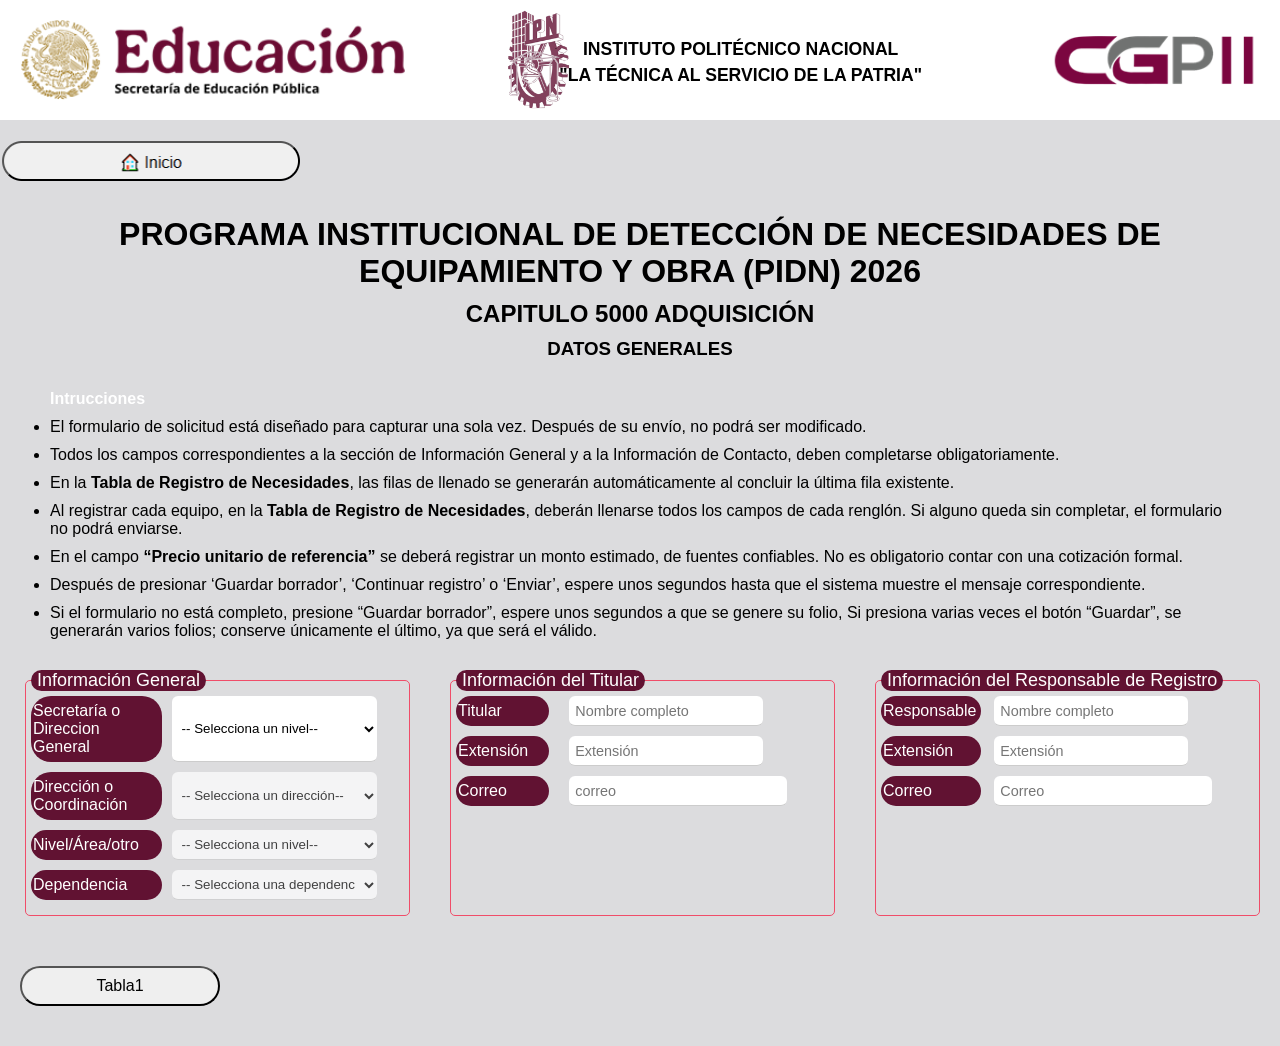
==== RegistrodeEquipamientoVC.html @ 244aeea9 "Add files via upload" ====
<!DOCTYPE html>
<html lang="es">
<head>
                        <meta charset="UTF-8">
                        <meta name="viewport" content="width=device-width, initial-scale=1.0">
                        <title>Solicitudes del Formato de Detección de Necesidades CGPII IPN</title>
                        
                          <link rel="stylesheet" href="styles.css"> 
                    
                    </head>
                    <body>
                        <div class="imagenes">
                                         <img src="Izquierda.png" class ="izquierda"  alt="IPN" title="SECRETARIA DE EDUCACIÓN PÚBLICA">
                                           
                                           
                                            
                                            
                                         
                                           <img src="Centro.png" class ="centro" alt="IPN" title="INSTITUTO POLITECNICO NACIONAL">
                                           
                                           <div><h2>Instituto Politécnico Nacional </h2>
                                                <h2>"La Técnica al Servicio de la Patria" </h2>
                                           </div>
                                           
                                           <img src="Derecha.png" class ="derecho" alt="IPN" title="COORDINACIÓN GENERAL DE PLANEACIÓN E INFORMACIÓN INSTITUCIONAL">
                                         
                    
                      </div>
                    
                        <a href="index.html"><img src="Inicio.png" class ="A5000" alt="IPN" title="Inicio"> </a>
                        
                            
                        <form id="miFormulario">
                        <h1>PROGRAMA INSTITUCIONAL DE DETECCIÓN DE NECESIDADES DE EQUIPAMIENTO Y OBRA (PIDN) 2026</h1>
                        <h2>CAPITULO 5000 Adquisición </h2>
                      <!--  <input id="folio" name="folio" placeholder="Folio" disabled> -->
 <div class="paso activo" id="paso1">
                                                
                                                 
                                               <h3>Datos Generales </h3>      
                                               <div class="bloque-inst">    
                            <h4>Intrucciones</h4>
                            <div>
                               <ul>
                                   <li>El formulario de solicitud está diseñado para capturar una sola vez. Después de su envío, no podrá ser modificado.</li>
                                   <li>Todos los campos correspondientes a la sección de Información General y a la Información de Contacto, deben completarse obligatoriamente.</li>
                                   <li>En la <strong>Tabla de Registro de Necesidades</strong>, las filas de llenado se generarán automáticamente al concluir la última fila existente.</li>
                                   <li>Al registrar cada equipo, en la <strong>Tabla de Registro de Necesidades</strong>, deberán llenarse todos los campos de cada renglón. Si alguno queda sin completar, el formulario no podrá enviarse.</li>
                                   <li>En el campo <strong>“Precio unitario de referencia”</strong> se deberá registrar un monto estimado, de fuentes confiables. No es obligatorio contar con una cotización formal.</li>
                                   <li>Después de presionar ‘Guardar borrador’, ‘Continuar registro’ o ‘Enviar’, espere unos segundos hasta que el sistema muestre el mensaje correspondiente.</li>
                                    <li>Si el formulario no está completo, presione “Guardar borrador”, espere unos segundos a que se genere su folio, Si presiona varias veces el botón “Guardar”, se generarán varios folios; conserve únicamente el último, ya que será el válido.</li>
                         
                               </ul>    
                              
                            </div>
                            </div> 
                         
                             <!--<table class="datos">
                             <tbody>
                             <tr>
                             <td>-->
                            
                            
                              
                         <div class="bloque-DatosDep">  
                        <fieldset title="Info Gral">
                                    <legend>Información General </legend>
                        
                        <div class="form_input IG">
                          <label for="secretaria">Secretaría o Direccion General</label>
                          <select id="secretaria" name="secretaria" placeholder="   " class="IGS" required>
                                       <option value="">-- Selecciona un nivel--</option>
                                      <option value="CII">Coordinación de Imagen Institucional</option>
                                      <option value="CGPII">Coordinación General de Planeación e Información Institucional</option>
                                      <option value="DG">Dirección General</option>             
                                      <option value="AG">Oficina del Abogado General</option>
                                      <option value="PD">Presidencia del Decanato</option>   
                                      <option value="SACAD">Secretaría Académica</option>   
                                      <option value="SADMIN">Secretaría de Administración</option>        
                                      <option value="CENAC">Centro Nacional de Cálculo (CENAC)</option>          
                                      <option value="SIIS">Secretaría de Innovación e Integración Social</option>     
                                      <option value="SIP">Secretaría de Investigación y Posgrado</option>      
                                      <option value="SSE">Secretaría de Servicios Educativos</option>       
                                      <option value="SG">Secretaría General</option>    
                                      <option value="ER">Estación de Radiodifusión XHIPN-FM 95.7 MHz</option>
                                      <option value="POI">Patronato de Obras e Instalaciones (POI)</option>
                                      <option value="COFAA">Comisión de Operación y Fomento de Actividades Académicas (COFAA)</option>          
                    
                                      </select>
                          
                        </div>
                    
                        <div class="form_input IG">
                             <label for="direccion">Dirección o Coordinación</label>   
                                 <select id="direccion" name="direccion" class="IGS" disabled required>
                                 <option value="">-- Selecciona un dirección--</option>
                                 </select>
                        </div>
                         
                        <div class="form_input IG">
                              <label for="nivel">Nivel/Área/otro</label>   
                                 <select id="nivel" name="nivel" class="IGS" disabled required>
                                 <option value="">-- Selecciona un nivel--</option>
                                 </select>
                                </div>
                        <div class="form_input IG">    
                                 <label for="dependencia">Dependencia</label>
                                 <select name="dependencia" id="dependencia" class="IGS" disabled required>
                                   <option value="">-- Selecciona una dependencia --</option>
                                 </select>
                        </div> 
                    
                      </fieldset>
                      <!--  </td>
                           
                        <td>
                        -->
                          <fieldset title="Info titu">
                       <legend>Información del Titular </legend>
                    
                    
                        <div class="form_input TIT">
                          <label for="titular">Titular</label>
                          <input id="titular" name="titular" placeholder="Nombre completo" required>
                        </div>
                    
                        <div class="form_input TIT">
                          <label for="telefonoTitular">Extensión</label>
                          <input id="telefonoTitular" name="telefonoTitular" placeholder="Extensión" type="tel" required>
                        </div>
                    
                        <div class="form_input TIT">
                          <label for="correoTitular">Correo</label>
                          <input id="correoTitular" name="correoTitular" placeholder="correo " type="email" required>
                        </div>
                        
                                            
                    </fieldset>
                    
                    
                    <fieldset title="Info Res">
                    
                      <legend>Información del Responsable de Registro </legend>
                    
                        
                        <div class="form_input RES">
                          <label for="responsable" class="RESL">Responsable </label>
                          <input id="responsable" name="responsable" placeholder="Nombre completo " required>
                        </div>
                    
                    
                        <div class="form_input RES">
                          <label for="telefonoResponsable" class="RESL">Extensión</label>
                          <input id="telefonoResponsable" name="telefonoResponsable" placeholder="Extensión " type="tel" required>
                        </div>
                    
                        <div class="form_input RES">
                          <label for="correoResponsable" class="RESL">Correo</label>
                          <input id="correoResponsable" name="correoResponsable" placeholder="Correo " type="email" required>
                        </div>
                      
                    </fieldset>
                    
                    </div>
                    
                    
        <button type="button" class="pagina" onclick="siguiente(1)">
                       Tabla1
        </button>
</div>


<div class="paso" id="paso2">    
     <button type="button" class="pagina" onclick="anterior(2)">
      Datos Generales
    </button>
                                          
    <button type="button" class="pagina" onclick="siguiente(2)">
      Tabla2
    </button>
                                          <h3>Estadisticas-Espacios </h3>
                                          <fieldset class="TablaFS"> 
                                            <legend class="TablaLeg" >Tabla 1.Usuarios</legend>
                                          <table class="tabla_style Tabla1" title="Tabla 1.Usuarios">
                                          <thead>
                                                                         <tr>
                                                                              <th title="Programas">
                                                                                   Programas académicos, servicios o actividades que realiza la dependencia.   
                                                                              </th>
                                                          
                                                                              <th id="UsuariosAnio1" title="Usuarios1">
                                                                                   Número de Usuarios 2021
                                                                              </th>   
                                          
                                                                              <th id="UsuariosAnio2" title="Usuarios2">
                                                                                   Número de Usuarios 2022
                                                                              </th>
                                                                              <th id="UsuariosAnio3" title="Usuarios3">
                                                                                  Número de Usuarios 2023
                                                                              </th>
                                                                              <th  id="UsuariosAnio4" title="Usuarios4">
                                                                                  Número de Usuarios 2024
                                                                              </th>
                                          
                                                                              <th id="UsuariosAnio5" title="Usuarios5">
                                                                                   Número de Usuarios 2025
                                                                              </th> 
                                                                         </tr>
                                                                  </thead>
                                          
                                                                  <tbody id="tablaBody">
                                                                          
                                          
                                          
                                                                        
                                                                  </tbody>     
                                          </table>
                                          </fieldset>
  </div>


<div class="paso" id="paso3">  
<button type="button" class="pagina" onclick="anterior(3)">
      Tabla1
    </button>
                                
    <button type="button" class="pagina" onclick="siguiente(3)">
      Tabla3
    </button>
                               <h3>Estadisticas-Espacios </h3>
                               <fieldset class="TablaFS"> 
                                 <legend class="TablaLeg" >Tabla 2. Infraestructura (De los Espacios Participantes)</legend>
                               <table class="tabla_style Tabla2" title="Tabla2.Infraesctructura">
                               <thead>
                                                              <tr>
                                                                   <th title="Edificio">
                                                                        Nombre del Edificio    
                                                                   </th>
                                               
                                                                   <th title="Nivel">
                                                                        Nivel (Planta)
                                                                   </th>   
                               
                                                                   <th title="Espacio">
                                                                        Espacio (Aulas, Laboratorios, Área administrativa, etc.)
                                                                   </th>
                                                                   <th title="Largo">
                                                                       Largo del espacio  (M)
                                                                   </th>
                                                                   <th title="Ancho">
                                                                       Ancho del espacio  (M)
                                                                   </th>
                               
                                                                   <th title="Alumnos">
                                                                        Número de Alumnos o personas  atendidas por espacio (Capacidad, para cuantos)
                                                                   </th> 
                                                                   
                                                                   <th title="HorasServicio">
                                                                       Horas de servicio(Por semana)
                                                                   </th>
                               
                                                                   
                                                              </tr>
                                                       </thead>
                               
                                                       <tbody id="tablaBody2">
                                                               
                               
                               
                                                             
                                                       </tbody>     
                               </table>
                               </fieldset>

  </div>

<div class="paso" id="paso4">
<button type="button"  class="pagina" onclick="anterior(4)">
      Tabla2
    </button>
<button type="button" class="pagina" onclick="siguiente(4)">
      Cotizaciones Generales
    </button>
                             <h3>Estadisticas-Espacios </h3>
                             <fieldset class="TablaFS"> 
                             <legend class="TablaLeg" >Tabla 3. Infraestructura (General)</legend>
                             <table class="tabla_style Tabla3" title="Tabla de Registro de Necesidades">
                             <thead>
                                                            <tr>
                                                                 <th title="Edificio">
                                                                      Nombre del Edificio    
                                                                 </th>
                                             
                                                                 <th title="MetrosCuadrados">
                                                                      Metros Cuadrados 
                                                                 </th>   
                                                                 
                                                            </tr>
                                                     </thead>
                             
                                                     <tbody id="tablaBody3">
                                                             
                             
                             
                                                           
                                                     </tbody>     
                             </table>
                             </fieldset>

  </div>

<div class="paso" id="paso5">
<button type="button" class="pagina" onclick="anterior(5)">
      Tabla3
    </button>
                                
<button type="button" class="pagina" onclick="siguiente(5)">
      Tabla4
    </button>                   
                                <h3>Demanda </h3>             
                                <fieldset class="TablaFS"> 
                                <legend class="TablaLeg" >Cotizaciones </legend>
                                <table class="TablaCotizaciones" title="Tabla de Registro de Necesidades">
                                <thead>
                                                               <tr>
                                                                    <th title="Nombre Cotizacion de Adquisicion General Alternativa 1">
                                                                         Nombre  de la Cotizacion de Adquisicion General Alternativa 1     
                                                                    </th>    

                                                                    <th title="Cotizacion de Adquisicion General Alternativa 1">
                                                                         Cotizacion de Adquisicion General Alternativa 1     
                                                                    </th>
                                                
                                                                    <th title="Año">
                                                                         Año
                                                                    </th>   
                                
                                                                    <th title="Nombre Cotizacion de Adquisicion General Alternativa 1">
                                                                         Nombre  de la Cotizacion de Adquisicion General Alternativa 1     
                                                                    </th>
                                                                    
                                                                    <th title="Cotizacion de Adquisicion General Alternativa 2">
                                                                         Cotizacion de Adquisicion General Alternativa 2     
                                                                    </th>
                                                
                                                                    <th title="Año">
                                                                         Año
                                                                    </th>
                                                                    
                                                               </tr>
                                                        </thead>
                                
                                                        <tbody id="tablaCotizaciones">
                                                                
                                
                                
                                                              
                                                        </tbody>     



                                </table>
                                </fieldset>

</div>







<div class="paso" id="paso6">
<button type="button" class="pagina" onclick="anterior(6)">
      Cotizaciones
    </button>
                                
<button type="button" class="pagina" onclick="siguiente(6)">
      Tabla5
    </button>                   
                                <h3>Demanda </h3>             
                                <fieldset class="TablaFS"> 
                                <legend class="TablaLeg" >Tabla 4 Demanda </legend>
                                <table class="Tabla4" title="Tabla de Registro de Necesidades">
                                <thead>
                                                               <tr>
                                                                    <th title="ProgramaAcadémico">
                                                                         Programa Académico  , Programas académicos, servicios o actividades que realiza la dependencia.     
                                                                    </th>
                                                
                                                                    <th title="Espacio">
                                                                         Espacio
                                                                    </th>   
                                
                                                                    <th title="Clave">
                                                                         Clave CUCOP
                                                                    </th>
                                                                    <th title="Equipo">
                                                                        Nombre genérico del equipo
                                                                    </th>
                                                                    <th title="Cantidad">
                                                                        Cantidad Equipos solicitados 
                                                                    </th>
                                
                                                                    <th title=" Especificaciones Técnicas del Equipo">
                                                                         Características /Especificaciones Técnicas 
                                                                    </th> 
                                                                    
                                                                    <th title="Justificación (Equipo no Existente, Sustitución o Complemento)">
                                                                        Justificación Porque se requiere el equipo; las cantidades; las funciones que realizara; Mejora operativa obtenida
                                                                    </th>
                                                                    


                                                                    <th title="Precio unitario Adquisición Alternativa 1 (Sin IVA)">
                                                                        Precio unitario Adquisición Alternativa 1 (Sin IVA)
                                                                    </th>
                                                                    
                                                                    <th title="Nombre del Archivo de la Cotización de Adquisición">
                                                                        Nombre del Archivo de la Cotización de Adquisición (En caso de haberla subido en la tabla anterior)
                                                                    </th>


                                                                    <th title="Cotización de Adquisición">
                                                                        Cotización de Adquisición
                                                                    </th>
                                                                    
                                                                    <th title="Precio unitario Adquisición Alternativa 1 (Sin IVA)">
                                                                        Precio unitario Adquisición Alternativa 1 (Sin IVA)
                                                                    </th>
                                
                                                                    <th title="Nombre del Archivo de la Cotización de Adquisición 2">
                                                                        Nombre del Archivo de la Cotización de Adquisición 2 (En caso de haberla subido en la tabla anterior)
                                                                    </th>   

                                                                    <th title="Cotización de Adquisición 2">
                                                                        Cotización de Adquisición 2
                                                                    </th>
                                                                    
                                                               </tr>
                                                        </thead>
                                
                                                        <tbody id="tablaBody4">
                                                                
                                
                                
                                                              
                                                        </tbody>     
                                </table>
                                </fieldset>

</div>                                

<div class="paso" id="paso7">
<button type="button" class="pagina" onclick="anterior(7)">
      Tabla4
    </button>
<button type="button" class="pagina" onclick="siguiente(7)">
      Tabla6
    </button>                    
                                <h3>Oferta </h3>            
                                <fieldset class="TablaFS"> 
                                <legend class="TablaLeg" >Tabla 5.OFERTA Directa con la DEMANDA-Equipo existente con el que cuenta la dependencia </legend>
                                <table class="Tabla5" title="Tabla de Registro de Necesidades">
                                <thead>
                                                               <tr>
                                                                    <th title="ProgramaAcadémico">
                                                                         Programa Académico  , Programas académicos, servicios o actividades que realiza la dependencia.     
                                                                    </th>
                                                
                                                                    <th title="Espacio">
                                                                         Espacio
                                                                    </th>   
                                
                                                                    
                                                                    <th title="Equipo">
                                                                        Nombre genérico del equipo
                                                                    </th>
                                                                    
                                                                    <th title=" Especificaciones y Desempeño Operativo">
                                                                         Especificaciones y Desempeño Operativo 
                                                                    </th> 
                                                                    
                                                                    <th title="Cuantos equipos en mal estado (obsoletos, a remplazar)">
                                                                         Cuantos equipos en mal estado (obsoletos, a remplazar) 
                                                                    </th>
                                                                    <th title="Cuantos equipos  en buen estado (útiles)">
                                                                         Cuantos equipos  en buen estado (útiles) 
                                                                    </th>
                                                                    
                                                                    <th title="Cuantos equipos  en estado regular (útiles)">
                                                                         Cuantos equipos  en estado regular (útiles) 
                                                                    </th>
                                                                     
                                                               </tr>
                                                        </thead>
                                
                                                        <tbody id="tablaBody5">
                                                                
                                
                                
                                                              
                                                        </tbody>     
                                </table>
                                </fieldset>




</div>                                

<div class="paso" id="paso8">
<button type="button" class="pagina" onclick="anterior(8)">
      Tabla5
    </button>
<button type="button" class="pagina" onclick="siguiente(8)">
     Observaciones y Dudas
    </button>                    
                                <h3>Oferta </h3>            
                                <fieldset class="TablaFS"> 
                                <legend class="TablaLeg" >Tabla  6. Inventario de la dependencia (Capitulo 5000)</legend>
                                <table class="Tabla6" title="Tabla de Registro de Necesidades">
                                <thead>
                                                               <tr>
                                                                    <th title="ProgramaAcadémico">
                                                                         Programa Académico  , Programas académicos, servicios o actividades que realiza la dependencia.     
                                                                    </th>
                                                
                                                                    <th title="Espacio">
                                                                         Espacio
                                                                    </th>   
                              
                                                                    
                                                                    
                                                                    <th title="Equipo">
                                                                        Nombre del componente
                                                                    </th>
                                                                    
                                                                    <th title=" Estado y caraacteristicas del equipo">
                                                                         Especificaciones y Desempeño Operativo 
                                                                    </th> 
                                                                    
                                                                    
                                                                    <th title="Cuantos equipos  en buen estado (útiles)">
                                                                         Cuantos equipos  en buen estado (útiles) 
                                                                    </th>
                                                                    
                                                                    <th title="Cuantos equipos  en estado regular (útiles)">
                                                                         Cuantos equipos  en estado regular (útiles) 
                                                                    </th>
                                                                     
                                                               </tr>
                                                        </thead>
                                
                                                        <tbody id="tablaBody6">
                                                                
                                
                                
                                                              
                                                        </tbody>     
                                </table>
                                </fieldset>

</div>                                

<div class="paso" id="paso9">
<button type="button" class="pagina" onclick="anterior(9)">
      Tabla6
    </button>
                                <h3>Observaciones Generales </h3>
                                
                                
<!-- ------------------------------------------Tabla 1 Obs-->
                                <fieldset class="TablaFS"> 
                                <legend class="TablaLeg" >Tabla 1. Usuarios </legend>
                                <table class="Tabla7" title="Tabla de Registro de Necesidades">
                                <thead>
                                   <tr>
                                         <th title ="Columna">Columna</th>
                                         <th title="Observación realizada por la DPO">Observación realizada por la DPO</th>
                                         <th title ="Duda generada por la dependencia">Duda generada por la dependencia</th>
                                   </tr>
                                 </thead>   
                                                               
                                 <tbody >
                                      <tr>
                                           <td>(A) Programa Académico (Todos)</td>
                                           <td><textarea
                                                       name="ObsProgramaAcademicoDPO"
                                                       class="auto-expand input_tabla obligatorio"
                                                       rows="1"
                                                       style="resize:none;"
                                                       aria-label="Observaciones  de Programa Academico de la DPO"
                                            > </textarea></td>

                                           <td>
                                             <textarea
                                                       name="DudaProgramaAcademicoDep"
                                                       class="auto-expand input_tabla obligatorio"
                                                       rows="1"
                                                       style="resize:none;"
                                                       aria-label="Duda de Programa Academico de la Dependencia"
                                            > </textarea></td>
                                        </tr>

                                      <tr>
                                           <td>(B) Número de alumnos 2021</td>
                                           <td><textarea
                                                       name="ObsAlumnos2021DPO"
                                                       class="auto-expand input_tabla obligatorio"
                                                       rows="1"
                                                       style="resize:none;"
                                                       aria-label="Observaciones  de Número de alumnos 2021 de la DPO"
                                            > </textarea></td>

                                           <td>
                                             <textarea
                                                       name="DudaAlumnos2021DPO"
                                                       class="auto-expand input_tabla obligatorio"
                                                       rows="1"
                                                       style="resize:none;"
                                                       aria-label="Duda de Número de alumnos 2021 de la Dependencia"
                                            > </textarea></td>
                                     </tr> 
                                     
                                     
                                     <tr>
                                     <td>(C) Número de alumnos 2022</td>
                                     <td>
                                         <textarea
                                             name="ObsAlumnos2022DPO"
                                             class="auto-expand input_tabla obligatorio"
                                             rows="1"
                                             style="resize:none;"
                                             aria-label="Observaciones de Numero de alumnos 2022 de la DPO"></textarea>
                                     </td>
                                     <td>
                                         <textarea
                                             name="DudaAlumnos2022Dep"
                                             class="auto-expand input_tabla obligatorio"
                                             rows="1"
                                             style="resize:none;"
                                             aria-label="Duda de Numero de alumnos 2022 de la Dependencia"></textarea>
                         
                         
                         
                                     </td>
                                     </tr>

                                       <tr>
                                           <td>(D) Número de alumnos 2023</td>
                                           <td>
                                               <textarea
                                                   name="ObsAlumnos2023DPO"   
                                                   class="auto-expand input_tabla obligatorio"
                                                   rows="1"
                                                   style="resize:none;"
                                                   aria-label="Observaciones de Numero de alumnos 2023 de la DPO"></textarea>
                                           </td>
                                           <td>
                                               <textarea
                                                   name="DudaAlumnos2023Dep"
                                                   class="auto-expand input_tabla obligatorio"
                                                   rows="1"
                                                   style="resize:none;"
                                                   aria-label="Duda de Numero de alumnos 2023 de la Dependencia"></textarea>
                                           </td>
                                       </tr>
                               
                                       <tr>
                                           <td>(E) Número de alumnos 2024</td>
                                           <td>
                                               <textarea
                                                   name="ObsAlumnos2024DPO"
                                                   class="auto-expand input_tabla obligatorio"
                                                   rows="1"
                                                   style="resize:none;"
                                                   aria-label="Observaciones de Numero de alumnos 2024 de la DPO"></textarea>
                                           </td>
                                           <td>
                                               <textarea
                                                   name="DudaAlumnos2024Dep"
                                                   class="auto-expand input_tabla obligatorio"
                                                   rows="1"
                                                   style="resize:none;"
                                                   aria-label="Duda de Numero de alumnos 2024 de la Dependencia"></textarea>
                                           </td>
                                       </tr>
                               
                                       <tr>
                                           <td>(F) Número de alumnos 2025</td>
                                           <td>
                                               <textarea
                                                   name="ObsAlumnos2025DPO"
                                                   class="auto-expand input_tabla obligatorio"
                                                   rows="1"
                                                   style="resize:none;"
                                                   aria-label="Observaciones de Numero de alumnos 2025 de la DPO"></textarea>
                                           </td>
                                           <td>
                                               <textarea
                                                   name="DudaAlumnos2025Dep"
                                                   class="auto-expand input_tabla obligatorio"
                                                   rows="1"
                                                   style="resize:none;"
                                                   aria-label="Duda de Numero de alumnos 2025 de la Dependencia"></textarea>
                                           </td>
                                       </tr>

                              </tbody>
                              </table>
                              </fieldset>




                              <!-- ------------------------------------------Tabla 2 Obs-->
                    <fieldset class="TablaFS"> 
                                <legend class="TablaLeg" >Pagina Estadística- Espacios (Tabla 2. Infraestructura (De los Espacios Participantes)) </legend>
                                 <table class="Tabla7" title="Tabla de Observaciones">
                    <thead>
                              <tr>
                                     <th title ="Columna">Columna</th>
                                     <th title="Observación realizada por la DPO">Observación realizada por la DPO</th>
                                     <th title ="Duda generada por la dependencia">Duda generada por la dependencia</th>
                              </tr>
                    </thead>

                    <tbody> 
                              <tr>
                                     <td>(P) Nombre del Edificio</td>
                                     <td><textarea name="ObsEdificioDPO_T2" 
                                                   class="auto-expand input_tabla obligatorio" 
                                                   rows="1" 
                                                   style="resize:none;" 
                                                   aria-label="Observaciones de Nombre del Edificio de la DPO"
                                                   ></textarea>
                                    </td>
                                     <td><textarea name="DudaEdificioDep_T2"
                                                   class="auto-expand input_tabla obligatorio" 
                                                   rows="1" 
                                                   style="resize:none;"
                                                    aria-label="Duda de Nombre del Edificio de la Dependencia"
                                                    ></textarea>
                                    </td>
                              </tr>

                              <tr>
                                     <td>Nivel (Planta)</td>
                                     <td><textarea name="ObsNivelDPO_T2" 
                                                    class="auto-expand input_tabla obligatorio" 
                                                    rows="1" style="resize:none;" 
                                                    aria-label="Observaciones de Nivel (Planta) de la DPO"
                                                    ></textarea>
                                    </td>
                                      <td><textarea name="DudaObsNivelDep_T2"
                                                    class="auto-expand input_tabla obligatorio"
                                                     rows="1"
                                                      style="resize:none;" 
                                                      aria-label="Duda de Nivel (Planta) de la Dependencia"
                                                      ></textarea>
                                     </td>
                              </tr>

                              <tr>
                                     <td>Espacio (Aulas,Laboratorios,Area Administrativa,etc)</td>
                                     <td><textarea name="ObsEspacioDPO_T2" 
                                                    class="auto-expand input_tabla obligatorio" 
                                                    rows="1" style="resize:none;" 
                                                    aria-label="Observaciones de Espacio de la DPO"
                                                    ></textarea>
                                    </td>
                                      <td><textarea name="DudaEspacioDep_T2"
                                                    class="auto-expand input_tabla obligatorio"
                                                     rows="1"
                                                      style="resize:none;" 
                                                      aria-label="Duda de Espacio de la Dependencia"
                                                      ></textarea>
                                     </td>
                              </tr>  
                              
                              <tr>
                                     <td>Largo del espacio (M)</td>
                                     <td><textarea name="ObsLargoDPO_T2" 
                                                    class="auto-expand input_tabla obligatorio" 
                                                    rows="1" style="resize:none;" 
                                                    aria-label="Observaciones de Largo del espacio (M) de la DPO"
                                                    ></textarea>
                                    </td>
                                      <td><textarea name="DudaLargoDep_T2"
                                                    class="auto-expand input_tabla obligatorio"
                                                     rows="1"
                                                      style="resize:none;" 
                                                      aria-label="Duda de Largo del espacio (M) de la Dependencia"
                                                      ></textarea>
                                     </td>
                              </tr>

                              <tr>
                                     <td>Ancho del espacio (M)</td>
                                     <td><textarea name="ObsAnchoDPO_T2" 
                                                    class="auto-expand input_tabla obligatorio" 
                                                    rows="1" style="resize:none;" 
                                                    aria-label="Observaciones de Ancho del espacio (M) de la DPO"
                                                    ></textarea>
                                    </td>
                                      <td><textarea name="DudaAnchoDep_T2"
                                                    class="auto-expand input_tabla obligatorio"
                                                     rows="1"
                                                      style="resize:none;" 
                                                      aria-label="Duda de Ancho del espacio (M) de la Dependencia"
                                                      ></textarea>
                                     </td>
                              </tr>
                              <tr>
                                     <td>Número de Alumnos o personas atendidas por espacio (Capacidad, para cuantos)</td>
                                     <td><textarea name="ObsNumeroAlumnosDPO_T2" 
                                                    class="auto-expand input_tabla obligatorio" 
                                                    rows="1" style="resize:none;" 
                                                    aria-label="Observaciones de Número de Alumnos o personas atendidas por espacio (Capacidad, para cuantos) de la DPO"
                                                    ></textarea>
                                    </td>
                                      <td><textarea name="DudaNumeroAlumnosDep_T2"
                                                    class="auto-expand input_tabla obligatorio"
                                                     rows="1"
                                                      style="resize:none;" 
                                                      aria-label="Duda de Número de Alumnos o personas atendidas por espacio (Capacidad, para cuantos) de la Dependencia"
                                                      ></textarea>
                                     </td>
                              </tr>

                                                            <tr>
                                     <td>Horas de servicio(Por semana)</td>
                                     <td><textarea name="ObsHorasDPO_T2" 
                                                    class="auto-expand input_tabla obligatorio" 
                                                    rows="1" style="resize:none;" 
                                                    aria-label="Observaciones de Horas de servicio(Por semana) de la DPO"
                                                    ></textarea>
                                    </td>
                                      <td><textarea name="DudaHorasDep_T2"
                                                    class="auto-expand input_tabla obligatorio"
                                                     rows="1"
                                                      style="resize:none;" 
                                                      aria-label="Duda de Horas de servicio(Por semana) de la Dependencia"
                                                      ></textarea>
                                     </td>
                              </tr>
	  

                    </tbody>
                    </table>

                    </fieldset>














<!-- ------------------------------------------Tabla 3 Obs-->
                    <fieldset class="TablaFS"> 
                                <legend class="TablaLeg" >Pagina Estadística- Espacios (Tabla 3. Infraestructura (De los Espacios Participantes)) </legend>
                                 <table class="Tabla7" title="Tabla de Observaciones">
                    <thead>
                              <tr>
                                     <th title ="Columna">Columna</th>
                                     <th title="Observación realizada por la DPO">Observación realizada por la DPO</th>
                                     <th title ="Duda generada por la dependencia">Duda generada por la dependencia</th>
                              </tr>
                    </thead>

                    <tbody> 
                              <tr>
                                     <td>(P) Nombre del Edificio</td>
                                     <td><textarea name="ObsEdificioDPO_T3" 
                                                   class="auto-expand input_tabla obligatorio" 
                                                   rows="1" 
                                                   style="resize:none;" 
                                                   aria-label="Observaciones de Nombre del Edificio de la DPO"
                                                   ></textarea>
                                    </td>
                                     <td><textarea name="DudaEdificioDep_T3"
                                                   class="auto-expand input_tabla obligatorio" 
                                                   rows="1" 
                                                   style="resize:none;"
                                                    aria-label="Duda de Nombre del Edificio de la Dependencia"
                                                    ></textarea>
                                    </td>
                              </tr>

                              <tr>
                                     <td>(Q) Metros Cuadrados</td>
                                     <td><textarea name="ObsMetrosCuadradosDPO_T3" 
                                                    class="auto-expand input_tabla obligatorio" 
                                                    rows="1" style="resize:none;" 
                                                    aria-label="Observaciones de Metros Cuadrados de la DPO"
                                                    ></textarea>
                                    </td>
                                      <td><textarea name="DudaMetrosCuadradosDep_T3"
                                                    class="auto-expand input_tabla obligatorio"
                                                     rows="1"
                                                      style="resize:none;" 
                                                      aria-label="Duda de Metros Cuadrados de la Dependencia"
                                                      ></textarea>
                                     </td>
                              </tr>

                    </tbody>
                    </table>

                    </fieldset>

                    <!-- ------------------------------------------Tabla 4 Obs-->
                    <fieldset class="TablaFS"> 
                                <legend class="TablaLeg" >Pagina Estadística- Espacios (Tabla 4. Infraestructura (De los Espacios Participantes)) </legend>
                                 <table class="Tabla7" title="Tabla de Observaciones">
                    <thead>
                              <tr>
                                     <th title ="Columna">Columna</th>
                                     <th title="Observación realizada por la DPO">Observación realizada por la DPO</th>
                                     <th title ="Duda generada por la dependencia">Duda generada por la dependencia</th>
                              </tr>
                    </thead>

                    <tbody> 
                              
                                            <tr>
                                                          <td>(A) Programa Académico</td>
                                                          <td><textarea name="ObsProgramaAcademicoDPO_T4" 
                                                                        class="auto-expand input_tabla obligatorio" 
                                                                        rows="1" style="resize:none;"
                                                                        ></textarea>
                                                         </td>
                                                          <td><textarea name="DudaProgramaAcademicoDep_T4" 
                                                                        class="auto-expand input_tabla obligatorio" 
                                                                        rows="1" 
                                                                        style="resize:none;"
                                                                        ></textarea>
                                                          </td>
                                             </tr>
                    
                                             <tr>
                                                         <td>(B) Espacio</td>
                                                         <td><textarea name="ObsEspacioDPO_T4"
                                                                       class="auto-expand input_tabla obligatorio"
                                                                        rows="1"
                                                                         style="resize:none;"
                                                                         ></textarea>
                                                         </td>
                                                         <td><textarea name="DudaEspacioDep_T4" 
                                                                       class="auto-expand input_tabla obligatorio"
                                                                        rows="1"
                                                                         style="resize:none;"></textarea></td>
                                              </tr>
                    
                                              <tr>
                                                         <td>(C) Clave CUCOP</td>
                                                         <td> <textarea 
                                                                        name="ObsClaveCUCOPDPO_T4"
                                                                        class="auto-expand input_tabla obligatorio" 
                                                                        rows="1"
                                                                         style="resize:none;"
                                                                ></textarea></td>
                                                         <td><textarea 
                                                                      name="DudaClaveCUCOPDep_T4"
                                                                       class="auto-expand input_tabla obligatorio"
                                                                        rows="1" 
                                                                        style="resize:none;"
                                                        ></textarea></td>
                                              </tr>
                    
                                              <tr>
                                                  <td>(D) Nombre del Componente</td>
                                                  <td><textarea 
                                                               name="ObsComponenteDPO_T4"
                                                               class="auto-expand input_tabla obligatorio"
                                                               rows="1" 
                                                               style="resize:none;"
                                                  ></textarea></td>
                                                  <td><textarea
                                                               name="DudaComponenteDep_T4" 
                                                               class="auto-expand input_tabla obligatorio"
                                                                rows="1" style="resize:none;"
                                                  ></textarea></td>
                                              </tr>
                                              
                                              <tr>
                                                  <td>(E) Cantidad Equipos solicitados</td>
                                              <td><textarea 
                                                            name="ObsCantidadDPO_T4"
                                                            class="auto-expand input_tabla obligatorio"
                                                             rows="1" 
                                                             style="resize:none;"
                                              ></textarea></td>
                                              <td><textarea 
                                                           name="DudaCantidadDep_T4" 
                                                           class="auto-expand input_tabla obligatorio"
                                                            rows="1" style="resize:none;"
                                              ></textarea></td>
                                          </tr>
                                          
                                          <tr>
                                              <td>(F) Características / Especificaciones Técnicas</td>
                                              <td><textarea 
                                                            name="ObsCaracteristicasDPO_T4" 
                                                            class="auto-expand input_tabla obligatorio"
                                                             rows="1" 
                                                             style="resize:none;"
                                                             ></textarea></td>
                                              <td><textarea 
                                                            name="DudaCaracteristicasDep_T4"  
                                                            class="auto-expand input_tabla obligatorio"
                                                             rows="1" 
                                                             style="resize:none;"
                                                             ></textarea></td>
                                          </tr>
                                          
                                          <tr>
                                              <td>(G) Justificación</td>
                                              <td><textarea 
                                                             name="ObsJustificacionDPO_T4"
                                                              class="auto-expand input_tabla obligatorio"
                                                               rows="1"
                                                                style="resize:none;"
                                                                ></textarea></td>
                                              <td><textarea 
                                                             name="DudaJustificacionDep_T4" 
                                                             class="auto-expand input_tabla obligatorio" 
                                                             rows="1" 
                                                             style="resize:none;"
                                                             ></textarea></td>
                                          </tr>
                                          
                                          <tr>
                                              <td>(H) Precio unitario adquisición alternativa 1</td>
                                              <td><textarea 
                                                name="ObsPrecio1DPO_T4"
                                                 class="auto-expand input_tabla obligatorio"
                                                  rows="1"
                                                   style="resize:none;"
                                                   ></textarea></td>
                                              <td><textarea 
                                                name="DudaPrecio1Dep_T4" 
                                                class="auto-expand input_tabla obligatorio" 
                                                rows="1" 
                                                style="resize:none;"
                                                ></textarea></td>
                                          </tr>
                                          
                                          <tr>
                                              <td>(I) Cotización de Adquisición</td>
                                              <td><textarea 
                                                            name="ObsCotizacion1DPO_T4"
                                                             class="auto-expand input_tabla obligatorio"
                                                              rows="1"
                                                               style="resize:none;"
                                                ></textarea></td>
                                              <td><textarea 
                                                            name="DudaCotizacion1Dep_T4" 
                                                            class="auto-expand input_tabla obligatorio" 
                                                            rows="1" 
                                                            style="resize:none;"
                                            ></textarea></td>
                                          </tr>
                                          
                                          <tr>
                                              <td>(L) Precio unitario adquisición alternativa 2</td>
                                              <td><textarea 
                                                name="ObsPrecio2DPO_T4"
                                                 class="auto-expand input_tabla obligatorio"
                                                  rows="1"
                                                   style="resize:none;"
     
                                                    ></textarea></td>
                                              <td><textarea 
                                                   name="DudaPrecio2Dep_T4" 
                                                   class="auto-expand input_tabla obligatorio" 
                                                   rows="1" 
                                                   style="resize:none;"
                                                   ></textarea></td>
                                          </tr>
                                          
                                          <tr>
                                              <td>(M) Cotización de Adquisición</td>
                                              <td><textarea 
                                                              name="ObsCotizacion2DPO_T4"
                                                              class="auto-expand input_tabla obligatorio"
                                                               rows="1"
                                                                style="resize:none;"
                                                  ></textarea></td>
                                              <td><textarea 
                                                              name="DudaCotizacion2Dep_T4" 
                                                             class="auto-expand input_tabla obligatorio" 
                                                             rows="1" 
                                                             style="resize:none;"
                                                  ></textarea></td>
                                          </tr>    


                    </tbody>
                    </table>

                    </fieldset>

<!-- ------------------------------------------Tabla 5 Obs-->
                    <fieldset class="TablaFS"> 
                                <legend class="TablaLeg" >Pagina Estadística- Espacios (Tabla 5. Infraestructura (De los Espacios Participantes)) </legend>
                                 <table class="Tabla7" title="Tabla de Observaciones">
                    <thead>
                              <tr>
                                     <th title ="Columna">Columna</th>
                                     <th title="Observación realizada por la DPO">Observación realizada por la DPO</th>
                                     <th title ="Duda generada por la dependencia">Duda generada por la dependencia</th>
                              </tr>
                    </thead>

                    <tbody> 
                            <tr>
                                                  <td>(A) Programa Académico</td>
                                                  <td><textarea 
                                                                name="ObsProgramaAcademico_T5"
                                                                 class="auto-expand input_tabla obligatorio"
                                                                  rows="1" 
                                                                  style="resize:none;"
                                                                  ></textarea></td>
                                                  <td><textarea 
                                                                name="DudaProgramaAcademico_T5"
                                                                 class="auto-expand input_tabla obligatorio"
                                                                  rows="1" style="resize:none;"
                                                                  ></textarea></td>
                                              </tr>
                                              
                                              <tr>
                                                  <td>(B) Espacio</td>
                                                  <td><textarea 
                                                                name="ObsEspacio_T5"  
                                                                class="auto-expand input_tabla obligatorio"
                                                                 rows="1" 
                                                                 style="resize:none;"
                                                    ></textarea></td>
                                                  <td><textarea 
                                                                name="DudaEspacio_T5" 
                                                                class="auto-expand input_tabla obligatorio"
                                                                 rows="1" 
                                                                 style="resize:none;"
                                                    ></textarea></td>
                                              </tr>
                                              
                                              <tr>
                                                  <td>(C) Nombre del componente</td>
                                                  <td><textarea 
                                                                name="ObsComponente_T5"  
                                                                class="auto-expand input_tabla obligatorio" 
                                                                rows="1" 
                                                                style="resize:none;"
                                                    ></textarea></td>
                                                  <td><textarea 
                                                                name="DudaComponente_T5" 
                                                                class="auto-expand input_tabla obligatorio" 
                                                                rows="1" 
                                                                style="resize:none;"
                                                    ></textarea></td>
                                              </tr>
                                              
                                              <tr>
                                                  <td>(D) Especificaciones y Desempeño Operativo</td>
                                                  <td><textarea 
                                                               name="ObsEspecificaciones_T5"   
                                                               class="auto-expand input_tabla obligatorio" 
                                                               rows="1" 
                                                               style="resize:none;"
                                                    ></textarea></td>
                                                  <td><textarea 
                                                               name="DudaEspecificaciones_T5"  
                                                               class="auto-expand input_tabla obligatorio" 
                                                               rows="1" 
                                                               style="resize:none;"
                                                    ></textarea></td>
                                              </tr>
                                              
                                              <tr>
                                                  <td>(E) Cuántos equipos en mal estado</td>
                                                  <td><textarea 
                                                               name="ObsMalEstado_T5"  
                                                               class="auto-expand input_tabla obligatorio" 
                                                               rows="1" 
                                                               style="resize:none;"
                                                ></textarea></td>
                                                  <td><textarea 
                                                               name="DudaMalEstado_T5" 
                                                               class="auto-expand input_tabla obligatorio" 
                                                               rows="1" 
                                                               style="resize:none;"
                                                ></textarea></td>
                                              </tr>
                                              
                                              <tr>
                                                  <td>(F) Cuántos equipos en buen estado</td>
                                                  <td><textarea 
                                                                 name="ObsBuenEstado_T5" 
                                                                 class="auto-expand input_tabla obligatorio"
                                                                  rows="1"
                                                                  style="resize:none;"
                                                    ></textarea></td>
                                                  <td><textarea 
                                                                 name="DudaBuenEstado_T5"
                                                                 class="auto-expand input_tabla obligatorio"
                                                                  rows="1"
                                                                  style="resize:none;"
                                                    ></textarea></td>
                                              </tr>
                                              
                                              <tr>
                                                  <td>(G) Cuántos equipos en estado regular</td>
                                                  <td><textarea 
                                                                name="ObsEstadoRegular_T5" 
                                                                class="auto-expand input_tabla obligatorio" 
                                                                rows="1" 
                                                                style="resize:none;"
                                                    ></textarea></td>
                                                  <td><textarea 
                                                                name="DudaEstadoRegular_T5"
                                                                 class="auto-expand input_tabla obligatorio"
                                                                  rows="1"
                                                                   style="resize:none;"
                                                    ></textarea></td>
                                              </tr>
            


                    </tbody>
                    </table>

                    </fieldset>



<!-- ------------------------------------------Tabla 6 Obs-->
                    <fieldset class="TablaFS"> 
                                <legend class="TablaLeg" >Pagina Estadística- Espacios (Tabla 6. Infraestructura (De los Espacios Participantes)) </legend>
                                 <table class="Tabla7" title="Tabla de Observaciones">
                    <thead>
                              <tr>
                                     <th title ="Columna">Columna</th>
                                     <th title="Observación realizada por la DPO">Observación realizada por la DPO</th>
                                     <th title ="Duda generada por la dependencia">Duda generada por la dependencia</th>
                              </tr>
                    </thead>

                    <tbody> 
                                    <tr>
                                       <td>(J) Programa Académico</td>
                                   
                                       <td>
                                           <textarea
                                               name="ObsProgramaAcademicoDPO_T6"
                                               class="auto-expand input_tabla obligatorio"
                                               rows="1"
                                               style="resize:none;"
                                               aria-label="Observaciones de Programa Académico de la DPO"></textarea>
                                       </td>
                                   
                                       <td>
                                           <textarea
                                               name="DudaProgramaAcademicoDep_T6"
                                               class="auto-expand input_tabla obligatorio"
                                               rows="1"
                                               style="resize:none;"
                                               aria-label="Duda de Programa Académico de la Dependencia"></textarea>
                                       </td>
                                    </tr>
                                    
                                    <tr>
                                        <td>(K) Espacio</td>
                                    
                                        <td>
                                            <textarea
                                                name="ObsEspacioDPO_T6"
                                                class="auto-expand input_tabla obligatorio"
                                                rows="1"
                                                style="resize:none;"
                                                aria-label="Observaciones de Espacio de la DPO"></textarea>
                                        </td>
                                    
                                        <td>
                                            <textarea
                                                name="DudaEspacioDep_T6"
                                                class="auto-expand input_tabla obligatorio"
                                                rows="1"
                                                style="resize:none;"
                                                aria-label="Duda de Espacio de la Dependencia"></textarea>
                                        </td>
                                    </tr>
                                    
                                    <tr>
                                        <td>(L) Nombre del componente</td>
                                    
                                        <td>
                                            <textarea
                                                name="ObsComponenteDPO_T6"
                                                class="auto-expand input_tabla obligatorio"
                                                rows="1"
                                                style="resize:none;"
                                                aria-label="Observaciones de Nombre del componente de la DPO"></textarea>
                                        </td>
                                    
                                        <td>
                                            <textarea
                                                name="DudaComponenteDep_T6"
                                                class="auto-expand input_tabla obligatorio"
                                                rows="1"
                                                style="resize:none;"
                                                aria-label="Duda de Nombre del componente de la Dependencia"></textarea>
                                        </td>
                                    </tr>
                                    
                                    <tr>
                                        <td>(M) Estado y características del equipo</td>
                                    
                                        <td>
                                            <textarea
                                                name="ObsEstadoCaracteristicasDPO_T6"
                                                class="auto-expand input_tabla obligatorio"
                                                rows="1"
                                                style="resize:none;"
                                                aria-label="Observaciones de Estado y características del equipo de la DPO"></textarea>
                                        </td>
                                    
                                        <td>
                                            <textarea
                                                name="DudaEstadoCaracteristicasDep_T6"
                                                class="auto-expand input_tabla obligatorio"
                                                rows="1"
                                                style="resize:none;"
                                                aria-label="Duda de Estado y características del equipo de la Dependencia"></textarea>
                                        </td>
                                    </tr>
                                    
                                    <tr>
                                        <td>(N) Cuántos equipos en buen estado (útiles)</td>
                                    
                                        <td>
                                            <textarea
                                                name="ObsBuenEstadoDPO_T6"
                                                class="auto-expand input_tabla obligatorio"
                                                rows="1"
                                                style="resize:none;"
                                                aria-label="Observaciones de Cuántos equipos en buen estado de la DPO"></textarea>
                                        </td>
                                    
                                        <td>
                                            <textarea
                                                name="DudaBuenEstadoDep_T6"
                                                class="auto-expand input_tabla obligatorio"
                                                rows="1"
                                                style="resize:none;"
                                                aria-label="Duda de Cuántos equipos en buen estado de la Dependencia"></textarea>
                                        </td>
                                    </tr>
                                    
                                    <tr>
                                        <td>(O) Cuántos equipos en estado regular (útiles)</td>
                                    
                                        <td>
                                            <textarea
                                                name="ObsEstadoRegularDPO_T6"
                                                class="auto-expand input_tabla obligatorio"
                                                rows="1"
                                                style="resize:none;"
                                                aria-label="Observaciones de Cuántos equipos en estado regular de la DPO"></textarea>
                                        </td>
                                    
                                        <td>
                                            <textarea
                                                name="DudaEstadoRegularDep_T6"
                                                class="auto-expand input_tabla obligatorio"
                                                rows="1"
                                                style="resize:none;"
                                                aria-label="Duda de Cuántos equipos en estado regular de la Dependencia"></textarea>
                                        </td>
                                    </tr>    
                                    
                                    
                                    
                    </tbody>
                    </table>

                    </fieldset>

         
                                
                                <div class="bloque-botones">
                                <button type="button" id="guardarBorrador">💾 Guardar borrador</button>
                                
                                <input type="text" id="folioInput" placeholder="Ingresa tu folio">    
                                <button type="button" id="cargarBorrador">📂 Continuar registro</button>
                                <button type="button" id="cargarRespuesta">📂Cargar Respuesta de Solicitud</button>   
                            </div>

    <!--    <button type="button" onclick="siguiente(4)">
      Tabla4
    </button>-->
   <button type="submit" id="Enviar">Enviar</button>

<p id="aviso" class="Aviso"></p>


</div>




   
</form>

</body>

<script src="codigoVC.js"></script>   




</html>
---- styles.css ----
* {
    box-sizing: border-box;
    margin: 0;
    padding: 0;
}

body, html {
    margin: 0;
    padding: 0;
    width: 100%;
}
body{
    margin:0;
     font-family: sans-serif;
    /* background-color:#222;*/
     color:#000;
     background-color: #DCDCDE;

}

/* ENCABEZADOS */
h1 {
    text-align: center;
    margin: 10px 0;
    text-transform: uppercase;
    color: #000;
}
h2,h3 {
    text-align: center;
    margin: 10px 0;
    text-transform: uppercase;
    color: #000;
}


p, li {
    margin: 10px 0;
    color: #000;
    width: 100%;
    box-sizing: border-box;
}

/* FORMULARIO */
form {
    width: 100%;
    max-width: 100%;
    margin: 0 auto;
    padding: 20px 20px;
    background-color: transparent;
    border-radius: 8px;
    color: #fff;
}
.numeracion{
    padding-left: 20px;
}
/* FIELDSETS */
fieldset {
    width: 100%;
    margin: 0 0 10px 0;
    padding: 5px;
    border: 1px solid #f04d69;
    border-radius: 5px;
    background-color: #DCDCDE;
    color: #000;

}

legend {
    padding: 0 6px;
    background-color: #611232;
    color: #fff;
    border-radius: 20px;
}

/* LABELS E INPUTS */
label {
    width: 100%;
    background-color: #611232;
    color: #fff;
    padding: 6px 2px;
    border-radius: 20px;
}

input, textarea, select {
    width: 100%;
    padding: 6px;
    font-family: sans-serif;
    border-radius: 6px;
    background-color: #fff;
    color: #000;
    border:none;
    border-bottom: 1px solid #ccc;
     
}

textarea {
    resize: none;
}

/* GRID DE CAMPOS */
.form_input, .datos {
    display: grid;
    grid-template-columns: 1fr 1fr; /* siempre dos columnas */
    gap: 10px;
    margin-bottom: 10px;
}

@media (max-width: 768px) {
    .form_input, .datos {
        grid-template-columns:minmax(100px, 25%) minmax(1fr, 55%); /* una columna en móvil */
        gap:8px;
    }
    
}

/* IMÁGENES ENCABEZADO */
.imagenes {
    /*
    display: flex;
    gap: 0px;*/
  /*  display: grid;
    grid-template-columns: 20% 55% 20%; /* siempre dos columnas 
    gap: 10px;*/
/* width:100%; */
  display: flex;
  align-items: center;
  justify-content: space-between;
  padding: 10px 20px; /* separa de bordes */
    gap:20px;
    background-color:#fff;
}

.imagenes img {
    width: 100%;

}
@media (max-width: 768px) {
    .imagenes img {
    width: 100%;
    height: 80px;
}
}

/* TABLA 
.tabla_style {
    width: 95%;
    margin: 60px auto 20px auto;
    border-collapse: collapse;
}
*/

.tabla_style,.datos{
    width: 100%;       /* ocupa todo el ancho disponible del formulario */
    margin: 0;         /* sin márgenes extras */
    /*border-collapse: collapse;*/
}

th {
    background-color: #9d2449;
    border-radius: 8px;
    color: #fff;
    padding: 8px;
}

td {
    background-color: #fff;
    color: #000;
    border-radius: 8px;
    padding: 8px;
    border: 1px solid #000;
}

.input_tabla {
    width: 100%;
    /*border: none;*/
    border-bottom:1px solid #DDC9A3;
    border-radius: 10px;
}

.input_tabla:focus {
    outline: none;
}

/* BOTONES */
button {
    width: 100%;
    max-width: 100px;
    height:40px;
    display: block;
    margin: 20px auto;
    border-radius: 35px;
    font-size: medium;
}
.TablaLeg{
    width: 100%;
    max-width: 800px;
    display: block;
    margin: 20px auto;
    border-radius: 35px;
    text-align: center;
    
}
/* PÁRRAFOS */
p {
    padding-left:0;
    margin-left:0;
}



/* OTRAS CLASES */
.checkbox {
    width: auto;
    height: 10px;
}

.auto-expand {
    width: 100%;
    min-height: 40px;
    resize: none;
    overflow: hidden;
}
/*
.fijasCol{
    width:60px;
/*   border:solid #ccc;*/
/*
    border-radius: 8px;
    border-bottom: solid #ccc;
}
.cantidadCol{
    width:10px;
}
.equipo{
    width:150px;
}
*/
@media (max-width: 768px) {
    p {
        margin: 0 10px;
    }
    form {
        padding: 10px;
    }
    fieldset {
        width: 100%;
       /* margin-left: 10px; /* separa verticalmente 
        margin-right:10px; /* separa verticalmente */
    }
    /*
    .fijasCol{
    width:10px;
    }
    .cantidadCol{
    width:5px;
    }
    .equipo{
    width:120px;
    }
    */

}
/*input,textarea{
    border:1px;
}
*/
/*
.tabla_style th:nth-child(1),
.tabla_style td:nth-child(1){
    width: 8%;
    min-width: 96px;
}
.tabla_style th:nth-child(2),
.tabla_style td:nth-child(2){
    width: 8%;
    min-width: 110px;
}
.tabla_style th:nth-child(3),
.tabla_style td:nth-child(3){
    width: 12.8%;
    min-width: 154px;
}
.tabla_style th:nth-child(4),
.tabla_style td:nth-child(4){
    width: 8.2%;
    min-width: 98px;
}
.tabla_style th:nth-child(5),
.tabla_style td:nth-child(5){
    width: 9%;
    min-width: 108px;
}

.tabla_style th:nth-child(6),
.tabla_style td:nth-child(6){
    width: 14%;
    min-width: 168px;
}
.tabla_style th:nth-child(7),
.tabla_style td:nth-child(7){
    width: 12%;
    min-width: 144px;
}
.tabla_style th:nth-child(8),
.tabla_style td:nth-child(8){
    width: 12%;
    min-width: 144px;
}
.tabla_style th:nth-child(9),
.tabla_style td:nth-child(9){
    width: 8%;
    min-width: 96px;
}th {
  white-space: normal;      /* permite saltos de línea 
  word-break: break-word;
  text-align: center;      /*  opcional 
}


*/
.datos td{
     vertical-align: top;
     background-color: #DCDCDE;
     border:1px solid #DCDCDE;
}
.datos th:nth-child(1),
.datos td:nth-child(1){
    width: 33%;
/*    min-width: 454px;*/
    padding-left:5px;
    padding-right:5px;
    
}
.datos th:nth-child(2),
.datos td:nth-child(2){
    width: 33%;
/*    min-width: 318px;*/
    padding-left:5px;
    padding-right:5px;
}
.datos th:nth-child(3),
.datos td:nth-child(3){
    width: 33%;
    /*min-width: 345px;*/
    padding-left:5px;
    padding-right:5px;
}

.precio-wrapper {
  position: relative;
}

.precio-wrapper .peso {
  position: absolute;
  left: 8px;
  top: 50%;
  transform: translateY(-50%);
  color: #555;
  font-weight: bold;
}

.precio-wrapper input {
  padding-left: 20px; /* espacio para el $ */
}

.TablaFS{
    border:1px solid #DCDCDE;
}

legend{    
    font-size:large ;
}
.bloque-info,.bloque-DatosDep {
  display: flex;
  gap: 40px;
/*  max-width: 1200px;*/
  margin: 20px auto;
  margin-left: 5px;
}
.bloque-botones {
  display: inline-flex;
  gap: 10px;
 /** max-width: 1200px;**/
  margin-left: 5%;
  align-items: center;
}
.Just{
    text-align: justify;
    font-size:large;
}
.A5000{
    margin-top:20px ;
    width:300px;
}
.AB5000{
    margin-top:5px ;
    width:300px;
}
.OBJ{
    max-width:900px;
}
.OBJETIVO{
    text-align: left;
}.DatosNOT{
    align-self: center;
    margin:5%;
}
.bloque-inst {
  margin: 30px;
}
.IG{
    display: grid;
    grid-template-columns: 35% 55%; /* siempre dos columnas */
    gap: 10px;
}
.TIT,.RES{
    display: grid;
    grid-template-columns: 35% 55%; /* siempre dos columnas */
    gap: 20px;
}
.TIT input,
.RES input {
    width: 80%;          /* más chico que 100% */
    padding: 4px 6px;    /* reduce altura */
    font-size: 0.9rem;   /* texto ligeramente más pequeño */
}

/* Opcional: correos un poco más largos */
.TIT input[type="email"],
.RES input[type="email"] {
    width: 90%;
}

/* Ajuste fino del grid para que no se vean aplastados */
.TIT,
.RES {
    grid-template-columns: 25% 65%;
}
.RESL{
    min-width: 100px;
}
.Aviso{
    font-size: x-large;
    text-align: center;
}


.tabla_style {
    width: 100%;
    table-layout: fixed;
    border-collapse: separate;
    border-spacing: 5px;
}

.tabla_style td {
    padding: 6px;
    overflow: hidden;
}

.tabla_style input,
.tabla_style textarea,
.tabla_style select {
    width: 100%;
    max-width: 100%;
    box-sizing: border-box;
}

.imagenes img {
  height: 80px;        /* todas parejas */
  width: auto;         /* NO se estiran */
  flex-shrink: 0;      /* no se aplastan */
}

/* imagen central un poco más chica */
.imagenes .centro {
  height: 100px;        /* ajusta a gusto */
}


.imagenes > div {
  max-width: 400px;   /* fuerza salto de línea */
  text-align: center;
  flex: 1;            /* ocupa solo el centro */
  margin-left: -120px;
}

.imagenes h2 {
  margin: 0px;
  margin-top: 5px;
  margin-left: -20px;  
  line-height: 1.2;
  font-size: 1.1rem;
  white-space: normal;
}

a {
    display: inline-block;
   
}
.bloque-3000,.bloque-5000,.bloque-6000 {
  display: flex;
  gap: 40px;
  margin: 20px auto;
  margin-left: 5px;
}


.capitulos {
  width: 900px;
  
} 


.Tabla1 th:nth-child(1),
.Tabla1 td:nth-child(1){
    width: 30%;
    min-width:288px;
}
.Tabla1 th:nth-child(2),
.Tabla1 td:nth-child(2){
    width: 12%;
    min-width: 115px;
}
.Tabla1 th:nth-child(3),
.Tabla1 td:nth-child(3){
    width: 12%;
    min-width: 115px;
}
.Tabla1 th:nth-child(4),
.Tabla1 td:nth-child(4){
    width: 12%;
    min-width: 115px;
}
.Tabla1 th:nth-child(5),
.Tabla1 td:nth-child(5){
    width: 12%;
    min-width: 115px;
}

.Tabla1 th:nth-child(6),
.Tabla1 td:nth-child(6){
    width: 12%;
    min-width: 115px;
}



.Tabla2 th:nth-child(1),
.Tabla2 td:nth-child(1){
    width: 20%;
    min-width: 192px;
}
.Tabla2 th:nth-child(2),
.Tabla2 td:nth-child(2){
    width: 10%;
    min-width: 96px;
}
.Tabla2 th:nth-child(3),
.Tabla2 td:nth-child(3){
    width: 20%;
    min-width: 192px;
}
.Tabla2 th:nth-child(4),
.Tabla2 td:nth-child(4){
    width: 10%;
    min-width: 96px;
}
.Tabla2 th:nth-child(5),
.Tabla2 td:nth-child(5){
    width: 10%;
    min-width: 96px;
}

.Tabla2 th:nth-child(6),
.Tabla2 td:nth-child(6){
    width: 10%;
    min-width: 192px;
}
.Tabla2 th:nth-child(7),
.Tabla2 td:nth-child(7){
    width: 10%;
    min-width: 96px;
}th {
  white-space: normal;   /* permite saltos de línea */
  word-break: break-word;
  text-align: center;    /* opcional */
}





.Tabla4 th:nth-child(1),
.Tabla4 td:nth-child(1){
    width: 10%;
    min-width: 96px;
}
.Tabla4 th:nth-child(2),
.Tabla4 td:nth-child(2){
    width: 7.5%;
    min-width: 72px;
}
.Tabla4 th:nth-child(3),
.Tabla4 td:nth-child(3){
    width: 5%;
    min-width: 48px;
}
.Tabla4 th:nth-child(4),
.Tabla4 td:nth-child(4){
    width: 7.5%;
    min-width: 72px;
}
.Tabla4 th:nth-child(5),
.Tabla4 td:nth-child(5){
    width: 5%;
    min-width: 48px;
}

.Tabla4 th:nth-child(6),
.Tabla4 td:nth-child(6){
    width: 10%;
    min-width: 96px;
}
.Tabla4 th:nth-child(7),
.Tabla4 td:nth-child(7){
    width: 15%;
    min-width: 144px;
}
.Tabla4 th:nth-child(8),
.Tabla4 td:nth-child(8){
    width: 10%;
    min-width: 96px;
}
.Tabla4 th:nth-child(9),
.Tabla4 td:nth-child(9){
    width: 10%;
    min-width: 96px;
}.Tabla4 th:nth-child(10),
.Tabla4 td:nth-child(10){
    width: 10%;
    min-width: 96px;
}
.Tabla4 th:nth-child(11),
.Tabla4 td:nth-child(11){
    width: 10%;
    min-width: 96px;
}th {
  white-space: normal;   /* permite saltos de línea */
  word-break: break-word;
  text-align: center;    /* opcional */
}






.Tabla5 th:nth-child(1),
.Tabla5 td:nth-child(1){
    width: 8%;
    min-width: 96px;
}
.Tabla5 th:nth-child(2),
.Tabla5 td:nth-child(2){
    width: 8%;
    min-width: 110px;
}
.Tabla5 th:nth-child(3),
.Tabla5 td:nth-child(3){
    width: 12.8%;
    min-width: 154px;
}
.Tabla5 th:nth-child(4),
.Tabla5 td:nth-child(4){
    width: 8.2%;
    min-width: 98px;
}
.Tabla5 th:nth-child(5),
.Tabla5 td:nth-child(5){
    width: 9%;
    min-width: 108px;
}

.Tabla5 th:nth-child(6),
.Tabla5 td:nth-child(6){
    width: 14%;
    min-width: 168px;
}
.Tabla5 th:nth-child(7),
.Tabla5 td:nth-child(7){
    width: 12%;
    min-width: 144px;
}
.Tabla5 th:nth-child(8),
.Tabla5 td:nth-child(8){
    width: 12%;
    min-width: 144px;
}
.Tabla5 th:nth-child(9),
.Tabla5 td:nth-child(9){
    width: 8%;
    min-width: 96px;
}th {
  white-space: normal;   /* permite saltos de línea */
  word-break: break-word;
  text-align: center;    /* opcional */
}


.Tabla6 th:nth-child(1),
.Tabla6 td:nth-child(1){
    width: 8%;
    min-width: 96px;
}
.Tabla6 th:nth-child(2),
.Tabla6 td:nth-child(2){
    width: 8%;
    min-width: 110px;
}
.Tabla6 th:nth-child(3),
.Tabla6 td:nth-child(3){
    width: 12.8%;
    min-width: 154px;
}
.Tabla6 th:nth-child(4),
.Tabla6 td:nth-child(4){
    width: 8.2%;
    min-width: 98px;
}
.Tabla6 th:nth-child(5),
.Tabla6 td:nth-child(5){
    width: 9%;
    min-width: 108px;
}

.Tabla6 th:nth-child(6),
.Tabla6 td:nth-child(6){
    width: 14%;
    min-width: 168px;
}
.Tabla6 th:nth-child(7),
.Tabla6 td:nth-child(7){
    width: 12%;
    min-width: 144px;
}
.Tabla6 th:nth-child(8),
.Tabla6 td:nth-child(8){
    width: 12%;
    min-width: 144px;
}
.Tabla6 th:nth-child(9),
.Tabla6 td:nth-child(9){
    width: 8%;
    min-width: 96px;
}th {
  white-space: normal;   /* permite saltos de línea */
  word-break: break-word;
  text-align: center;    /* opcional */
}












.Tabla7 th:nth-child(1),
.Tabla7 td:nth-child(1){
    width: 30%;
    min-width: 96px;
}
.Tabla7 th:nth-child(2),
.Tabla7 td:nth-child(2){
    width: 30%;
    min-width: 110px;
}
.Tabla7 th:nth-child(3),
.Tabla7 td:nth-child(3){
    width: 30%;
    min-width: 154px;
}th {
  white-space: normal;   /* permite saltos de línea */
  word-break: break-word;
  text-align: center;    /* opcional */
}

.contenedorArchivo{
    display:flex;
     align-items:center;
     gap:5px;
}
.borrarArchivo{
    font-size:9px;
    padding:0;
    width:15px;
    height:15px;
    border-radius:50%;
    cursor:pointer;
}




.paso{
  display:none;
}

.paso.activo{
  display:block;
}


.pagina {
    width: 100%;
    max-width: 200px;
    height:40px;
    display: inline;
    margin: 20px auto;
    border-radius: 35px;
    font-size: medium;
}
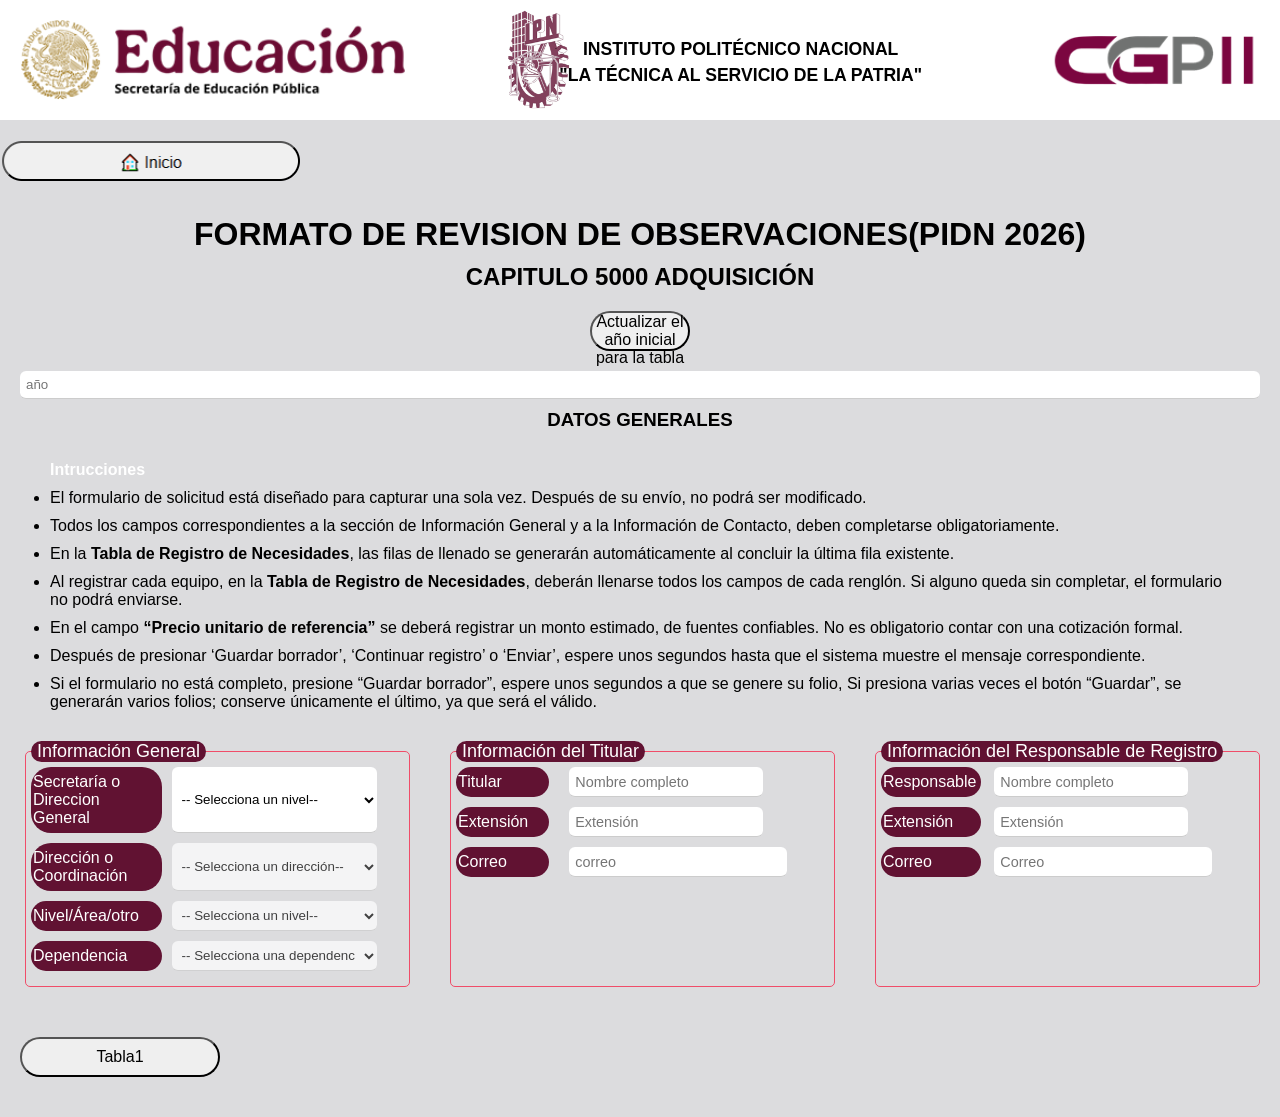
==== commit b96e1fdd: "Update print statement from 'Hello' to 'Goodbye'" ====
--- a/RegistrodeEquipamientoVC.html
+++ b/RegistrodeEquipamientoVC.html
@@ -3,7 +3,7 @@
 <head>
                         <meta charset="UTF-8">
                         <meta name="viewport" content="width=device-width, initial-scale=1.0">
-                        <title>Solicitudes del Formato de Detección de Necesidades CGPII IPN</title>
+                        <title>Observaciones del Formato de Detección de Necesidades CGPII IPN</title>
                         
                           <link rel="stylesheet" href="styles.css"> 
                     
@@ -31,10 +31,13 @@
                         
                             
                         <form id="miFormulario">
-                        <h1>PROGRAMA INSTITUCIONAL DE DETECCIÓN DE NECESIDADES DE EQUIPAMIENTO Y OBRA (PIDN) 2026</h1>
+                        <h1>Formato de Revision de Observaciones(PIDN 2026)</h1>
                         <h2>CAPITULO 5000 Adquisición </h2>
                       <!--  <input id="folio" name="folio" placeholder="Folio" disabled> -->
- <div class="paso activo" id="paso1">
+<button type="button" id="cargarAnio">Actualizar el año inicial para la tabla </button>   
+                         <input  id="encabezados" name="EdicionAnio" placeholder="año" >
+                       
+<div class="paso activo" id="paso1">
                                                 
                                                  
                                                <h3>Datos Generales </h3>      
@@ -59,8 +62,7 @@
                              <tbody>
                              <tr>
                              <td>-->
-                            
-                            
+                           
                               
                          <div class="bloque-DatosDep">  
                         <fieldset title="Info Gral">
@@ -195,10 +197,10 @@
                                                                               <th id="UsuariosAnio2" title="Usuarios2">
                                                                                    Número de Usuarios 2022
                                                                               </th>
-                                                                              <th id="UsuariosAnio3" title="Usuarios3">
+                                                                              <th  id="UsuariosAnio3" title="Usuarios3">
                                                                                   Número de Usuarios 2023
                                                                               </th>
-                                                                              <th  id="UsuariosAnio4" title="Usuarios4">
+                                                                              <th id="UsuariosAnio4" title="Usuarios4">
                                                                                   Número de Usuarios 2024
                                                                               </th>
                                           
@@ -333,12 +335,12 @@
                                                 
                                                                     <th title="Año">
                                                                          Año
-                                                                    </th>   
-                                
-                                                                    <th title="Nombre Cotizacion de Adquisicion General Alternativa 1">
-                                                                         Nombre  de la Cotizacion de Adquisicion General Alternativa 1     
-                                                                    </th>
-                                                                    
+                                                                    </th>
+                                                                    
+                                                                    <th title="Nombre Cotizacion de Adquisicion General Alternativa 2">
+                                                                         Nombre  de la Cotizacion de Adquisicion General Alternativa 2     
+                                                                    </th>
+                                
                                                                     <th title="Cotizacion de Adquisicion General Alternativa 2">
                                                                          Cotizacion de Adquisicion General Alternativa 2     
                                                                     </th>
@@ -1423,7 +1425,7 @@
 
 </body>
 
-<script src="codigoVC.js"></script>   
+<script src="codigoRevisionSEVC.js"></script>   
 
 
 
@@ -1475,4 +1477,3 @@
 
 
 
-
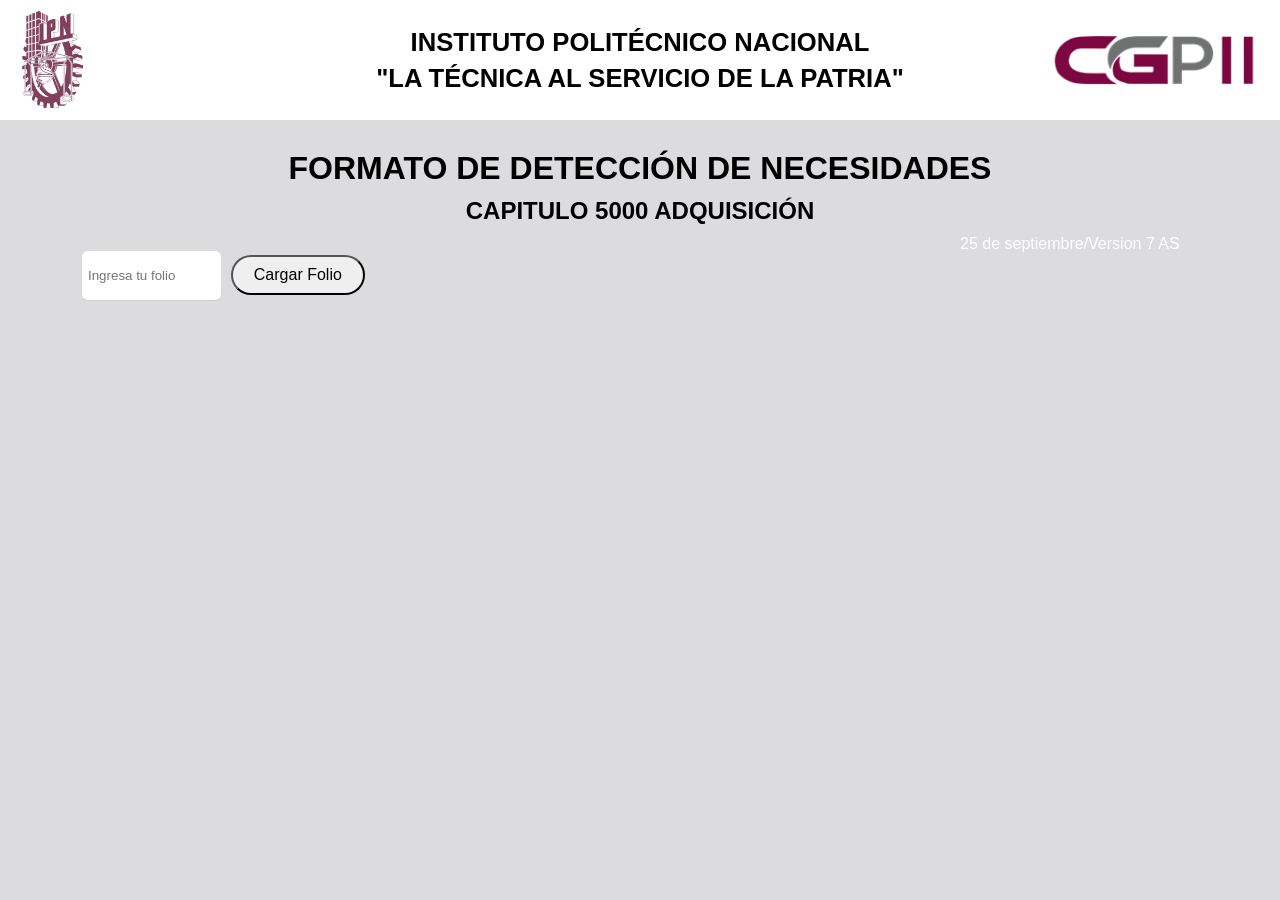
==== commit fa8744aa: "Add files via upload" ====
--- a/RegistrodeEquipamientoVC.html
+++ b/RegistrodeEquipamientoVC.html
@@ -1,75 +1,139 @@
-<!DOCTYPE html>
+﻿<!DOCTYPE html>
 <html lang="es">
 <head>
                         <meta charset="UTF-8">
                         <meta name="viewport" content="width=device-width, initial-scale=1.0">
-                        <title>Observaciones del Formato de Detección de Necesidades CGPII IPN</title>
+                        <title>Formato de Detección de Necesidades CGPII IPN(Dependencias IPN)</title>
                         
                           <link rel="stylesheet" href="styles.css"> 
                     
                     </head>
                     <body>
                         <div class="imagenes">
-                                         <img src="Izquierda.png" class ="izquierda"  alt="IPN" title="SECRETARIA DE EDUCACIÓN PÚBLICA">
+                                    <!--    <img src="Izquierda.png" class ="izquierda"  alt="IPN" title="SECRETARIA DE EDUCACIÓN PÚBLICA">
+                                        -->   
                                            
-                                           
-                                            
-                                            
-                                         
                                            <img src="Centro.png" class ="centro" alt="IPN" title="INSTITUTO POLITECNICO NACIONAL">
                                            
-                                           <div><h2>Instituto Politécnico Nacional </h2>
-                                                <h2>"La Técnica al Servicio de la Patria" </h2>
+                                           <div class="lema">
+                                                <h2 class="IPN">Instituto Politécnico Nacional </h2>
+                                                <h2 class="IPN">"La Técnica al Servicio de la Patria" </h2>
                                            </div>
                                            
                                            <img src="Derecha.png" class ="derecho" alt="IPN" title="COORDINACIÓN GENERAL DE PLANEACIÓN E INFORMACIÓN INSTITUCIONAL">
                                          
                     
                       </div>
-                    
+                    <!--
                         <a href="index.html"><img src="Inicio.png" class ="A5000" alt="IPN" title="Inicio"> </a>
-                        
+                    -->    
                             
                         <form id="miFormulario">
-                        <h1>Formato de Revision de Observaciones(PIDN 2026)</h1>
+                        
+                         
+
+                        <h1>FORMATO DE DETECCIÓN DE NECESIDADES </h1>
+                        <h2 id="dependenciaSolicitud"> </h2> 
                         <h2>CAPITULO 5000 Adquisición </h2>
+
                       <!--  <input id="folio" name="folio" placeholder="Folio" disabled> -->
-<button type="button" id="cargarAnio">Actualizar el año inicial para la tabla </button>   
-                         <input  id="encabezados" name="EdicionAnio" placeholder="año" >
-                       
-<div class="paso activo" id="paso1">
+
+                   <div class="bloque-botones filtroInicial">
+                           <div class="DEP">     
+                                <input  type="text" id="folioInput" placeholder="Ingresa tu folio">  <button type="button" id="cargarDependencia">
+                                                    Cargar Folio
+                            </button>
+                            </div>                                
+                                <div  class="paso">
+                                <label   for="dependencia">Dependencia</label>
+                                 <select name="dependencia" id="dependencia" class="IGS" required>
+                                   <option  value="">-Elija la dependencia a la que pertenece su solicitud-</option>
+                                                    
+                                </select>                      
+                                
+                                <label for="tipoDeSolicitud">Tipo de Equipamento</label>
+                          <select id="tipoDeSolicitud" name="tipoDeSolicitud" placeholder="   " class="TS" required>
+                                       <option value="">-- Selecciona un tipo de equipamento--</option>
+                                      <option value="Equipamento General (Capitulo 5000)">Equipamento General (Capitulo 5000)</option>
+                                      <option value="Bienes Tics">Bienes Tics</option>
+                                      <option value="Flota Vehicular">Flota Vehicular</option>             
+                                      <option value="Equipo de Laboratorio">Equipo de Laboratorio</option>
+                                      </select>
+                               </div>
+   
+                    </div>
+ 
+                    <div id="tablasFrame" class="paso" >
+
+
+
+                     <div class="bloque-botones Botderecha">
+                                <button type="button" id="guardarBorrador">💾 Guardar borrador </button>          
+
+                                <button  class="BotonChico"type="submit" id="Enviar">Enviar </button>
+<!--                                <label for="cargarBorrador">Continuar llenando nuestro borrador Inconcluso de la solicitud.</label> -->
+                                
+                                
+                                
+                            </div>
+
+
+
+
+<br>
+
+   
+                            
+
+                            <div class="bloque-botones">
+                                  
+                            </div>
+
+                             <div class="bloque-botones Botderecha paso">
+                               <button type="button" id="cargarBorrador">📂 Cargar borrador de la Solicitud <!--/ Correcion de Observaciones.--></button> 
+                                 
+                              <button type="button" id="cargarRespuesta">📂Cargar respuesta de solicitud<!--( Observaciones de la DPO)--></button>    
+                                
+                                   
+                                
+                                
+                            </div>
+<br>
+                            
+   
+
+                             
+
+
+
+
+    <!--    <button type="button" onclick="siguiente(4)">
+      Tabla4
+    </button>-->
+   
+
+
+
+
+
+                      <div class="paso " id="paso1">
                                                 
-                                                 
-                                               <h3>Datos Generales </h3>      
-                                               <div class="bloque-inst">    
-                            <h4>Intrucciones</h4>
-                            <div>
-                               <ul>
-                                   <li>El formulario de solicitud está diseñado para capturar una sola vez. Después de su envío, no podrá ser modificado.</li>
-                                   <li>Todos los campos correspondientes a la sección de Información General y a la Información de Contacto, deben completarse obligatoriamente.</li>
-                                   <li>En la <strong>Tabla de Registro de Necesidades</strong>, las filas de llenado se generarán automáticamente al concluir la última fila existente.</li>
-                                   <li>Al registrar cada equipo, en la <strong>Tabla de Registro de Necesidades</strong>, deberán llenarse todos los campos de cada renglón. Si alguno queda sin completar, el formulario no podrá enviarse.</li>
-                                   <li>En el campo <strong>“Precio unitario de referencia”</strong> se deberá registrar un monto estimado, de fuentes confiables. No es obligatorio contar con una cotización formal.</li>
-                                   <li>Después de presionar ‘Guardar borrador’, ‘Continuar registro’ o ‘Enviar’, espere unos segundos hasta que el sistema muestre el mensaje correspondiente.</li>
-                                    <li>Si el formulario no está completo, presione “Guardar borrador”, espere unos segundos a que se genere su folio, Si presiona varias veces el botón “Guardar”, se generarán varios folios; conserve únicamente el último, ya que será el válido.</li>
-                         
-                               </ul>    
-                              
-                            </div>
-                            </div> 
                          
                              <!--<table class="datos">
                              <tbody>
                              <tr>
                              <td>-->
-                           
+                            
+                            
                               
                          <div class="bloque-DatosDep">  
-                        <fieldset title="Info Gral">
+<!--
+                            <fieldset title="Info Gral">
                                     <legend>Información General </legend>
                         
                         <div class="form_input IG">
-                          <label for="secretaria">Secretaría o Direccion General</label>
+                        
+                            <label for="secretaria">Secretaría o Direccion General</label>
                           <select id="secretaria" name="secretaria" placeholder="   " class="IGS" required>
                                        <option value="">-- Selecciona un nivel--</option>
                                       <option value="CII">Coordinación de Imagen Institucional</option>
@@ -105,22 +169,19 @@
                                  <option value="">-- Selecciona un nivel--</option>
                                  </select>
                                 </div>
-                        <div class="form_input IG">    
-                                 <label for="dependencia">Dependencia</label>
-                                 <select name="dependencia" id="dependencia" class="IGS" disabled required>
-                                   <option value="">-- Selecciona una dependencia --</option>
-                                 </select>
-                        </div> 
+                            
+                                
                     
                       </fieldset>
+                    -->
                       <!--  </td>
                            
                         <td>
                         -->
                           <fieldset title="Info titu">
                        <legend>Información del Titular </legend>
-                    
-                    
+                        
+                        
                         <div class="form_input TIT">
                           <label for="titular">Titular</label>
                           <input id="titular" name="titular" placeholder="Nombre completo" required>
@@ -166,99 +227,1253 @@
                     </div>
                     
                     
-        <button type="button" class="pagina" onclick="siguiente(1)">
+        <button type="button" class="pagina" onclick="siguiente(1,2)">
                        Tabla1
         </button>
+        <button type="button" class="pagina" onclick="siguiente(1,3)">
+                  Tabla2
+        </button>    
+
+        <button type="button" class="pagina" onclick="siguiente(1,4)">
+                 Tabla3
+         </button>
+     
+    
+
+         <button type="button" class="pagina" onclick="siguiente(1,5)">
+           Cotizaciones
+         </button>
+     
+         <button type="button" class="pagina" onclick="siguiente(1,6)">
+           Tabla4
+         </button>
+     
+         <button type="button" class="pagina" onclick="siguiente(1,7)">
+           Tabla5
+         </button>
+
+         <button type="button" class="pagina" onclick="siguiente(1,8)">
+           Observaciones
+         </button>
 </div>
 
 
-<div class="paso" id="paso2">    
-     <button type="button" class="pagina" onclick="anterior(2)">
+<div class="paso activo" id="paso2">    
+  <!--  <button type="button" class="pagina" onclick="siguiente(2,1)">
       Datos Generales
-    </button>
-                                          
-    <button type="button" class="pagina" onclick="siguiente(2)">
-      Tabla2
-    </button>
-                                          <h3>Estadisticas-Espacios </h3>
+    </button>    
+    -->
+
                                           <fieldset class="TablaFS"> 
-                                            <legend class="TablaLeg" >Tabla 1.Usuarios</legend>
-                                          <table class="tabla_style Tabla1" title="Tabla 1.Usuarios">
+                                            <legend class="TablaLeg titulos" >Tabla 1.Usuarios</legend>
+ 
+          
+                    <div class="pestañas">
+                      <button type="button" class="pagina botonActivo" >
+                  
+                        Tabla1. Usuarios.
+                      
+                      </button>
+                  
+                      
+                       
+                      
+                  
+                      <button type="button" class="pagina" onclick="siguiente(2,4)">
+                        Tabla 2. Infraestructura general y planos
+                      </button>
+                   
+                      <button type="button" class="pagina" onclick="siguiente(2,3)">
+                        Tabla 3. Infraestructura de los espacios participantes.
+                      </button>
+
+                      <button type="button" class="pagina" onclick="siguiente(2,5)">
+                       Tabla de Cotizaciones. 
+                      </button>
+                  
+                      <button type="button" class="pagina" onclick="siguiente(2,6)">
+                        Tabla 4. Demanda
+                      </button>
+                  
+                      <button type="button" class="pagina" onclick="siguiente(2,7)">
+                        Tabla 5.
+                         Oferta Directa con la Demanda-Equipo existente con el que cuenta la dependencia.
+                      </button>
+     <!--
+                      <button type="button" class="pagina" onclick="siguiente(2,8)">
+                      
+                        Observaciones
+                      
+                      </button>
+                    -->          
+                      </div>
+               
+    
+                      <!--    <button type="button" class="pagina" onclick="soloActivar(8)">
+      Fijar y Suprimir Ventana de Observaciones
+    </button>-->
+
+
+
+    
+                                          <table class="tabla_style Tabla1" title="Tabla 1.Usuarios">                                 
                                           <thead>
                                                                          <tr>
-                                                                              <th title="Programas">
-                                                                                   Programas académicos, servicios o actividades que realiza la dependencia.   
+                                                                              <th title="Numero de Fila">
+                                                                                                                        
+                                                                              </th>    
+                                                                                                                                                                                    
+                                                                               <th > Programas académicos, servicios o actividades que realiza la dependencia.
+                                                                                  <button
+                                                                                         class="informacion"                                                
+                                                                                         type="button"
+                                                                                         data-info="texto-info-ProgramaT_1"
+                                                                                         id="Info-ProgramaT_1"
+                                                                                         aria-label="Informacion de Programas Academicos Tabla1">
+                                                                                         <img src="Icono de info.png"  title="Informacion">      
+                                                                                   </button>
+                                                                                   <textarea class="paso info"
+                                                                                             id="texto-info-ProgramaT_1"
+                                                                                             disabled
+                                                                                             aria-label="Informacion de Programas Academicos Tabla1"
+                                                                                   >Oferta académica, servicios y principales actividades de la dependencia politécnica. 
+                                                                                   </textarea>
+
+                                                                                   <button                                                                                      
+                                                                                         class="abrir-observaciones"                                                
+                                                                                         type="button"                                                                      
+                                                                                        data-observacion="ObsProgramaAcademicoDPO"                                                                             
+                                                                                         data-duda="DudaProgramaAcademicoDep">
+                                                                                           📓Observaciones
+                                                                                   </button>
+                                                                                   
+                                                                                                                                                                     </th>
+                                                                              
+                                                          
+                                                                              <th> 
+                                                                              <textarea id="UsuariosHAnio1" title="Matrícula Hombres 1" readonly>
+                                                                              </textarea>
+                                                                                           <button
+                                                                                         class="informacion"                                                
+                                                                                         type="button"
+                                                                                         data-info="texto-info-UsuariosHanio1"
+                                                                                         id="Info-UsuariosHanio1">
+                                                                                             <img src="Icono de info.png"  title="Informacion">
+                                                                                   </button>
+                                                                                         <textarea class="paso info"
+                                                                                             id="texto-info-UsuariosHanio1"
+                                                                                             disabled
+                                                                                             aria-label="Informacion de Programas Academicos Tabla1"
+                                                                                   >Número de alumnos, usuarios o investigadores hombres atendidos en 2022. 
+                                                                                   </textarea>
+                                                                                       
+
+
+
+                                                                                           <button
+                                                                                         class="abrir-observaciones"
+                                                                                         type="button"
+                                                                                        data-observacion="ObsAlumnosHAnio1DPO"
+                                                                                         data-duda="DudaAlumnosHAnio1DPO">
+                                                                                          Observaciones
+                                                                                   </button>                                                                         
+                                                                              </th>                                                                
+                                                                               
+                                                                              
+                                                                              
+                                                                              <th> 
+                                                                              <textarea id="UsuariosMAnio1" title="Matrícula Mujeres 1">
+                                                                               </textarea>            
+                                                                                   <button
+                                                                                         class="informacion"                                                
+                                                                                         type="button"
+                                                                                         data-info="texto-info-UsuariosManio1"                                                                  
+                                                                                         id="Info-UsuariosManio1">
+                                                                                             <img src="Icono de info.png"  title="Informacion">
+                                                                                   </button>                                                                            
+                                                                                         <textarea class="paso info"
+                                                                                             id="texto-info-UsuariosManio1"
+                                                                                             disabled
+                                                                                             aria-label="Informacion de Programas Academicos Tabla1"
+                                                                                             >Número de alumnas, usuarias o investigadoras atendidas en 2022. 
+                                                                                   </textarea>                                                                  
+                                                                                                                                                               
+                                                                                                                                                               
+                                                                                             
+                                                                                          <button
+                                                                                         class="abrir-observaciones"
+                                                                                         type="button"
+                                                                                         data-observacion="ObsAlumnosMAnio1DPO"
+                                                                                         data-duda="DudaAlumnosMAnio1Dep">
+                                                                                          Observaciones
+                                                                                   </button>
                                                                               </th>
-                                                          
-                                                                              <th id="UsuariosAnio1" title="Usuarios1">
-                                                                                   Número de Usuarios 2021
-                                                                              </th>   
-                                          
-                                                                              <th id="UsuariosAnio2" title="Usuarios2">
-                                                                                   Número de Usuarios 2022
+                                                                                   
+                                                                                  
+                                                                                       
+                                                                                          
+                                                                                <!-- Anio 2 -->         
+                                                                                          
+                                                                                   
+                                                                              <th> 
+                                                                              <textarea id="UsuariosHAnio2" title="Matrícula Hombres 2">
+                                                                               </textarea>
+                                                                                        <button
+                                                                                         class="informacion"                                                
+                                                                                         type="button"
+                                                                                         data-info="texto-info-UsuariosHanio2"
+                                                                                         id="Info-UsuariosHanio2">
+                                                                                             <img src="Icono de info.png"  title="Informacion">
+                                                                                   </button>                                                        
+                                                                                               
+                                                                                              
+                                                                                         <textarea class="paso info"
+                                                                                             id="texto-info-UsuariosHanio2"
+                                                                                             disabled
+                                                                                             aria-label="Informacion de Programas Academicos Tabla1"
+                                                                                             >Número de alumnos, usuarios o investigadores hombres atendidos en 2023. 
+                                                                                   </textarea>
+
+                                                                                   
+                                                                                                                                                
+                                                                                                                                                
+
+                                                                                          <button
+                                                                                         class="abrir-observaciones"
+                                                                                         type="button"
+                                                                                        data-observacion="ObsAlumnosHAnio2DPO"
+                                                                                         data-duda="DudaAlumnosHAnio2Dep">
+                                                                                          Observaciones
+                                                                                   </button>
                                                                               </th>
-                                                                              <th  id="UsuariosAnio3" title="Usuarios3">
-                                                                                  Número de Usuarios 2023
-                                                                              </th>
-                                                                              <th id="UsuariosAnio4" title="Usuarios4">
-                                                                                  Número de Usuarios 2024
+                                                                              <th> 
+                                                                              <textarea  id="UsuariosMAnio2" title="Matrícula Mujeres 2">
+                                                                               </textarea>
+                                                                                        <button
+                                                                                         class="informacion"                                                
+                                                                                         type="button"
+                                                                                         data-info="texto-info-UsuariosManio2"
+                                                                                         id="Info-UsuariosManio2">
+                                                                                             <img src="Icono de info.png"  title="Informacion">
+                                                                                   </button>                                           
+                                                                                               
+                                                                                         <textarea class="paso info"
+                                                                                             id="texto-info-UsuariosManio2"
+                                                                                             disabled
+                                                                                             aria-label="Informacion de Programas Academicos Tabla1"
+                                                                                             >Número de alumnas, usuarias o investigadoras atendidas en 2023. 
+                                                                                   </textarea>
+                                                                                   
+                                                                                   
+                                                                                                                                   
+                                                                                                                                   
+                                                                                                                                                                                                                   
+                                                                                         <button
+                                                                                         class="abrir-observaciones"
+                                                                                         type="button"
+                                                                                        data-observacion="ObsAlumnosMAnio2DPO"
+                                                                                         data-duda="DudaAlumnosMAnio2Dep">
+                                                                                          Observaciones
+                                                                                   </button>
                                                                               </th>
                                           
-                                                                              <th id="UsuariosAnio5" title="Usuarios5">
-                                                                                   Número de Usuarios 2025
-                                                                              </th> 
+                                                                              <th> 
+                                                                              <textarea id="UsuariosHAnio3" title="Matrícula Hombres 3">
+                                                                               </textarea>
+                                                                                <button
+                                                                                         class="informacion"                                                
+                                                                                         type="button"
+                                                                                         data-info="texto-info-UsuariosHanio3"
+                                                                                         id="Info-UsuariosHanio3">
+                                                                                             <img src="Icono de info.png"  title="Informacion">
+                                                                                   </button>     
+                                                                                               
+                                                                                         <textarea class="paso info"
+                                                                                             id="texto-info-UsuariosHanio3"
+                                                                                             disabled
+                                                                                             aria-label="Informacion de Programas Academicos Tabla1"
+                                                                                             >Número de alumnos, usuarios o investigadores hombres atendidos en 2024. 
+                                                                                   </textarea>
+                                                                                   
+                                                                                   
+                                                                                                                                       
+                                                                                                                                                                                                                       
+                                                                                          <button
+                                                                                         class="abrir-observaciones"
+                                                                                         type="button"
+                                                                                        data-observacion="ObsAlumnosHAnio3DPO"
+                                                                                         data-duda="DudaAlumnosHAnio3Dep">
+                                                                                          Observaciones
+                                                                                   </button>
+                                                                              </th>
+
+
+
+
+                                                                              <th> 
+                                                                              <textarea  id="UsuariosMAnio3" title="Matrícula Mujeres 3">
+                                                                               </textarea>
+                                                                                <button
+                                                                                         class="informacion"                                                
+                                                                                         type="button"
+                                                                                         data-info="texto-info-UsuariosManio3"
+                                                                                         id="Info-UsuariosManio3">
+                                                                                             <img src="Icono de info.png"  title="Informacion">
+                                                                                   </button>
+                                                                                          <textarea class="paso info"
+                                                                                             id="texto-info-UsuariosManio3"
+                                                                                             disabled
+                                                                                             aria-label="Informacion de Programas Academicos Tabla1"
+                                                                                             >Número de alumnas, usuarias o investigadoras atendidas en 2024. 
+                                                                                   </textarea>
+
+
+
+
+                                                                                          <button
+                                                                                         class="abrir-observaciones"
+                                                                                         type="button"
+                                                                                        data-observacion="ObsAlumnosMAnio3DPO"
+                                                                                         data-duda="DudaAlumnosMAnio3Dep">
+                                                                                          Observaciones
+                                                                                   </button>                                                 
+                                                                              </th>
+
+
+
+
+
+
+
+
+
+
+
+
+                                                                              
+                                                                              <th> 
+                                                                              <textarea id="UsuariosHAnio4" title="Matrícula Hombres 4">
+                                                                               </textarea>
+                                                                                <button
+                                                                                         class="informacion"                                                
+                                                                                         type="button"
+                                                                                         data-info="texto-info-UsuariosHanio4"
+                                                                                         id="Info-UsuariosHanio4">
+                                                                                             <img src="Icono de info.png"  title="Informacion">
+                                                                                   </button>
+                                                                                   <textarea class="paso info"
+                                                                                             id="texto-info-UsuariosHanio4"
+                                                                                             disabled
+                                                                                             aria-label="Informacion de Programas Academicos Tabla1"
+                                                                                             >Número de alumnos, usuarios o investigadores hombres atendidos en 2025. 
+                                                                                   </textarea>
+
+
+
+                                                                                          <button
+                                                                                         class="abrir-observaciones"                                                         
+                                                                                         type="button"                                                         
+                                                                                        data-observacion="ObsAlumnosHAnio4DPO"                               
+                                                                                         data-duda="DudaAlumnosHAnio4Dep">
+                                                                                          Observaciones
+                                                                                   </button>
+                                                                              </th>
+
+
+
+                                                                              <th> 
+                                                                              <textarea  id="UsuariosMAnio4" title="Matrícula Mujeres 4">  
+                                                                              </textarea>
+                                                                                <button
+                                                                                         class="informacion"                                                
+                                                                                         type="button"
+                                                                                         data-info="texto-info-UsuariosManio4"
+                                                                                         id="Info-UsuariosManio4">
+                                                                                             <img src="Icono de info.png"  title="Informacion">
+                                                                                   </button>
+                                                                                   <textarea class="paso info"
+                                                                                             id="texto-info-UsuariosManio4"
+                                                                                             disabled
+                                                                                             aria-label="Informacion de Programas Academicos Tabla1"
+                                                                                             >Número de alumnas, usuarias o investigadoras atendidas en 2025. 
+                                                                                   </textarea>
+
+
+
+
+                                                                                          <button
+                                                                                         class="abrir-observaciones"
+                                                                                         type="button"
+                                                                                        data-observacion="ObsAlumnosMAnio4DPO"
+                                                                                         data-duda="DudaAlumnosMAnio4Dep">
+                                                                                          Observaciones
+                                                                                   </button> 
+                                                                              </th>
+
+
+
+
+
+
+
+
+
+
+
+                                                                              
+                                                                              <th> 
+                                                                              <textarea id="UsuariosHAnio5" title="Matrícula Hombres 5">
+                                                                              </textarea>
+                                                                                <button
+                                                                                         class="informacion"                                                
+                                                                                         type="button"
+                                                                                         data-info="texto-info-UsuariosHanio5"
+                                                                                         id="Info-UsuariosHanio5">
+                                                                                             <img src="Icono de info.png"  title="Informacion">
+                                                                                   </button>      
+                                                                                   <textarea class="paso info"
+                                                                                             id="texto-info-UsuariosHanio5"
+                                                                                             disabled
+                                                                                             aria-label="Informacion de Programas Academicos Tabla1"
+                                                                                             >Número de alumnos, usuarios o investigadores hombres atendidos en 2026. 
+                                                                                   </textarea>                        
+
+
+
+                                                                                          <button
+                                                                                         class="abrir-observaciones"                                                 
+                                                                                         type="button"
+                                                                                        data-observacion="ObsAlumnosHAnio5DPO"
+                                                                                         data-duda="DudaAlumnosHAnio5Dep">
+                                                                                          Observaciones
+                                                                                   </button>                                                        
+                                                                              </th>
+                                                                              <th> 
+                                                                              <textarea  id="UsuariosMAnio5" title="Matrícula Mujeres 5">  
+                                                                              </textarea>
+                                                                                <button
+                                                                                         class="informacion"                                                
+                                                                                         type="button"
+                                                                                         data-info="texto-info-UsuariosManio5"
+                                                                                         id="Info-UsuariosManio5" >
+                                                                                             <img src="Icono de info.png"  title="Informacion">
+                                                                                   </button>     
+                                                                                   <textarea class="paso info"
+                                                                                             id="texto-info-UsuariosManio5"
+                                                                                             disabled
+                                                                                             aria-label="Informacion de Programas Academicos Tabla1"
+                                                                                             >Número de alumnas, usuarias o investigadoras atendidas en 2026. 
+                                                                                   </textarea>                                                   
+
+
+
+                                                                                             <button
+                                                                                         class="abrir-observaciones"
+                                                                                         type="button"
+                                                                                        data-observacion="ObsAlumnosMAnio5DPO"
+                                                                                         data-duda="DudaAlumnosMAnio5Dep">
+                                                                                          Observaciones
+                                                                                   </button>
+                                                                              </th>
+
+                                                                              <th  id="Borrar">  
+                                                                              </th>
+
                                                                          </tr>
                                                                   </thead>
                                           
                                                                   <tbody id="tablaBody">
+
+
                                                                           
+<!----------------------------------------------------------------------------------Ejemplo  Tabla 1----------------------------------------------------------->
+                                                                  
+<!--
+                                                                         <tr>
+                                                                             <td title="Numero de Fila" class="ejemplo">
+                                                                                                                        
+                                                                              </td> 
+
+                                                                             <td title="ProgramasE1" id="ProgramasE1" class="ejemplo">
+                                                                                   
+                                                                              </td>
+                                                          
+                                                                              <td id="UsuariosHAnio1E1" title="Matrícula Hombres 1" class="ejemplo">
+                                                                                
+                                                                              </td>   
+                                          
+                                                                              <td id="UsuariosMAnio1E1" title="Matrícula Mujeres 1" class="ejemplo">
+                                                                                   
+                                                                              </td>
+                                                                              <td id="UsuariosHAnio2E1" title="Matrícula Hombres 2" class="ejemplo">
+                                                                                  
+                                                                              </td>
+                                                                              <td  id="UsuariosMAnio2E1" title="Matrícula Mujeres 2" class="ejemplo">
+                                                                                  
+                                                                              </td>
+                                          
+                                                                              <td id="UsuariosHAnio3E1" title="Matrícula Hombres 3" class="ejemplo">
+                                                                                
+                                                                             </td>
+                                                                              <td  id="UsuariosMAnio3E1" title="Matrícula Mujeres 3" class="ejemplo">  
+                                                                             </td>
+                                                                             <td id="UsuariosHAnio4E1" title="Matrícula Hombres 4" class="ejemplo">
+                                                                               
+                                                                             </td>
+                                                                              <td  id="UsuariosMAnio4E1" title="Matrícula Mujeres 4" class="ejemplo">  
+                                                                             </td>
+                                                                             <td id="UsuariosHAnio5E1" title="Matrícula Hombres 5" class="ejemplo">
+                                                                                 
+                                                                             </td>
+                                                                              <td  id="UsuariosMAnio5E1" title="Matrícula Mujeres 5" class="ejemplo">  
+                                                                             </td>
+
+                                                                         </tr> 
+
+                                                                            <tr>
+                                                                               <td title="Numero de Fila" class="ejemplo">
+                                                                                                                        
+                                                                              </td>
+                                                                              <td title="ProgramasE2" id="ProgramasE2" class="ejemplo">
+                                                                                   
+                                                                              </td>
+                                                          
+                                                                              <td id="UsuariosHAnio1E2" title="Matrícula Hombres 1" class="ejemplo">
+                                                                                
+                                                                              </td>   
+                                          
+                                                                              <td id="UsuariosMAnio1E2" title="Matrícula Mujeres 1" class="ejemplo">
+                                                                                   
+                                                                              </td>
+                                                                              <td id="UsuariosHAnio2E2" title="Matrícula Hombres 2" class="ejemplo">
+                                                                                  
+                                                                              </td>
+                                                                              <td  id="UsuariosMAnio2E2" title="Matrícula Mujeres 2" class="ejemplo">
+                                                                                  
+                                                                              </td>
+                                          
+                                                                              <td id="UsuariosHAnio3E2" title="Matrícula Hombres 3" class="ejemplo">
+                                                                                
+                                                                             </td>
+                                                                              <td  id="UsuariosMAnio3E2" title="Matrícula Mujeres 3" class="ejemplo">  
+                                                                             </td>
+                                                                             <td id="UsuariosHAnio4E2" title="Matrícula Hombres 4" class="ejemplo">
+                                                                               
+                                                                             </td>
+                                                                              <td  id="UsuariosMAnio4E2" title="Matrícula Mujeres 4" class="ejemplo">  
+                                                                             </td>
+                                                                             <td id="UsuariosHAnio5E2" title="Matrícula Hombres 5" class="ejemplo">
+                                                                                 
+                                                                             </td>
+                                                                              <td  id="UsuariosMAnio5E2" title="Matrícula Mujeres 5" class="ejemplo">  
+                                                                             </td>
+
+                                                                         </tr>
+-->                                                                          
+
+                                                                         
+
+
+
                                           
                                           
                                                                         
                                                                   </tbody>     
                                           </table>
+                                          <table class="tabla_style Tabla1 Tabla1_1" title="Tabla 1.1 Profesores y Administrativos">
+                                          <thead>
+                                                                         <tr>
+                                                                              <th title="Numero de Fila"  class="ejemplo">
+                                                                                                                        
+                                                                              </th>
+
+                                                                              <th title="División, Departamento o Jefatura.  ">
+                                                                                   División, Departamento o Jefatura. 
+                                                                                   <button
+                                                                                           class="informacion"
+                                                                                           type="button"
+                                                                                           data-info="texto-info-T1_1-Division"
+                                                                                           id="Info-T1_1-Division"
+                                                                                           aria-label="Información de División, Departamento o Jefatura.">
+                                                                                           <img src="Icono de info.png"  title="Informacion">
+                                                                                  </button>
+                                                                                   <textarea
+                                                                                        class="paso info"
+                                                                                        id="texto-info-T1_1-Division"
+                                                                                        disabled
+                                                                                   >Áreas administrativas y académicas de la dependencia.</textarea>
+                                                                                   <button
+                                                                                         class="abrir-observaciones"
+                                                                                         type="button"
+                                                                                        data-observacion="ObsNumProfSupPosgDPO"
+                                                                                         data-duda="DudaNumProfSupPosgDep">
+                                                                                          Observaciones
+                                                                                   </button>    
+                                                                              </th>
+                                                          
+
+
+
+                                                       <!-- Usuarios Admin Año 1    -->
+
+                                                                              <th> 
+                                                                              <textarea id="UsuariosAHAnio1" title="Número de Profesores y Administrativos Hombres 1">
+                                                                               </textarea>         
+                                                                                  <button
+                                                                                           class="informacion"
+                                                                                           type="button"
+                                                                                           data-info="texto-info-T1_1-UsuariosAHAnio1"
+                                                                                           id="Info-T1_1-UsuariosAHAnio1"
+                                                                                           aria-label="Información de Número de Profesores y Administrativos Hombres 1">
+                                                                                           <img src="Icono de info.png"  title="Informacion">
+                                                                                  </button>
+                                                                                  <textarea
+                                                                                       class="paso info"
+                                                                                       id="texto-info-T1_1-UsuariosAHAnio1"
+                                                                                       disabled
+                                                                                  >Número de personal docente y administrativo masculino en el 2022.</textarea>
+                                                                                  <button
+                                                                                         class="abrir-observaciones"
+                                                                                         type="button"
+                                                                                        data-observacion="ObsUsuariosAHAnio1DPO"
+                                                                                         data-duda="DudaUsuariosAHAnio1DPO">
+                                                                                          Observaciones
+                                                                                   </button>
+                                                                              </th>   
+                                          
+
+
+
+
+
+
+                                                                              <th> 
+                                                                              <textarea id="UsuariosAMAnio1" title="Número de Profesores y Administrativos Mujeres 1">
+                                                                               </textarea>          
+                                                                                  <button
+                                                                                           class="informacion"
+                                                                                           type="button"
+                                                                                           data-info="texto-info-T1_1-UsuariosAMAnio1"
+                                                                                           id="Info-T1_1-UsuariosAMAnio1"
+                                                                                           aria-label="Información de Número de Profesores y Administrativos Mujeres 1">
+                                                                                           <img src="Icono de info.png"  title="Informacion">
+                                                                                  </button>
+                                                                                 <textarea
+                                                                                      class="paso info"
+                                                                                       id="texto-info-T1_1-UsuariosAMAnio1"
+                                                                                       disabled
+                                                                                 >Número de personal docente y administrativo femenino en el 2022.</textarea>
+                                                                                
+                                                                                  <button
+                                                                                         class="abrir-observaciones"                                             
+                                                                                         type="button"
+                                                                                        data-observacion="ObsUsuariosAMAnio1DPO"
+                                                                                         data-duda="DudaUsuariosAMAnio1Dep">
+                                                                                          Observaciones
+                                                                                   </button>
+                                                                              </th>
+
+
+
+                                                       <!-- Usuarios Admin Año 2    -->
+
+                                                                              <th> 
+                                                                              <textarea id="UsuariosAHAnio2" title="Número de Profesores y Administrativos Hombres 2">
+                                                                              </textarea>             
+                                                                                   <button
+                                                                                           class="informacion"
+                                                                                           type="button"
+                                                                                           data-info="texto-info-T1_1-UsuariosAHAnio2"
+                                                                                           id="Info-T1_1-UsuariosAHAnio2"
+                                                                                           aria-label="Información de Número de Profesores y Administrativos Hombres 2">
+                                                                                           <img src="Icono de info.png"  title="Informacion">
+                                                                                  </button>
+                                                                                  <textarea
+                                                                                       class="paso info"
+                                                                                       id="texto-info-T1_1-UsuariosAHAnio2"
+                                                                                       disabled
+                                                                                  >Número de personal docente y administrativo masculino en el 2023.</textarea>
+
+
+
+                                                                                   <button
+                                                                                         class="abrir-observaciones"
+                                                                                         type="button"
+                                                                                        data-observacion="ObsUsuariosAHAnio2DPO"
+                                                                                         data-duda="DudaUsuariosAHAnio2Dep">
+                                                                                          Observaciones
+                                                                                   </button>
+                                                                              </th>   
+
+
+
+
+
+
+
+                                                                              <th> 
+                                                                              <textarea  id="UsuariosAMAnio2" title="Número de Profesores y Administrativos Mujeres 2">
+                                                                               </textarea>
+                                                                                <button
+                                                                                            class="informacion"
+                                                                                            type="button"
+                                                                                            data-info="texto-info-T1_1-UsuariosAMAnio2"
+                                                                                            id="Info-T1_1-UsuariosAMAnio2"
+                                                                                            aria-label="Información de Número de Profesores y Administrativos Mujeres 2">
+                                                                                            <img src="Icono de info.png"  title="Informacion">
+                                                                                  </button>
+                                                                                  <textarea
+                                                                                            class="paso info"
+                                                                                            id="texto-info-T1_1-UsuariosAMAnio2"
+                                                                                            disabled
+                                                                                  >Número de personal docente y administrativo femenino en el 2023.</textarea> 
+                                                                                
+
+                                                                                  <button
+                                                                                         class="abrir-observaciones"
+                                                                                         type="button"
+                                                                                        data-observacion="ObsUsuariosAMAnio2DPO"
+                                                                                         data-duda="DudaUsuariosAMAnio2Dep">
+                                                                                          Observaciones
+                                                                                   </button>
+                                                                              </th>
+                                          
+
+
+
+
+
+
+                                                                              <!-- Usuarios Admin Año 3    -->
+
+
+
+
+                                                                              <th> 
+                                                                              <textarea  id="UsuariosAHAnio3" title="Número de Profesores y Administrativos Hombres 3">
+                                                                               </textarea>             
+                                                                                
+                                                                                  <button
+                                                                                                  class="informacion"
+                                                                                                  type="button"
+                                                                                                  data-info="texto-info-T1_1-UsuariosAHAnio3"
+                                                                                                  id="Info-T1_1-UsuariosAHAnio3"
+                                                                                                  aria-label="Información de Número de Profesores y Administrativos Hombres 3">
+                                                                                                  <img src="Icono de info.png"  title="Informacion">
+                                                                                   </button>
+                                                                                   <textarea
+                                                                                                 class="paso info"
+                                                                                                 id="texto-info-T1_1-UsuariosAHAnio3"
+                                                                                                 disabled
+                                                                                   >Número de personal docente y administrativo masculino en el 2024.</textarea>
+                                                                                
+                                                                                
+                                                                                
+                                                                                  <button
+                                                                                         class="abrir-observaciones"
+                                                                                         type="button"
+                                                                                        data-observacion="ObsUsuariosAHAnio3DPO"
+                                                                                         data-duda="DudaUsuariosAHAnio3Dep">
+                                                                                          Observaciones
+                                                                                   </button>
+                                                                              </th>
+
+
+
+
+
+
+
+
+                                                                              <th> 
+                                                                              <textarea  id="UsuariosAMAnio3" title="Número de Profesores y Administrativos Mujeres 3">
+                                                                               </textarea>            
+                                                                                
+                                                                                     <button
+                                                                                          class="informacion"
+                                                                                          type="button"
+                                                                                          data-info="texto-info-T1_1-UsuariosAMAnio3"
+                                                                                          id="Info-T1_1-UsuariosAMAnio3"
+                                                                                          aria-label="Información de Número de Profesores y Administrativos Mujeres 3">
+                                                                                          <img src="Icono de info.png"  title="Informacion">
+                                                                                     </button>
+                                                                                     <textarea
+                                                                                          class="paso info"
+                                                                                          id="texto-info-T1_1-UsuariosAMAnio3"
+                                                                                          disabled
+                                                                                     >Número de personal docente y administrativo femenino en el 2024.</textarea>
+                                                                                
+                                                                                
+                                                                                
+                                                                                
+                                                                                   <button
+                                                                                         class="abrir-observaciones"
+                                                                                         type="button"
+                                                                                        data-observacion="ObsUsuariosAMAnio3DPO"
+                                                                                         data-duda="DudaUsuariosAMAnio3Dep">
+                                                                                          Observaciones
+                                                                                   </button>
+                                                                              </th>
+
+
+
+
+
+
+
+                                                            <!-- Usuarios Admin Año 4    -->
+                                                            
+                                                            
+                                                                         <th> 
+                                                                              <textarea id="UsuariosAHAnio4" title="Número de Profesores y Administrativos Hombres 4">
+                                                                               </textarea>            
+                                                                                   <button
+                                                                                            class="informacion"
+                                                                                            type="button"
+                                                                                            data-info="texto-info-T1_1-UsuariosAHAnio4"
+                                                                                            id="Info-T1_1-UsuariosAHAnio4"
+                                                                                            aria-label="Información de Número de Profesores y Administrativos Hombres 4">
+                                                                                            <img src="Icono de info.png"  title="Informacion">
+                                                                                  </button>
+                                                                                  <textarea
+                                                                                       class="paso info"
+                                                                                       id="texto-info-T1_1-UsuariosAHAnio4"
+                                                                                       disabled
+                                                                                  >Número de personal docente y administrativo masculino en el 2025.</textarea>
+                                                                                
+                                                                                
+                                                                                
+                                                                                   <button
+                                                                                                    class="abrir-observaciones"
+                                                                                                   type="button"
+                                                                                                   data-observacion="ObsUsuariosAHAnio4DPO"
+                                                                                                   data-duda="DudaUsuariosAHAnio4Dep">
+                                                                                                   Observaciones
+                                                                                   </button>
+                                                                              </th>
+
+
+
+
+
+                                                                              <th> 
+                                                                              <textarea  id="UsuariosAMAnio4" title="Número de Profesores y Administrativos Mujeres 4">
+                                                                              </textarea>      
+                                                                                   <button
+                                                                                             class="informacion"
+                                                                                             type="button"
+                                                                                             data-info="texto-info-T1_1-UsuariosAMAnio4"
+                                                                                             id="Info-T1_1-UsuariosAMAnio4"
+                                                                                             aria-label="Información de Número de Profesores y Administrativos Mujeres 4">
+                                                                                           <img src="Icono de info.png"  title="Informacion">
+                                                                                    </button>
+                                                                                    <textarea
+                                                                                         class="paso info"
+                                                                                         id="texto-info-T1_1-UsuariosAMAnio4"
+                                                                                         disabled
+                                                                                    >Número de personal docente y administrativo femenino en el 2025.</textarea>        
+                                                                                  
+                                                                                
+                                                                                   <button
+                                                                                         class="abrir-observaciones"
+                                                                                         type="button"
+                                                                                        data-observacion="ObsUsuariosAMAnio4DPO"
+                                                                                         data-duda="DudaUsuariosAMAnio4Dep">
+                                                                                          Observaciones
+                                                                                   </button>
+                                                                              </th>
+
+
+
+
+                                                                               <!-- Usuarios Admin Año 5    -->
+
+
+                                                                              <th> 
+                                                                              <textarea id="UsuariosAHAnio5" title="Número de Profesores y Administrativos Hombres 5">
+                                                                               </textarea>
+                                                                                <button
+                                                                                          class="informacion"
+                                                                                          type="button"
+                                                                                          data-info="texto-info-T1_1-UsuariosAHAnio5"
+                                                                                          id="Info-T1_1-UsuariosAHAnio5"
+                                                                                          aria-label="Información de Número de Profesores y Administrativos Hombres 5">
+                                                                                         <img src="Icono de info.png"  title="Informacion">
+                                                                                  </button>
+                                                                                  <textarea
+                                                                                       class="paso info"
+                                                                                       id="texto-info-T1_1-UsuariosAHAnio5"
+                                                                                       disabled
+                                                                                  >Número de personal docente y administrativo masculino en el 2026.</textarea>          
+                                                                                   
+                                                                                
+                                                                                
+                                                                                
+                                                                                  <button
+                                                                                          class="abrir-observaciones"
+                                                                                         type="button"
+                                                                                        data-observacion="ObsUsuariosAHAnio5DPO"
+                                                                                         data-duda="DudaUsuariosAHAnio5Dep">
+                                                                                          Observaciones
+                                                                                   </button>
+                                                                              </th>
+
+
+
+
+
+                                                                              <th> 
+                                                                              <textarea  id="UsuariosAMAnio5" title="Número de Profesores y Administrativos Mujeres 5">
+                                                                               </textarea>          
+                                                                                  <button
+                                                                                            class="informacion"
+                                                                                            type="button"
+                                                                                            data-info="texto-info-T1_1-UsuariosAMAnio5"
+                                                                                            id="Info-T1_1-UsuariosAMAnio5"
+                                                                                            aria-label="Información de Número de Profesores y Administrativos Mujeres 5">
+                                                                                            <img src="Icono de info.png"  title="Informacion">
+                                                                                </button>
+                                                                                <textarea
+                                                                                     class="paso info"
+                                                                                     id="texto-info-T1_1-UsuariosAMAnio5"
+                                                                                     disabled
+                                                                                >Número de personal docente y administrativo femenino en el 2026.</textarea>
+
+
+                                                                                  
+                                                                                
+                                                                                  <button
+                                                                                         class="abrir-observaciones"
+                                                                                         type="button"
+                                                                                        data-observacion="ObsUsuariosAMAnio5DPO"
+                                                                                         data-duda="DudaUsuariosAMAnio5Dep">
+                                                                                          Observaciones
+                                                                                   </button>
+                                                                              </th>
+
+                                                                              <th  id="Borrar">  
+                                                                              </th>
+
+
+                                                                         </tr>
+                                                                  </thead>
+                                          
+                                                                  <tbody id="tablaBody1_1">
+                                                                          
+<!--                                                                    
+                                                                    <tr>
+                                                                              <td title="Numero de Fila" class="ejemplo">
+                                                                                                                        
+                                                                              </td>
+
+                                                                               <td title="Número de Profesores Superior y Posgrado  "    id="NumProfE1" class="ejemplo">
+                                                                                   Número de Profesores Superior y Posgrado     
+                                                                              </td>
+                                                          
+                                                                              <td   id="UsuariosAHAnio1E1" title="Número de Profesores y Administrativos Hombres 1"  class="ejemplo" >
+                                                                              </td>
+                                                                                <td id="UsuariosAMAnio1E1" title="Número de Profesores y Administrativos Mujeres 1" class="ejemplo">
+                                                                                   
+                                                                              </td>
+                                                                              <td   id="UsuariosAHAnio2E1" title="Número de Profesores y Administrativos Hombres 2" class="ejemplo">
+                                                                                  
+                                                                             </td>
+                                                                              <td   id="UsuariosAMAnio2E1" title="Número de Profesores y Administrativos Mujeres 2" class="ejemplo">
+                                                                                  
+                                                                             </td>
+                                                                             <td    id="UsuariosAHAnio3E1" title="Número de Profesores y Administrativos Hombres 3" class="ejemplo">
+                                                                                  
+                                                                             </td>
+                                                                              <td   id="UsuariosAMAnio3E1" title="Número de Profesores y Administrativos Mujeres 3"class="ejemplo">
+                                                                                  
+                                                                             </td>
+                                                                              <td id="UsuariosAHAnio4E1" title="Número de Profesores y Administrativos Hombres 4"class="ejemplo">
+                                                                                  
+                                                                             </td>
+                                                                              <td   id="UsuariosAMAnio4E1" title="Número de Profesores y Administrativos Mujeres 4"class="ejemplo">
+                                                                                  
+                                                                             </td>
+                                                                              <td  id="UsuariosAHAnio5E1" title="Número de Profesores y Administrativos Hombres 5"class="ejemplo">
+                                                                                  
+                                                                             </td>
+                                                                              <td   id="UsuariosAMAnio5E1" title="Número de Profesores y Administrativos Mujeres 5"class="ejemplo">
+                                                                                  
+                                                                             </td>
+
+                                                                         </tr>
+                                                                         <tr>
+                                                                              <td title="Numero de Fila" class="ejemplo">
+                                                                                                                        
+                                                                              </td>
+                                                                              <td title="Número de Profesores Superior y Posgrado  " id="NumProfE2" class="ejemplo">
+                                                                                   Número de Profesores Superior y Posgrado     
+                                                                              </td>
+                                                          
+                                                                              <td id="UsuariosAHAnio1E2" title="Número de Profesores y Administrativos Hombres 1" class="ejemplo">
+                                                                              </td>
+                                                                                <td id="UsuariosAMAnio1E2" title="Número de Profesores y Administrativos Mujeres 1" class="ejemplo">
+                                                                              
+                                                                              </td>
+                                                                              <td id="UsuariosAHAnio2E2" title="Número de Profesores y Administrativos Hombres 2" class="ejemplo">
+                                                                                 
+                                                                             </td>
+                                                                              <td  id="UsuariosAMAnio2E2" title="Número de Profesores y Administrativos Mujeres 2" class="ejemplo">
+                                                                                 
+                                                                             </td>
+                                                                             <td id="UsuariosAHAnio3E2" title="Número de Profesores y Administrativos Hombres 3" class="ejemplo">
+                                                                                  
+                                                                             </td>
+                                                                              <td  id="UsuariosAMAnio3E2" title="Número de Profesores y Administrativos Mujeres 3" class="ejemplo">
+                                                                                  
+                                                                             </td>
+                                                                              <td id="UsuariosAHAnio4E2" title="Número de Profesores y Administrativos Hombres 4" class="ejemplo">
+                                                                                  
+                                                                             </td>
+                                                                              <td  id="UsuariosAMAnio4E2" title="Número de Profesores y Administrativos Mujeres 4" class="ejemplo">
+                                                                                  
+                                                                             </td>
+                                                                              <td id="UsuariosAHAnio5E2" title="Número de Profesores y Administrativos Hombres 5" class="ejemplo">
+                                                                                  
+                                                                             </td>
+                                                                              <td  id="UsuariosAMAnio5E2" title="Número de Profesores y Administrativos Mujeres 5" class="ejemplo">
+                                                                                  
+                                                                             </td>
+                                                                            </tr>
+-->                                                                        
+                                                                  </tbody>     
+                                          </table>
+                                      
+
+
+
+
                                           </fieldset>
   </div>
 
 
 <div class="paso" id="paso3">  
-<button type="button" class="pagina" onclick="anterior(3)">
-      Tabla1
+<!--
+    <button type="button" class="pagina" onclick="siguiente(3,1)">
+      Datos Generales
+    </button>    
+-->
+
+                               <fieldset class="TablaFS"> 
+                                 <legend class="TablaLeg titulos" >Tabla 3. Infraestructura de los Espacios Participantes.</legend>
+ <div class="pestañas">
+ 
+    <button type="button" class="pagina" onclick="siguiente(3,2)">
+      Tabla 1. Usuarios
     </button>
-                                
-    <button type="button" class="pagina" onclick="siguiente(3)">
-      Tabla3
+     
+
+    <button type="button" class="pagina" onclick="siguiente(3,4)">
+      Tabla 2. Infraestructura general y planos.
     </button>
-                               <h3>Estadisticas-Espacios </h3>
-                               <fieldset class="TablaFS"> 
-                                 <legend class="TablaLeg" >Tabla 2. Infraestructura (De los Espacios Participantes)</legend>
-                               <table class="tabla_style Tabla2" title="Tabla2.Infraesctructura">
-                               <thead>
+
+        <button type="button" class="pagina botonActivo" >
+      Tabla 3. Infraestructura de los espacios participantes.
+    </button>
+
+
+    <button type="button" class="pagina" onclick="siguiente(3,5)">
+     Tabla de Cotizaciones.
+    </button> 
+
+    <button type="button" class="pagina" onclick="siguiente(3,6)">
+      Tabla 4. Demanda
+    </button>
+
+    <button type="button" class="pagina" onclick="siguiente(3,7)">
+      Tabla 5. Oferta Directa con la Demanda-Equipo existente con el que cuenta la dependencia 
+    </button>
+<!--
+    <button type="button" class="pagina" onclick="siguiente(3,8)">
+      Observaciones
+    </button>
+  -->
+ </div>
+                                 
+                               <table class="tabla_style Tabla2" title="Tabla3.Infraesctructura">
+                              <thead>
                                                               <tr>
+                                                                   <th title="Numero de Fila">
+                                                                                                                        
+                                                                  </th>
                                                                    <th title="Edificio">
                                                                         Nombre del Edificio    
-                                                                   </th>
+                                                                        
+                                                                         <button
+                                                                              class="informacion"
+                                                                              type="button"
+                                                                              data-info="texto-info-T2-Edificio"
+                                                                              id="Info-T2-Edificio"
+                                                                              aria-label="Información de Nombre del Edificio">
+                                                                              <img src="Icono de info.png"  title="Informacion">
+                                                                         </button>
+                                                                         <textarea
+                                                                              class="paso info"
+                                                                              id="texto-info-T2-Edificio"
+                                                                              disabled
+                                                                              >Selecciona el edificio correspondiente al espacio participante, iniciando con los 3 dígitos de su LOC. según planos institucionales.</textarea>
+                                                                                   <button
+                                                                                         class="abrir-observaciones"
+                                                                                         type="button"
+                                                                                        data-observacion="ObsEdificioDPO_T2"
+                                                                                         data-duda="DudaEdificioDep_T2">
+                                                                                          Observaciones
+                                                                                   </button>
+                                                                      </th>
                                                
                                                                    <th title="Nivel">
                                                                         Nivel (Planta)
+                                                                        
+                                                                         <button
+                                                                              class="informacion"
+                                                                              type="button"
+                                                                              data-info="texto-info-T2-Nivel"
+                                                                              id="Info-T2-Nivel"
+                                                                              aria-label="Información de Nivel (Planta)">
+                                                                              <img src="Icono de info.png"  title="Informacion">
+                                                                         </button>
+                                                                         <textarea
+                                                                              class="paso info"
+                                                                              id="texto-info-T2-Nivel"
+                                                                              disabled
+                                                                         >Selecciona el nivel del espacio participante, iniciando con Planta Baja (PB).</textarea>
+                                                                                   <button
+                                                                                         class="abrir-observaciones"
+                                                                                         type="button"
+                                                                                        data-observacion="ObsNivelDPO_T2"
+                                                                                         data-duda="DudaObsNivelDep_T2">
+                                                                                          Observaciones
+                                                                                   </button>
                                                                    </th>   
                                
                                                                    <th title="Espacio">
                                                                         Espacio (Aulas, Laboratorios, Área administrativa, etc.)
+                                                                        
+                                                                         <button
+                                                                              class="informacion"
+                                                                              type="button"
+                                                                              data-info="texto-info-T2-Espacio"
+                                                                              id="Info-T2-Espacio"
+                                                                              aria-label="Información de Espacio (Aulas, Laboratorios, Área administrativa, etc.)">
+                                                                              <img src="Icono de info.png"  title="Informacion">
+                                                                         </button>
+                                                                         <textarea
+                                                                              class="paso info"
+                                                                              id="texto-info-T2-Espacio"
+                                                                              disabled
+                                                                         >Localización del espacio con formato: LOC edificio + nivel (PB, N1, N2…) + LOC espacio, según planos institucionales, seguido del nombre del espacio (Aulas, Laboratorios, Cubículo, Auditorio, etc.). </textarea>
+                                                                                   <button
+                                                                                         class="abrir-observaciones"
+                                                                                         type="button"
+                                                                                        data-observacion="ObsEspacioDPO_T2"
+                                                                                         data-duda="DudaEspacioDep_T2">
+                                                                                          Observaciones
+                                                                                   </button>
                                                                    </th>
                                                                    <th title="Largo">
                                                                        Largo del espacio  (M)
+                                                                       
+                                                                         <button
+                                                                              class="informacion"
+                                                                              type="button"
+                                                                              data-info="texto-info-T2-Largo"
+                                                                              id="Info-T2-Largo"
+                                                                              aria-label="Información de Largo del espacio (M)">
+                                                                              <img src="Icono de info.png"  title="Informacion">
+                                                                         </button>
+                                                                         <textarea
+                                                                              class="paso info"
+                                                                              id="texto-info-T2-Largo"
+                                                                              disabled
+                                                                         >Largo aproximado del espacio, en metros. </textarea>
+                                                                                   <button
+                                                                                         class="abrir-observaciones"
+                                                                                         type="button"
+                                                                                        data-observacion="ObsLargoDPO_T2"
+                                                                                         data-duda="DudaLargoDep_T2">
+                                                                                          Observaciones
+                                                                                   </button>
                                                                    </th>
                                                                    <th title="Ancho">
                                                                        Ancho del espacio  (M)
+                                                                       
+                                                                         <button
+                                                                              class="informacion"
+                                                                              type="button"
+                                                                              data-info="texto-info-T2-Ancho"
+                                                                              id="Info-T2-Ancho"
+                                                                              aria-label="Información de Ancho del espacio (M)">
+                                                                              <img src="Icono de info.png"  title="Informacion">
+                                                                         </button>
+                                                                         <textarea
+                                                                              class="paso info"
+                                                                              id="texto-info-T2-Ancho"
+                                                                              disabled
+                                                                         >Ancho aproximado del espacio, en metros. </textarea>
+                                                                                   <button
+                                                                                         class="abrir-observaciones"
+                                                                                         type="button"
+                                                                                        data-observacion="ObsAnchoDPO_T2"
+                                                                                         data-duda="DudaAnchoDep_T2">
+                                                                                          Observaciones
+                                                                                   </button>
                                                                    </th>
                                
                                                                    <th title="Alumnos">
                                                                         Número de Alumnos o personas  atendidas por espacio (Capacidad, para cuantos)
+                                                                        
+                                                                         <button
+                                                                              class="informacion"
+                                                                              type="button"
+                                                                              data-info="texto-info-T2-Alumnos"
+                                                                              id="Info-T2-Alumnos"
+                                                                              aria-label="Información de Número de Alumnos o personas atendidas por espacio (Capacidad, para cuantos)">
+                                                                              <img src="Icono de info.png"  title="Informacion">
+                                                                         </button>
+                                                                         <textarea
+                                                                              class="paso info"
+                                                                              id="texto-info-T2-Alumnos"
+                                                                              disabled
+                                                                         >Número máximo de alumnos o personas que puede atender el espacio.</textarea>
+                                                                                   <button
+                                                                                         class="abrir-observaciones"
+                                                                                         type="button"
+                                                                                        data-observacion="ObsNumeroAlumnosDPO_T2"
+                                                                                         data-duda="DudaNumeroAlumnosDep_T2">
+                                                                                          Observaciones
+                                                                                   </button>
                                                                    </th> 
                                                                    
                                                                    <th title="HorasServicio">
                                                                        Horas de servicio(Por semana)
+                                                                       
+                                                                         <button
+                                                                              class="informacion"
+                                                                              type="button"
+                                                                              data-info="texto-info-T2-HorasServicio"
+                                                                              id="Info-T2-HorasServicio"
+                                                                              aria-label="Información de Horas de servicio(Por semana)">
+                                                                              <img src="Icono de info.png"  title="Informacion">
+                                                                         </button>
+                                                                         <textarea
+                                                                              class="paso info"
+                                                                              id="texto-info-T2-HorasServicio"
+                                                                              disabled
+                                                                         >Número de horas semanales de uso del espacio.</textarea>
+                                                                                   <button
+                                                                                         class="abrir-observaciones"
+                                                                                         type="button"
+                                                                                        data-observacion="ObsHorasDPO_T2"
+                                                                                         data-duda="DudaHorasDep_T2">
+                                                                                          Observaciones
+                                                                                   </button>
+                                                                   </th>
+                                                                   <th >
+                                                                       
                                                                    </th>
                                
                                                                    
@@ -266,8 +1481,66 @@
                                                        </thead>
                                
                                                        <tbody id="tablaBody2">
-                                                               
+<!--                                                        
+                                                               <tr>
+                                                                   <td title="Numero de Fila" class="ejemplo">
+                                                                                                                        
+                                                                   </td>
+
+                                                                   <td title="Edificio" id="Edificio_T2E1" class="ejemplo">
+                                                                         
+                                                                   </td>
+                                               
+                                                                   <td title="Nivel" id="Nivel_T2E1" class="ejemplo">
+                                                                      
+                                                                   </td>   
                                
+                                                                   <td title="Espacio" id="Espacio_T2E1" class="ejemplo">
+                                                                   </td>
+                                                                   <td title="Largo" id="Largo_T2E1" class="ejemplo">
+                                                                   </td>
+                                                                   <td title="Ancho" id="Ancho_T2E1" class="ejemplo">
+                                                                   </td>
+                               
+                                                                   <td title="Alumnos" id="Alumnos_T2E1" class="ejemplo">
+                                                                   </td> 
+                                                                   
+                                                                   <td title="HorasServicio" id="Horas_T2E1" class="ejemplo">
+                                                                   </td>
+                               
+                                                                   
+                                                              </tr>
+                               
+                                                              <tr>
+                                                                 <td title="Numero de Fila" class="ejemplo">
+                                                                                                                        
+                                                                              </td>
+                                                                   <td title="Edificio" id="Edificio_T2E2" class="ejemplo">
+                                                                          
+                                                                   </td>
+                                               
+                                                                   <td title="Nivel" id="Nivel_T2E2" class="ejemplo">
+                                                                        
+                                                                   </td>   
+                               
+                                                                   <td title="Espacio" id="Espacio_T2E2" class="ejemplo">
+                                                                        
+                                                                   </td>
+                                                                   <td title="Largo" id="Largo_T2E2" class="ejemplo">
+                                                                   </td>
+                                                                   <td title="Ancho" id="Ancho_T2E2" class="ejemplo">
+                                                                       
+                                                                   </td>
+                               
+                                                                   <td title="Alumnos" id="Alumnos_T2E2" class="ejemplo">
+                                                                       
+                                                                   </td> 
+                                                                   
+                                                                   <td title="HorasServicio" id="Horas_T2E2" class="ejemplo">
+                                                                       
+                                                                   </td>
+                                                              </tr>
+-->
                                
                                                              
                                                        </tbody>     
@@ -277,76 +1550,417 @@
   </div>
 
 <div class="paso" id="paso4">
-<button type="button"  class="pagina" onclick="anterior(4)">
-      Tabla2
+<!--    
+<button type="button" class="pagina" onclick="siguiente(4,1)">
+      Datos Generales
+    </button>    
+-->
+                             <fieldset class="TablaFS"> 
+                             <legend class="TablaLeg titulos" >Tabla 2. Infraestructura general y planos.</legend>     
+     
+
+  <div class="pestañas">
+ 
+    <button type="button" class="pagina" onclick="siguiente(4,2)">
+      Tabla 1. Usuarios
     </button>
-<button type="button" class="pagina" onclick="siguiente(4)">
-      Cotizaciones Generales
+     
+
+    
+    
+
+    <button type="button" class="pagina botonActivo" >
+      Tabla 2. Infraestructura general y planos.
     </button>
-                             <h3>Estadisticas-Espacios </h3>
-                             <fieldset class="TablaFS"> 
-                             <legend class="TablaLeg" >Tabla 3. Infraestructura (General)</legend>
+
+        <button type="button" class="pagina" onclick="siguiente(4,3)">
+      Tabla 3. Infraestructura de los espacios participantes.
+    </button>
+
+    <button type="button" class="pagina" onclick="siguiente(4,5)">
+      Tabla de Cotizaciones. 
+    </button> 
+
+    <button type="button" class="pagina" onclick="siguiente(4,6)">
+      Tabla4. Demanda.
+    </button>
+
+    <button type="button" class="pagina" onclick="siguiente(4,7)">
+      Tabla5. Oferta Directa con la Demanda-Equipo existente con el que cuenta la dependencia.
+    </button>
+<!--
+    <button type="button" class="pagina" onclick="siguiente(4,8)">
+      Observaciones
+    </button>
+  -->
+</div>
+
+
+                    <div class="Tabla3yPlanos">
+                             
                              <table class="tabla_style Tabla3" title="Tabla de Registro de Necesidades">
                              <thead>
                                                             <tr>
+                                                                 <th title="Numero de Fila">
+                                                                                                                        
+                                                                 </th>
                                                                  <th title="Edificio">
-                                                                      Nombre del Edificio    
+                                                                      Nombre del Edificio   
+                                                                                  
+                                                                                  <button
+                                                                                               class="informacion"
+                                                                                               type="button"
+                                                                                               data-info="texto-info-T3-Edificio"
+                                                                                               id="Info-T3-Edificio"
+                                                                                               aria-label="Información de Nombre del Edificio">
+                                                                                               <img src="Icono de info.png"  title="Informacion">
+                                                                                   </button>
+                                                                                   <textarea
+                                                                                        class="paso info"
+                                                                                        id="texto-info-T3-Edificio"
+                                                                                        disabled
+                                                                                   >Localización de los edificios que conforman a la dependencia con formato: LOC edificio + Nombre del edificio. </textarea>
+
+                                                                                  <button
+                                                                                         class="abrir-observaciones"
+                                                                                         type="button"
+                                                                                        data-observacion="ObsEdificioDPO_T3"
+                                                                                         data-duda="DudaEdificioDep_T3">
+                                                                                          Observaciones
+                                                                                   </button> 
                                                                  </th>
                                              
+
+
+
+
                                                                  <th title="MetrosCuadrados">
                                                                       Metros Cuadrados 
+                                                                                  <button
+                                                                                        class="informacion"
+                                                                                        type="button"
+                                                                                        data-info="texto-info-T3-MetrosCuadrados"
+                                                                                        id="Info-T3-MetrosCuadrados"
+                                                                                        aria-label="Información de Metros Cuadrados">
+                                                                                        <img src="Icono de info.png"  title="Informacion">
+                                                                                   </button>
+                                                                                   <textarea
+                                                                                        class="paso info"
+                                                                                        id="texto-info-T3-MetrosCuadrados"
+                                                                                        disabled
+                                                                                   >Área del edificio en m², según planos institucionales.</textarea>
+                                                                                 
+                                                                      
+                                                                      
+                                                                                  <button
+                                                                                         class="abrir-observaciones"
+                                                                                         type="button"
+                                                                                        data-observacion="ObsMetrosCuadradosDPO_T3"
+                                                                                         data-duda="DudaMetrosCuadradosDep_T3">
+                                                                                          Observaciones
+                                                                                   </button>
                                                                  </th>   
+                                                                 
+                                                                 <th >
+                                                                       
+                                                                 </th>
+
+
                                                                  
                                                             </tr>
                                                      </thead>
                              
                                                      <tbody id="tablaBody3">
-                                                             
+                                                      
+
+                                                     </tbody> 
+             
+             
+                                                     <table class="tabla_style TablaP" title="Tabla de Planos">
+                                                    <thead>
+                                                                 <th title ="Planos">
+                                                                        Planos
+
+                                                                                    <button
+                                                                                        class="informacion"
+                                                                                        type="button"
+                                                                                        data-info="texto-info-T3-Planos"
+                                                                                        id="Info-T3-Planos"
+                                                                                        aria-label="Información de Planos">
+                                                                                        <img src="Icono de info.png"  title="Informacion">
+                                                                                   </button>
+                                                                                   <textarea
+                                                                                        class="paso info"
+                                                                                        id="texto-info-T3-Planos"
+                                                                                        disabled
+                                                                                   >Carga los planos institucionales en PDF, incluyendo todos los espacios participantes. </textarea> 
+
+                                                                                  <button
+                                                                                         class="abrir-observaciones"
+                                                                                         type="button"
+                                                                                        data-observacion="ObsProgramaAcademicoDPO"
+                                                                                         data-duda="DudaProgramaAcademicoDep">
+                                                                                          Observaciones
+                                                                                   </button>
+                                                                 </th>
+                                                            </tr>
+                                                     </thead>
                              
+                                                     <tbody id="tablaBodyP">
+                                                              <!--  <tr>
+                                                                     <td >
+                                                                          <div class="contenedorArchivo">
+                                                                                     <button type="button" class="botonSeleccionarPlanos">
+                                                                                         Seleccionar archivos
+                                                                                     </button><span class="mensajeArchivos">
+                                                                                          Seleccione uno o más archivos para adjuntar
+                                                                                      </span>
+                                                                                      <span class="nombreArchivo"></span>
+                                                                                      <input
+                                                                                          type="file"
+                                                                                          class="archivoInput archivoMultipleInput"
+                                                                                          name="Planos_T3R1"
+                                                                                          class="archivoInput archivoMultipleInput Planos"
+                                                                                          accept=".pdf,.xlsx,.doc,.docx,.png,.jpg,.rar,.zip"
+                                                                                      >
+                                                                                  
+                                                                                  </div>
+                                                                                          
+                                                                           
+
+                                                            </td>
+                                                                               </tr>
+                                                             -->                  
+                                                      
                              
                                                            
                                                      </tbody>     
                              </table>
+                             </div>
                              </fieldset>
 
   </div>
 
 <div class="paso" id="paso5">
-<button type="button" class="pagina" onclick="anterior(5)">
-      Tabla3
+
+<!--<button type="button" class="pagina" onclick="siguiente(5,1)">
+      Datos Generales
+    </button>    
+-->
+<p class="Just C5000">Nota: En caso de que una misma cotización incluya varios equipos, deberá adjuntarse el documento una sola vez;
+   sin embargo se deberá selecionar el nombre de la cotización en cada requerimento al que corresponda en la "Tabla4.Demanda" </p>
+     
+                                <fieldset class="TablaFS"> 
+                                <legend class="TablaLeg titulos" >Tabla de Cotizaciones </legend>      
+
+
+     <div class="pestañas">
+ 
+    <button type="button" class="pagina" onclick="siguiente(5,2)">
+      Tabla 1. Usuarios
     </button>
-                                
-<button type="button" class="pagina" onclick="siguiente(5)">
-      Tabla4
-    </button>                   
-                                <h3>Demanda </h3>             
-                                <fieldset class="TablaFS"> 
-                                <legend class="TablaLeg" >Cotizaciones </legend>
+     
+    
+    
+
+    <button type="button" class="pagina" onclick="siguiente(5,4)">
+      Tabla 2. Infraestructura general y planos.
+    </button>
+
+    <button type="button" class="pagina" onclick="siguiente(5,3)">
+      Tabla 3.Infraestructura de los espacios participantes.
+    </button>
+
+
+    <button type="button" class="pagina botonActivo" >
+      Tabla de Cotizaciones.
+    </button> 
+
+    <button type="button" class="pagina" onclick="siguiente(5,6)">
+      Tabla 4. Demanda.
+    </button>
+
+    <button type="button" class="pagina" onclick="siguiente(5,7)">
+      Tabla 5.Oferta Directa con la Demanda-Equipo existente con el que cuenta la dependencia.
+    </button>
+<!--
+    <button type="button" class="pagina" onclick="siguiente(5,8)">
+      Observaciones
+    </button>
+  -->    
+
+</div>
+
+
+
+
+                              
                                 <table class="TablaCotizaciones" title="Tabla de Registro de Necesidades">
                                 <thead>
                                                                <tr>
-                                                                    <th title="Nombre Cotizacion de Adquisicion General Alternativa 1">
-                                                                         Nombre  de la Cotizacion de Adquisicion General Alternativa 1     
+                                                                     <th title="Numero de Fila">
+                                                                                                                        
+                                                                 </th>
+                                                                    <th title="Nombre Cotizacion de Adquisicion General Alternativa 1" class="paso">
+                                                                         Nombre  de la cotización de adquisición general alternativa 1
+                                                                                   
+                                                                                     <button
+                                                                                         class="informacion"
+                                                                                         type="button"
+                                                                                         data-info="texto-info-TC-NombreCot1"
+                                                                                         id="Info-TC-NombreCot1"
+                                                                                         aria-label="Información de Nombre de la Cotizacion de Adquisicion General Alternativa 1">
+                                                                                         <img src="Icono de info.png"  title="Informacion">
+                                                                                    </button>
+
+                                                                                    <textarea
+                                                                                         class="paso info"
+                                                                                         id="texto-info-TC-NombreCot1"
+                                                                                         disabled
+                                                                                    >Llenado automático. </textarea>
+                                                                                   
+                                                                                    <button
+                                                                                         class="abrir-observaciones"
+                                                                                         type="button"
+                                                                                        data-observacion="ObsNombreCotDPO_T3"
+                                                                                         data-duda="DudaNombreCotDep_T3">
+                                                                                          Observaciones
+                                                                                   </button>     
                                                                     </th>    
 
+
+                                                                      
                                                                     <th title="Cotizacion de Adquisicion General Alternativa 1">
-                                                                         Cotizacion de Adquisicion General Alternativa 1     
+                                                                         Cotización de adquisición general alternativa 1
+                                                                                   <button
+                                                                                       class="informacion"
+                                                                                       type="button"
+                                                                                       data-info="texto-info-TC-ArchivoCot1"
+                                                                                       id="Info-TC-ArchivoCot1"
+                                                                                       aria-label="Información de Cotizacion de Adquisicion General Alternativa 1">
+                                                                                       <img src="Icono de info.png"  title="Informacion">
+                                                                                  </button>
+                                                                                  <textarea
+                                                                                       class="paso info"
+                                                                                       id="texto-info-TC-ArchivoCot1"
+                                                                                       disabled
+                                                                                  >Carga la cotización correspondiente a la primera alternativa. </textarea>
+                                                                                  <button
+                                                                                         class="abrir-observaciones"
+                                                                                         type="button"
+                                                                                        data-observacion="ObsCotDPO_T3"
+                                                                                         data-duda="DudaCotDep_T3">
+                                                                                          Observaciones
+                                                                                   </button>     
+                                                                    </th>
+                                                
+
+                                                                    <th title="Año">
+                                                                         Año de la cotización alternativa 1
+                                                                                  
+                                                                                  <button
+                                                                                       class="informacion"
+                                                                                       type="button"
+                                                                                       data-info="texto-info-TC-Anio1"
+                                                                                       id="Info-TC-Anio1"
+                                                                                       aria-label="Información de Año">
+                                                                                       <img src="Icono de info.png"  title="Informacion">
+                                                                                  </button>
+                                                                                  <textarea
+                                                                                       class="paso info"
+                                                                                       id="texto-info-TC-Anio1"
+                                                                                       disabled
+                                                                                  > Año en que fue emitida la cotización.</textarea>
+
+                                                                                  
+                                                                                  
+                                                                                  <button
+                                                                                         class="abrir-observaciones"
+                                                                                         type="button"
+                                                                                        data-observacion="ObsAnio1DPO_T3"
+                                                                                         data-duda="DudaAnio1Dep_T3">
+                                                                                          Observaciones
+                                                                                   </button>
+                                                                    </th>   
+                                
+                                                                    
+                                                                    <th title="Nombre Cotizacion de Adquisicion General Alternativa 2" class="paso">
+                                                                         Nombre  de la cotización de adquisición general Alternativa 2
+                                                                                 
+                                                                                   <button
+                                                                                        class="informacion"
+                                                                                        type="button"
+                                                                                        data-info="texto-info-TC-NombreCot2"
+                                                                                        id="Info-TC-NombreCot2"
+                                                                                        aria-label="Información de Nombre de la Cotizacion de Adquisicion General Alternativa 2">
+                                                                                        <img src="Icono de info.png"  title="Informacion">
+                                                                                   </button>
+                                                                                   <textarea
+                                                                                        class="paso info"
+                                                                                        id="texto-info-TC-NombreCot2"
+                                                                                        disabled
+                                                                                   >Llenado automático.</textarea>
+                                                                         
+                                                                         
+                                                                                   <button
+                                                                                         class="abrir-observaciones"
+                                                                                         type="button"
+                                                                                        data-observacion="ObsNombreCot2DPO_T3"
+                                                                                         data-duda="DudaNombreCot2Dep_T3">
+                                                                                          Observaciones
+                                                                                   </button>     
+                                                                    </th>
+                                                                    
+                                                                    <th title="Cotizacion de Adquisicion General Alternativa 2">
+                                                                         Cotización de <Abbr></Abbr>dquisición general alternativa 2
+                                                                                  <button
+                                                                                       class="informacion"
+                                                                                       type="button"
+                                                                                       data-info="texto-info-TC-ArchivoCot2"
+                                                                                       id="Info-TC-ArchivoCot2"
+                                                                                       aria-label="Información de Cotizacion de Adquisicion General Alternativa 2">
+                                                                                       <img src="Icono de info.png"  title="Informacion">
+                                                                                  </button>
+                                                                                  <textarea
+                                                                                       class="paso info"
+                                                                                       id="texto-info-TC-ArchivoCot2"
+                                                                                       disabled
+                                                                                  >Carga la cotización correspondiente a la segunda alternativa. </textarea> 
+                                                                                  
+                                                                         
+                                                                         
+                                                                                  <button
+                                                                                         class="abrir-observaciones"
+                                                                                         type="button"
+                                                                                        data-observacion="ObsCot2DPO_T3"
+                                                                                         data-duda="DudaCot2Dep_T3">
+                                                                                          Observaciones
+                                                                                   </button>     
                                                                     </th>
                                                 
                                                                     <th title="Año">
-                                                                         Año
-                                                                    </th>
-                                                                    
-                                                                    <th title="Nombre Cotizacion de Adquisicion General Alternativa 2">
-                                                                         Nombre  de la Cotizacion de Adquisicion General Alternativa 2     
-                                                                    </th>
-                                
-                                                                    <th title="Cotizacion de Adquisicion General Alternativa 2">
-                                                                         Cotizacion de Adquisicion General Alternativa 2     
-                                                                    </th>
-                                                
-                                                                    <th title="Año">
-                                                                         Año
+                                                                         Año de la cotización alternativa 2
+                                                                                  
+                                                                                   <button
+                                                                                        class="informacion"
+                                                                                        type="button"
+                                                                                        data-info="texto-info-TC-Anio2"
+                                                                                        id="Info-TC-Anio2"
+                                                                                        aria-label="Información de Año">
+                                                                                        <img src="Icono de info.png"  title="Informacion">
+                                                                                   </button>
+                                                                                   <textarea
+                                                                                        class="paso info"
+                                                                                        id="texto-info-TC-Anio2"
+                                                                                        disabled
+                                                                                   >Año en que fue emitida la cotización.</textarea>  
+                                                                                  <button
+                                                                                         class="abrir-observaciones"
+                                                                                         type="button"
+                                                                                        data-observacion="ObsAnio2DPO_T3"
+                                                                                         data-duda="DudaAnio2Dep_T3">
+                                                                                          Observaciones
+                                                                                   </button>
                                                                     </th>
                                                                     
                                                                </tr>
@@ -354,8 +1968,8 @@
                                 
                                                         <tbody id="tablaCotizaciones">
                                                                 
-                                
-                                
+
+                                                          
                                                               
                                                         </tbody>     
 
@@ -373,69 +1987,381 @@
 
 
 <div class="paso" id="paso6">
-<button type="button" class="pagina" onclick="anterior(6)">
-      Cotizaciones
+<!--    
+<button type="button" class="pagina" onclick="siguiente(6,1)">
+      Datos Generales
+    </button>    
+ -->           
+                                <fieldset class="TablaFS"> 
+                                <legend class="TablaLeg titulos" >Tabla 4 Demanda </legend>
+
+     <div class="pestañas">
+ 
+    <button type="button" class="pagina" onclick="siguiente(6,2)">
+      Tabla 1.Usuarios
     </button>
+     
+    
+    
+
+    <button type="button" class="pagina" onclick="siguiente(6,4)">
+      Tabla 2. Infraestructura general y planos.
+    </button>
+
+
+    <button type="button" class="pagina" onclick="siguiente(6,3)">
+      Tabla 3. Infraestructura de los espacios participantes.
+    </button>
+
+    <button type="button" class="pagina" onclick="siguiente(6,5)">
+      Tabla de Cotizaciones.
+    </button> 
+
+    <button type="button" class="pagina botonActivo" >
+      Tabla 4. Demanda.
+    </button>
+
+    <button type="button" class="pagina" onclick="siguiente(6,7)">
+      Tabla 5. Oferta Directa con la Demanda-Equipo existente con el que cuenta la dependencia.
+    </button>
+<!--
+    <button type="button" class="pagina" onclick="siguiente(6,8)">
+      Observaciones
+    </button>                    
+  -->
+</div>
+
+
+
+
+
                                 
-<button type="button" class="pagina" onclick="siguiente(6)">
-      Tabla5
-    </button>                   
-                                <h3>Demanda </h3>             
-                                <fieldset class="TablaFS"> 
-                                <legend class="TablaLeg" >Tabla 4 Demanda </legend>
                                 <table class="Tabla4" title="Tabla de Registro de Necesidades">
                                 <thead>
-                                                               <tr>
+                                                               <tr> 
+                                                                     <th title="Numero de Fila">
+                                                                                                                        
+                                                                     </th>
                                                                     <th title="ProgramaAcadémico">
-                                                                         Programa Académico  , Programas académicos, servicios o actividades que realiza la dependencia.     
+                                                                         Programas académicos, Departamentos, jefaturas, servicios o actividades que realiza la dependencia.
+                                                                         
+                                                                         <button
+                                                                              class="informacion"
+                                                                              type="button"
+                                                                              data-info="texto-info-T4-Programa"
+                                                                              id="Info-T4-Programa"
+                                                                              aria-label="Información de Programas académicos, Departamentos, jefaturas, servicios o actividades que realiza la dependencia.">
+                                                                              <img src="Icono de info.png"  title="Informacion">
+                                                                         </button>
+                                                                         <textarea
+                                                                              class="paso info"
+                                                                              id="texto-info-T4-Programa"
+                                                                              disabled
+                                                                         >Selecciona el área que utilizará el bien, puede seleccionar más de una. </textarea>
+                                                                                   <button
+                                                                                         class="abrir-observaciones"
+                                                                                         type="button"
+                                                                                        data-observacion="ObsProgramaAcademicoDPO_T4"
+                                                                                         data-duda="DudaProgramaAcademicoDep_T4">
+                                                                                          Observaciones
+                                                                                   </button>     
                                                                     </th>
                                                 
                                                                     <th title="Espacio">
                                                                          Espacio
+                                                                         
+                                                                         <button
+                                                                              class="informacion"
+                                                                              type="button"
+                                                                              data-info="texto-info-T4-Espacio"
+                                                                              id="Info-T4-Espacio"
+                                                                              aria-label="Información de Espacio">
+                                                                              <img src="Icono de info.png"  title="Informacion">
+                                                                         </button>
+                                                                         <textarea
+                                                                              class="paso info"
+                                                                              id="texto-info-T4-Espacio"
+                                                                              disabled
+                                                                         >Selecciona el espacio donde se ubicará el equipo.</textarea>
+                                                                                   <button
+                                                                                         class="abrir-observaciones"
+                                                                                         type="button"
+                                                                                        data-observacion="ObsEspacioDPO_T4"
+                                                                                         data-duda="DudaEspacioDep_T4">
+                                                                                          Observaciones
+                                                                                   </button>
                                                                     </th>   
                                 
                                                                     <th title="Clave">
                                                                          Clave CUCOP
+                                                                         
+                                                                         <button
+                                                                              class="informacion"
+                                                                              type="button"
+                                                                              data-info="texto-info-T4-Clave"
+                                                                              id="Info-T4-Clave"
+                                                                              aria-label="Información de Clave CUCOP">
+                                                                              <img src="Icono de info.png"  title="Informacion">
+                                                                         </button>
+                                                                         <textarea
+                                                                              class="paso info"
+                                                                              id="texto-info-T4-Clave"
+                                                                              disabled
+                                                                         >Se encuentra en la columna A del documento Clasificador Único de las Contrataciones Públicas (CUCoP) y que mejor se ajuste a las características del equipo solicitado.</textarea>
+                                                                                   <button
+                                                                                         class="abrir-observaciones"
+                                                                                         type="button"
+                                                                                        data-observacion="ObsClaveCUCOPDPO_T4"
+                                                                                         data-duda="DudaClaveCUCOPDep_T4">
+                                                                                          Observaciones
+                                                                                   </button>
                                                                     </th>
                                                                     <th title="Equipo">
                                                                         Nombre genérico del equipo
+                                                                        
+                                                                         <button
+                                                                              class="informacion"
+                                                                              type="button"
+                                                                              data-info="texto-info-T4-Equipo"
+                                                                              id="Info-T4-Equipo"
+                                                                              aria-label="Información de Nombre genérico del equipo">
+                                                                              <img src="Icono de info.png"  title="Informacion">
+                                                                         </button>
+                                                                         <textarea
+                                                                              class="paso info"
+                                                                              id="texto-info-T4-Equipo"
+                                                                              disabled
+                                                                         >(laptop, servidor, impresora, monitor, Router, switch, etc.) sin marcas, modelos ni números de serie.</textarea>
+                                                                                   <button
+                                                                                         class="abrir-observaciones"
+                                                                                         type="button"
+                                                                                        data-observacion="ObsComponenteDPO_T4"
+                                                                                         data-duda="DudaComponenteDep_T4">
+                                                                                          Observaciones
+                                                                                   </button>
                                                                     </th>
                                                                     <th title="Cantidad">
-                                                                        Cantidad Equipos solicitados 
+                                                                        Cantidad de Equipos solicitados
+                                                                        
+                                                                         <button
+                                                                              class="informacion"
+                                                                              type="button"
+                                                                              data-info="texto-info-T4-Cantidad"
+                                                                              id="Info-T4-Cantidad"
+                                                                              aria-label="Información de Cantidad Equipos solicitados">
+                                                                              <img src="Icono de info.png"  title="Informacion">
+                                                                         </button>
+                                                                         <textarea
+                                                                              class="paso info"
+                                                                              id="texto-info-T4-Cantidad"
+                                                                              disabled
+                                                                         > Cantidad de equipos solicitados: Registrar la cantidad de equipos requerida para cada espacio. Esta cantidad deberá coincidir con la señalada en la cotización correspondiente. </textarea>
+                                                                                   <button
+                                                                                         class="abrir-observaciones"
+                                                                                         type="button"
+                                                                                        data-observacion="ObsCantidadDPO_T4"
+                                                                                         data-duda="DudaCantidadDep_T4">
+                                                                                          Observaciones
+                                                                                   </button> 
                                                                     </th>
                                 
                                                                     <th title=" Especificaciones Técnicas del Equipo">
                                                                          Características /Especificaciones Técnicas 
+                                                                         
+                                                                         <button
+                                                                              class="informacion"
+                                                                              type="button"
+                                                                              data-info="texto-info-T4-Especificaciones"
+                                                                              id="Info-T4-Especificaciones"
+                                                                              aria-label="Información de Características /Especificaciones Técnicas">
+                                                                              <img src="Icono de info.png"  title="Informacion">
+                                                                         </button>
+                                                                         <textarea
+                                                                              class="paso info"
+                                                                              id="texto-info-T4-Especificaciones"
+                                                                              disabled
+                                                                         >Información detallada sobre su capacidad, dimensiones, materiales, o cualquier otro atributo relevante (traslado, instalación, garantía, etc.), sin marcas ni modelos, deben coincidir con la cotización.</textarea>
+                                                                                   <button
+                                                                                         class="abrir-observaciones"
+                                                                                         type="button"
+                                                                                        data-observacion="ObsCaracteristicasDPO_T4"
+                                                                                         data-duda="DudaCaracteristicasDep_T4">
+                                                                                          Observaciones
+                                                                                   </button>
                                                                     </th> 
                                                                     
                                                                     <th title="Justificación (Equipo no Existente, Sustitución o Complemento)">
                                                                         Justificación Porque se requiere el equipo; las cantidades; las funciones que realizara; Mejora operativa obtenida
+                                                                          
+                                                                         <button
+                                                                              class="informacion"
+                                                                              type="button"
+                                                                              data-info="texto-info-T4-Justificacion"
+                                                                              id="Info-T4-Justificacion"
+                                                                              aria-label="Información de Justificación Porque se requiere el equipo; las cantidades; las funciones que realizara; Mejora operativa obtenida">
+                                                                              <img src="Icono de info.png"  title="Informacion">
+                                                                         </button>
+                                                                         <textarea
+                                                                              class="paso info"
+                                                                              id="texto-info-T4-Justificacion"
+                                                                              disabled
+                                                                         >Explica la necesidad, cantidad, función, mejora operativa y beneficios del equipo.</textarea>
+                                                                                   <button
+                                                                                         class="abrir-observaciones"
+                                                                                         type="button"
+                                                                                        data-observacion="ObsJustificacionDPO_T4"
+                                                                                         data-duda="DudaJustificacionDep_T4">
+                                                                                          Observaciones
+                                                                                   </button>
+                                                                      </th>
+                                                                    
+
+
+                                                                    <th title="Precio unitario Adquisición Alternativa 1 (Sin IVA)">
+                                                                        Precio unitario Adquisición Alternativa 1 (Sin IVA)
+                                                                        
+                                                                         <button
+                                                                              class="informacion"
+                                                                              type="button"
+                                                                              data-info="texto-info-T4-Precio1"
+                                                                              id="Info-T4-Precio1"
+                                                                              aria-label="Información de Precio unitario Adquisición Alternativa 1 (Sin IVA)">
+                                                                              <img src="Icono de info.png"  title="Informacion">
+                                                                         </button>
+                                                                         <textarea
+                                                                              class="paso info"
+                                                                              id="texto-info-T4-Precio1"
+                                                                              disabled
+                                                                         >Conforme a la cotización, elegido para la alternativa 1.</textarea>
+                                                                                   <button
+                                                                                         class="abrir-observaciones"
+                                                                                         type="button"
+                                                                                        data-observacion="ObsPrecio1DPO_T4"
+                                                                                         data-duda="DudaPrecio1Dep_T4">
+                                                                                          Observaciones
+                                                                                   </button>
                                                                     </th>
                                                                     
-
-
-                                                                    <th title="Precio unitario Adquisición Alternativa 1 (Sin IVA)">
-                                                                        Precio unitario Adquisición Alternativa 1 (Sin IVA)
+                                                                    <th title="Precio Total con IVA" >
+                                                                        Precio Total con IVA
+                                                                    
+                                                                         <button
+                                                                              class="informacion"
+                                                                              type="button"
+                                                                              data-info="texto-info-T4-PrecioTotal1"
+                                                                              id="Info-T4-PrecioTotal1"
+                                                                              aria-label="Información de Precio Total con IVA">
+                                                                              <img src="Icono de info.png"  title="Informacion">
+                                                                         </button>
+                                                                         <textarea
+                                                                              class="paso info"
+                                                                              id="texto-info-T4-PrecioTotal1"
+                                                                              disabled
+                                                                         >Cálculo automático: precio unitario × cantidad + IVA.</textarea>
+                                                                    </th>
+
+                                                                    <th title="Nombre del Archivo de la Cotización de Adquisición">
+                                                                        Nombre de la Cotización (En la tabla anterior)
+                                                                        
+                                                                         <button
+                                                                              class="informacion"
+                                                                              type="button"
+                                                                              data-info="texto-info-T4-NombreCot1"
+                                                                              id="Info-T4-NombreCot1"
+                                                                              aria-label="Información de Nombre de la Cotización (En la tabla anterior)">
+                                                                              <img src="Icono de info.png"  title="Informacion">
+                                                                         </button>
+                                                                         <textarea
+                                                                              class="paso info"
+                                                                              id="texto-info-T4-NombreCot1"
+                                                                              disabled
+                                                                         >Selecciona la cotización correspondiente al equipo solicitado.</textarea>
+                                                                                   <button
+                                                                                         class="abrir-observaciones"
+                                                                                         type="button"
+                                                                                        data-observacion="ObsCotizacion1DPO_T4"
+                                                                                         data-duda="DudaCotizacion1Dep_T4">
+                                                                                          Observaciones
+                                                                                   </button>
+                                                                    </th>
+
+
+                                                                    <th title="Cotización de Adquisición" class="paso">
+                                                                        Cotización de Adquisición
+                                                                        
                                                                     </th>
                                                                     
-                                                                    <th title="Nombre del Archivo de la Cotización de Adquisición">
-                                                                        Nombre del Archivo de la Cotización de Adquisición (En caso de haberla subido en la tabla anterior)
+                                                                    <th title="Precio unitario Adquisición Alternativa 2 (Sin IVA)">
+                                                                        Precio unitario Adquisición Alternativa 2 (Sin IVA)
+                                                                        
+                                                                         <button
+                                                                              class="informacion"
+                                                                              type="button"
+                                                                              data-info="texto-info-T4-Precio2"
+                                                                              id="Info-T4-Precio2"
+                                                                              aria-label="Información de Precio unitario Adquisición Alternativa 2 (Sin IVA)">
+                                                                              <img src="Icono de info.png"  title="Informacion">
+                                                                         </button>
+                                                                         <textarea
+                                                                              class="paso info"
+                                                                              id="texto-info-T4-Precio2"
+                                                                              disabled
+                                                                         >Conforme a la cotización, elegido para la alternativa.</textarea>
+                                                                                   <button
+                                                                                         class="abrir-observaciones"
+                                                                                         type="button"
+                                                                                        data-observacion="ObsPrecio2DPO_T4"
+                                                                                         data-duda="DudaPrecio2Dep_T4">
+                                                                                          Observaciones
+                                                                                   </button>
                                                                     </th>
 
-
-                                                                    <th title="Cotización de Adquisición">
-                                                                        Cotización de Adquisición
-                                                                    </th>
+                                                                    <th title="Precio 2 Total con IVA" >
+                                                                        Precio Total 2 con IVA
+                                                                        
                                                                     
-                                                                    <th title="Precio unitario Adquisición Alternativa 1 (Sin IVA)">
-                                                                        Precio unitario Adquisición Alternativa 1 (Sin IVA)
-                                                                    </th>
+                                                                         <button
+                                                                              class="informacion"
+                                                                              type="button"
+                                                                              data-info="texto-info-T4-PrecioTotal2"
+                                                                              id="Info-T4-PrecioTotal2"
+                                                                              aria-label="Información de Precio Total 2 con IVA">
+                                                                              <img src="Icono de info.png"  title="Informacion">
+                                                                         </button>
+                                                                         <textarea
+                                                                              class="paso info"
+                                                                              id="texto-info-T4-PrecioTotal2"
+                                                                              disabled
+                                                                         > Cálculo automático: precio unitario × cantidad + IVA.</textarea>
+                                                                                   </th>
+
                                 
                                                                     <th title="Nombre del Archivo de la Cotización de Adquisición 2">
-                                                                        Nombre del Archivo de la Cotización de Adquisición 2 (En caso de haberla subido en la tabla anterior)
+                                                                        Nombre de la Cotización2 (En la tabla anterior)
+                                                                        
+                                                                         <button
+                                                                              class="informacion"
+                                                                              type="button"
+                                                                              data-info="texto-info-T4-NombreCot2"
+                                                                              id="Info-T4-NombreCot2"
+                                                                              aria-label="Información de Nombre de la Cotización2 (En la tabla anterior)">
+                                                                              <img src="Icono de info.png"  title="Informacion">
+                                                                         </button>
+                                                                         <textarea
+                                                                              class="paso info"
+                                                                              id="texto-info-T4-NombreCot2"
+                                                                              disabled
+                                                                         >Selecciona la cotización correspondiente al equipo solicitado.</textarea>
+                                                                                   <button
+                                                                                         class="abrir-observaciones"
+                                                                                         type="button"
+                                                                                        data-observacion="ObsCotizacion2DPO_T4"
+                                                                                         data-duda="DudaCotizacion2Dep_T4">
+                                                                                          Observaciones
+                                                                                   </button>
                                                                     </th>   
 
-                                                                    <th title="Cotización de Adquisición 2">
+                                                                    <th title="Cotización de Adquisición 2" class="paso">
                                                                         Cotización de Adquisición 2
                                                                     </th>
                                                                     
@@ -443,7 +2369,129 @@
                                                         </thead>
                                 
                                                         <tbody id="tablaBody4">
-                                                                
+                                                                 <!--
+
+                                                                 <tr>
+                                                                     <td title="Numero de Fila" class="ejemplo">
+                                                                                                                        
+                                                                     </td>
+                                                                    <td title="ProgramaAcadémico" id="ProgramaAcademico_T4E1" class="ejemplo">
+                                                                         Programa Académico  , Programas académicos, servicios o actividades que realiza la dependencia.     
+                                                                    </td>                                                                                                             
+                                                                                                              
+                                                                    <td title="Espacio" title="Espacio" id="Espacio_T4E1" class="ejemplo">
+                                                                         Espacio                                                                                                             
+                                                                    </td>                                                                                                                
+                                                                                                                                             
+                                                                    <td title="Clave"  id="Clave_T4E1" class="ejemplo">
+                                                                         Clave CUCOP                                                                                                             
+                                                                    </td>                                                                                                             
+                                                                    <td title="Equipo"  id="Equipo_T4E1" class="ejemplo">
+                                                                        Nombre genérico del equipo                                                                                                             
+                                                                    </td>                                                                                                             
+                                                                    <td title="Cantidad"  id="Cantidad_T4E1" class="ejemplo">
+                                                                        Cantidad Equipos solicitados                                                                                                              
+                                                                    </td>                                                                                                             
+                                                                                                                                             
+                                                                    <td title=" Especificaciones Técnicas del Equipo" id="Especificaciones_T4E1" class="ejemplo">
+                                                                         Características /Especificaciones Técnicas                                                                                                              
+                                                                    </td>                                                                                                              
+                                                                                                                                                                                 
+                                                                    <td title="Justificación (Equipo no Existente, Sustitución o Complemento)" id="Justificacion_T4E1" class="ejemplo">
+                                                                        Justificación Porque se requiere el equipo; las cantidades; las funciones que realizara; Mejora operativa obtenida
+                                                                    </td>                                                                                                             
+                                                                                                                                                                                 
+                                                                                                                                                                                                                          
+                                                                                                                                                                                                                          
+                                                                    <td title="Precio unitario Adquisición Alternativa 1 (Sin IVA)" id="PrecioUnitario_T4E1" class="ejemplo">
+                                                                        Precio unitario Adquisición Alternativa 1 (Sin IVA)                                                                                                                                                                                                                          
+                                                                    </td>                                                                                                             
+                                                                                                                                                                                 
+                                                                    <td title="Nombre del Archivo de la Cotización de Adquisición" id="NombreArch_T4E1" class="ejemplo">
+                                                                        Nombre de la Cotización (En la tabla anterior)                                                                                                             
+                                                                    </td>                                                                                                             
+                                                                                                                                                                                                                          
+                                                                                                                                                                                                                          
+                                                                    <td title="Cotización de Adquisición" id="Cotizacion_T4E1" class="ejemplo paso">
+                                                                        Cotización de Adquisición                                                                                                             
+                                                                    </td>                                                                                                             
+                                                                                                                                                                                 
+                                                                    <td title="Precio unitario Adquisición Alternativa 2 (Sin IVA)" id="PrecioUnitario2_T4E1" class="ejemplo">
+                                                                        Precio unitario Adquisición Alternativa 2 (Sin IVA)                                                                                                             
+                                                                    </td>                                                                                                             
+                                                                                                                                             
+                                                                    <td title="Nombre del Archivo de la Cotización de Adquisición 2" id="NombreArch2_T4E1" class="ejemplo">
+                                                                        Nombre de la Cotización 2 (En la tabla anterior)                                                                                                             
+                                                                    </td>                                                                                                                
+                                                                                                             
+                                                                    <td title="Cotización de Adquisición 2" id="Cotizacion2_T4E1" class="ejemplo paso">
+                                                                        Cotización de Adquisición 2                                                                                                             
+                                                                    </td>                                                                                                             
+                                                                                                                                                                                 
+                                                               </tr>                                                                                                              
+
+
+                                                               <tr>
+                                                                     <td title="Numero de Fila" class="ejemplo">
+                                                                                                                        
+                                                                    </td>
+                                                                    <td title="ProgramaAcadémico" id="ProgramaAcademico_T4E2" class="ejemplo">
+                                                                         Programa Académico  , Programas académicos, servicios o actividades que realiza la dependencia.     
+                                                                    </td>                                                                                                             
+                                                                                                              
+                                                                    <td title="Espacio" title="Espacio" id="Espacio_T4E2" class="ejemplo">
+                                                                         Espacio                                                                                                             
+                                                                    </td>                                                                                                                
+                                                                                                                                             
+                                                                    <td title="Clave"  id="Clave_T4E2" class="ejemplo">
+                                                                         Clave CUCOP                                                                                                             
+                                                                    </td>                                                                                                             
+                                                                    <td title="Equipo"  id="Equipo_T4E2" class="ejemplo">
+                                                                        Nombre genérico del equipo                                                                                                             
+                                                                    </td>                                                                                                             
+                                                                    <td title="Cantidad"  id="Cantidad_T4E2" class="ejemplo">
+                                                                        Cantidad Equipos solicitados                                                                                                              
+                                                                    </td>                                                                                                             
+                                                                                                                                             
+                                                                    <td title=" Especificaciones Técnicas del Equipo" id="Especificaciones_T4E2" class="ejemplo">
+                                                                         Características /Especificaciones Técnicas                                                                                                              
+                                                                    </td>                                                                                                              
+                                                                                                                                                                                 
+                                                                    <td title="Justificación (Equipo no Existente, Sustitución o Complemento)" id="Justificacion_T4E2" class="ejemplo">
+                                                                        Justificación Porque se requiere el equipo; las cantidades; las funciones que realizara; Mejora operativa obtenida
+                                                                    </td>                                                                                                             
+                                                                                                                                                                                 
+                                                                                                                                                                                                                          
+                                                                                                                                                                                                                          
+                                                                    <td title="Precio unitario Adquisición Alternativa 1 (Sin IVA)" id="PrecioUnitario_T4E2" class="ejemplo">
+                                                                        Precio unitario Adquisición Alternativa 1 (Sin IVA)                                                                                                                                                                                                                          
+                                                                    </td>                                                                                                             
+                                                                                                                                                                                 
+                                                                    <td title="Nombre del Archivo de la Cotización de Adquisición" id="NombreArch_T4E2" class="ejemplo">
+                                                                        Nombre de la Cotización (En la tabla anterior)                                                                                                             
+                                                                    </td>                                                                                                             
+                                                                                                                                                                                                                          
+                                                                                                                                                                                                                          
+                                                                    <td title="Cotización de Adquisición" id="Cotizacion_T4E2" class="ejemplo paso">
+                                                                        Cotización de Adquisición                                                                                                             
+                                                                    </td>                                                                                                             
+                                                                                                                                                                                 
+                                                                    <td title="Precio unitario Adquisición Alternativa 2 (Sin IVA)" id="PrecioUnitario2_T4E2" class="ejemplo">
+                                                                        Precio unitario Adquisición Alternativa 2 (Sin IVA)                                                                                                             
+                                                                    </td>                                                                                                             
+                                                                                                                                             
+                                                                    <td title="Nombre del Archivo de la Cotización de Adquisición 2" id="NombreArch2_T4E2" class="ejemplo">
+                                                                        Nombre de la Cotización 2 (En la tabla anterior)                                                                                                             
+                                                                    </td>                                                                                                                
+                                                                                                             
+                                                                    <td title="Cotización de Adquisición 2" id="Cotizacion2_T4E2" class="ejemplo paso">
+                                                                        Cotización de Adquisición 2                                                                                                             
+                                                                    </td>                                                                                                             
+                                                                                                                                                                                 
+                                                               </tr>
+-->
+
+
                                 
                                 
                                                               
@@ -452,54 +2500,291 @@
                                 </fieldset>
 
 </div>                                
+   
+ 
+
+
+
 
 <div class="paso" id="paso7">
-<button type="button" class="pagina" onclick="anterior(7)">
-      Tabla4
+<!--    
+<button type="button" class="pagina" onclick="siguiente(7,1)">
+      Datos Generales
+    </button>    
+-->     
+                                <fieldset class="TablaFS"> 
+                                <legend class="TablaLeg titulos" >Tabla 5.Oferta directa con la demanda-Equipo existente con el que cuenta la dependencia </legend>    
+     <div class="pestañas">
+ 
+
+    <button type="button" class="pagina" onclick="siguiente(7,2)">
+      Tabla1. Usuarios
     </button>
-<button type="button" class="pagina" onclick="siguiente(7)">
-      Tabla6
-    </button>                    
-                                <h3>Oferta </h3>            
-                                <fieldset class="TablaFS"> 
-                                <legend class="TablaLeg" >Tabla 5.OFERTA Directa con la DEMANDA-Equipo existente con el que cuenta la dependencia </legend>
+     
+    
+    
+
+    <button type="button" class="pagina" onclick="siguiente(7,4)">
+      Tabla2.Infraestructura general y planos.
+    </button>
+
+    <button type="button" class="pagina" onclick="siguiente(7,3)">
+      Tabla3. Infraestructura de los espacios participantes.
+    </button>
+
+    <button type="button" class="pagina" onclick="siguiente(7,5)">
+      Tabla de Cotizaciones.
+    </button> 
+
+    <button type="button" class="pagina" onclick="siguiente(7,6)">
+      Tabla 4. Demanda.
+    </button>
+
+    <button type="button" class="pagina botonActivo" >
+      Tabla 5. Oferta Directa con la Demanda-Equipo existente con el que cuenta la dependencia.
+    </button>
+<!--    <button type="button" class="pagina " onclick="siguiente(7,8)">
+      Observaciones
+    </button>                      
+-->
+</div >
+ 
+                                
                                 <table class="Tabla5" title="Tabla de Registro de Necesidades">
                                 <thead>
                                                                <tr>
-                                                                    <th title="ProgramaAcadémico">
-                                                                         Programa Académico  , Programas académicos, servicios o actividades que realiza la dependencia.     
-                                                                    </th>
+                                                                 <th title="Numero de Fila">
+                                                                                                                        
+                                                                 </th>
+                                                                    <th title="ProgramaAcadémico" >
+                                                                         Programas académicos, Departamentos, jefaturas, servicios o actividades que realiza la dependencia.     
+                                                                    
+                                                                         <button
+                                                                              class="informacion"
+                                                                              type="button"
+                                                                              data-info="texto-info-T5-Programa"
+                                                                              id="Info-T5-Programa"
+                                                                              aria-label="Información de Programas académicos, Departamentos, jefaturas, servicios o actividades que realiza la dependencia.">
+                                                                              <img src="Icono de info.png"  title="Informacion">
+                                                                         </button>
+                                                                         <textarea
+                                                                              class="paso info"
+                                                                              id="texto-info-T5-Programa"
+                                                                              disabled
+                                                                         >Llenado automático.</textarea>
+                                                                     </th>
                                                 
                                                                     <th title="Espacio">
                                                                          Espacio
-                                                                    </th>   
+                                                                    
+                                                                         <button
+                                                                              class="informacion"
+                                                                              type="button"
+                                                                              data-info="texto-info-T5-Espacio"
+                                                                              id="Info-T5-Espacio"
+                                                                              aria-label="Información de Espacio">
+                                                                              <img src="Icono de info.png"  title="Informacion">
+                                                                         </button>
+                                                                         <textarea
+                                                                              class="paso info"
+                                                                              id="texto-info-T5-Espacio"
+                                                                              disabled
+                                                                         >Llenado automático.</textarea>
+                                                                     </th>   
                                 
                                                                     
                                                                     <th title="Equipo">
                                                                         Nombre genérico del equipo
-                                                                    </th>
+                                                                    
+                                                                         <button
+                                                                              class="informacion"
+                                                                              type="button"
+                                                                              data-info="texto-info-T5-Equipo"
+                                                                              id="Info-T5-Equipo"
+                                                                              aria-label="Información de Nombre genérico del equipo">
+                                                                              <img src="Icono de info.png"  title="Informacion">
+                                                                         </button>
+                                                                         <textarea
+                                                                              class="paso info"
+                                                                              id="texto-info-T5-Equipo"
+                                                                              disabled
+                                                                         >Llenado automático.</textarea>
+                                                                     </th>
                                                                     
                                                                     <th title=" Especificaciones y Desempeño Operativo">
                                                                          Especificaciones y Desempeño Operativo 
+                                                                         
+                                                                         <button
+                                                                              class="informacion"
+                                                                              type="button"
+                                                                              data-info="texto-info-T5-Especificaciones"
+                                                                              id="Info-T5-Especificaciones"
+                                                                              aria-label="Información de Especificaciones y Desempeño Operativo">
+                                                                              <img src="Icono de info.png"  title="Informacion">
+                                                                         </button>
+                                                                         <textarea
+                                                                              class="paso info"
+                                                                              id="texto-info-T5-Especificaciones"
+                                                                              disabled
+                                                                         >Describe las características y desempeño actuales, indicando si el equipo es obsoleto, antiguo o deficiente.</textarea>
+                                                                     <button
+                                                                                         class="abrir-observaciones"
+                                                                                         type="button"
+                                                                                        data-observacion="ObsEspecificaciones_T5"
+                                                                                         data-duda="DudaEspecificaciones_T5">
+                                                                                          Observaciones
+                                                                                   </button>
                                                                     </th> 
                                                                     
                                                                     <th title="Cuantos equipos en mal estado (obsoletos, a remplazar)">
-                                                                         Cuantos equipos en mal estado (obsoletos, a remplazar) 
+                                                                         Cuantos equipos en mal estado (obsoletos, a remplazar)
+                                                                         
+                                                                         <button
+                                                                              class="informacion"
+                                                                              type="button"
+                                                                              data-info="texto-info-T5-MalEstado"
+                                                                              id="Info-T5-MalEstado"
+                                                                              aria-label="Información de Cuantos equipos en mal estado (obsoletos, a remplazar)">
+                                                                              <img src="Icono de info.png"  title="Informacion">
+                                                                         </button>
+                                                                         <textarea
+                                                                              class="paso info"
+                                                                              id="texto-info-T5-MalEstado"
+                                                                              disabled
+                                                                         >Equipo existente que será sustituido, si no serán reemplazados, registra 0.</textarea>
+                                                                     <button
+                                                                                         class="abrir-observaciones"
+                                                                                         type="button"
+                                                                                        data-observacion="ObsMalEstado_T5"
+                                                                                         data-duda="DudaMalEstado_T5">
+                                                                                          Observaciones
+                                                                                   </button> 
                                                                     </th>
                                                                     <th title="Cuantos equipos  en buen estado (útiles)">
-                                                                         Cuantos equipos  en buen estado (útiles) 
+                                                                         Cuantos equipos  en buen estado (útiles)
+                                                                         
+                                                                         <button
+                                                                              class="informacion"
+                                                                              type="button"
+                                                                              data-info="texto-info-T5-BuenEstado"
+                                                                              id="Info-T5-BuenEstado"
+                                                                              aria-label="Información de Cuantos equipos en buen estado (útiles)">
+                                                                              <img src="Icono de info.png"  title="Informacion">
+                                                                         </button>
+                                                                         <textarea
+                                                                              class="paso info"
+                                                                              id="texto-info-T5-BuenEstado"
+                                                                              disabled
+                                                                         >Equipo existente que está en estado regular.</textarea>
+                                                                     <button
+                                                                                         class="abrir-observaciones"
+                                                                                         type="button"
+                                                                                        data-observacion="ObsBuenEstado_T5"
+                                                                                         data-duda="DudaBuenEstado_T5">
+                                                                                          Observaciones
+                                                                                   </button> 
                                                                     </th>
                                                                     
                                                                     <th title="Cuantos equipos  en estado regular (útiles)">
-                                                                         Cuantos equipos  en estado regular (útiles) 
+                                                                         Cuantos equipos  en estado regular (útiles)
+                                                                         
+                                                                         <button
+                                                                              class="informacion"
+                                                                              type="button"
+                                                                              data-info="texto-info-T5-EstadoRegular"
+                                                                              id="Info-T5-EstadoRegular"
+                                                                              aria-label="Información de Cuantos equipos en estado regular (útiles)">
+                                                                              <img src="Icono de info.png"  title="Informacion">
+                                                                         </button>
+                                                                         <textarea
+                                                                              class="paso info"
+                                                                              id="texto-info-T5-EstadoRegular"
+                                                                              disabled
+                                                                         >Equipo existente en el espacio participante que está en buen estado.</textarea>
+                                                                     <button
+                                                                                         class="abrir-observaciones"
+                                                                                         type="button"
+                                                                                        data-observacion="ObsEstadoRegular_T5"
+                                                                                         data-duda="DudaEstadoRegular_T5">
+                                                                                          Observaciones
+                                                                                   </button> 
                                                                     </th>
                                                                      
                                                                </tr>
+
                                                         </thead>
                                 
                                                         <tbody id="tablaBody5">
-                                                                
+                                                          <!--       
+                                                          <tr>
+                                                                    <td title="Numero de Fila"  class="ejemplo">
+                                                                                                                        
+                                                                 </td>
+                                                                    <td title="ProgramaAcadémico" id="ProgramaAcademico_T5E1" class="ejemplo" >                                                                                                                                                                                              
+                                                                         Programa Académico  , Programas académicos, servicios o actividades que realiza la dependencia.                                                                                                                                                                                                   
+                                                                    </td>                                                                                                                                                                                              
+                                                                                                                                                                                                                                              
+                                                                    <td title="Espacio" id="Espacio_T5E1" class="ejemplo">                                                                                                                                                                                              
+                                                                         Espacio                                                                                                                                                                                              
+                                                                    </td>                                                                                                                                                                                                 
+                                                                                                                                                                                                                              
+                                                                                                                                                                                                                                                                  
+                                                                    <td title="Equipo" id="Equipo_T5E1" class="ejemplo">                                                                                                                                                                                              
+                                                                        Nombre genérico del equipo                                                                                                                                                                                              
+                                                                    </td>                                                                                                                                                                                              
+                                                                                                                                                                                                                                                                  
+                                                                    <td title=" Especificaciones y Desempeño Operativo" id="Especificaciones_T5E1" class="ejemplo">                                                                                                                                                                                              
+                                                                         Especificaciones y Desempeño Operativo                                                                                                                                                                                               
+                                                                    </td>                                                                                                                                                                                               
+                                                                                                                                                                                                                                                                  
+                                                                    <td title="Cuantos equipos en mal estado (obsoletos, a remplazar)" id="MalEstado_T5E1" class="ejemplo">                                                                                                                                                                                              
+                                                                         Cuantos equipos en mal estado (obsoletos, a remplazar)                                                                                                                                                                                               
+                                                                    </td>                                                                                                                                                                                              
+                                                                    <td title="Cuantos equipos  en buen estado (útiles)" id="BuenEstado_T5E1" class="ejemplo">                                                                                                                                                                                              
+                                                                         Cuantos equipos  en buen estado (útiles)                                                                                                                                                                                               
+                                                                    </td>                                                                                                                                                                                              
+                                                                                                                                                                                                                                                                  
+                                                                    <td title="Cuantos equipos  en estado regular (útiles)" id="EstadoRegular_T5E1" class="ejemplo">                                                                                                                                                                                              
+                                                                         Cuantos equipos  en estado regular (útiles)                                                                                                                                                                                               
+                                                                    </td>                                                                                                                                                                                              
+                                                                                                                                                                                                                                                                   
+                                                               </tr>                                                                                                                                                                                              
+                                                               
+                                                               
+                                                               <tr>
+                                                                     <td title="Numero de Fila" class="ejemplo">
+                                                                                                                        
+                                                                 </td>
+                                                                    <td title="ProgramaAcadémico" id="ProgramaAcademico_T5E2" class="ejemplo" >
+                                                                         Programa Académico  , Programas académicos, servicios o actividades que realiza la dependencia.     
+                                                                    </td>
+                                                
+                                                                    <td title="Espacio" id="Espacio_T5E2" class="ejemplo">
+                                                                         Espacio
+                                                                    </td>   
                                 
+                                                                    
+                                                                    <td title="Equipo" id="Equipo_T5E2" class="ejemplo">
+                                                                        Nombre genérico del equipo
+                                                                    </td>
+                                                                    
+                                                                    <td title=" Especificaciones y Desempeño Operativo" id="Especificaciones_T5E2" class="ejemplo">
+                                                                         Especificaciones y Desempeño Operativo 
+                                                                    </td> 
+                                                                    
+                                                                    <td title="Cuantos equipos en mal estado (obsoletos, a remplazar)" id="MalEstado_T5E2" class="ejemplo">
+                                                                         Cuantos equipos en mal estado (obsoletos, a remplazar) 
+                                                                    </td>
+                                                                    <td title="Cuantos equipos  en buen estado (útiles)" id="BuenEstado_T5E2" class="ejemplo">
+                                                                         Cuantos equipos  en buen estado (útiles) 
+                                                                    </td>
+                                                                    
+                                                                    <td title="Cuantos equipos  en estado regular (útiles)" id="EstadoRegular_T5E2" class="ejemplo">
+                                                                         Cuantos equipos  en estado regular (útiles) 
+                                                                    </td>
+                                                                     
+                                                               </tr>
+                                -->
                                 
                                                               
                                                         </tbody>     
@@ -510,6 +2795,7 @@
 
 
 </div>                                
+<!--                                <h3>Oferta </h3>            
 
 <div class="paso" id="paso8">
 <button type="button" class="pagina" onclick="anterior(8)">
@@ -518,7 +2804,6 @@
 <button type="button" class="pagina" onclick="siguiente(8)">
      Observaciones y Dudas
     </button>                    
-                                <h3>Oferta </h3>            
                                 <fieldset class="TablaFS"> 
                                 <legend class="TablaLeg" >Tabla  6. Inventario de la dependencia (Capitulo 5000)</legend>
                                 <table class="Tabla6" title="Tabla de Registro de Necesidades">
@@ -564,17 +2849,60 @@
                                 </fieldset>
 
 </div>                                
-
-<div class="paso" id="paso9">
-<button type="button" class="pagina" onclick="anterior(9)">
-      Tabla6
-    </button>
-                                <h3>Observaciones Generales </h3>
+-->
+
+
+
+<div class="paso observaciones" id="paso8">
+<!--
+    <button type="button" class="pagina" onclick="siguiente(8,1)">
+      Datos Generales
+    </button>    
+-->  
+
                                 
                                 
 <!-- ------------------------------------------Tabla 1 Obs-->
-                                <fieldset class="TablaFS"> 
+                                
+
+
+ <div class="pestañas paso">
+ 
+    <button type="button" class="pagina" onclick="siguiente(8,2)">
+      Tabla 1. Usuarios
+    </button>
+     
+    
+    
+
+    <button type="button" class="pagina" onclick="siguiente(8,4)">
+      Tabla 2.Infraestructura general y planos.
+    </button>
+
+    <button type="button" class="pagina" onclick="siguiente(8,3)">
+      Tabla 3. Infraestructura de los espacios participantes.
+    </button>
+
+
+    <button type="button" class="pagina" onclick="siguiente(8,5)">
+      Tabla de Cotizaciones.
+    </button> 
+
+    <button type="button" class="pagina" onclick="siguiente(8,6)">
+      Tabla 4. Demanda.
+    </button>
+
+    <button type="button" class="pagina" onclick="siguiente(8,7)">
+      Tabla 5. Oferta directa con la demanda-Equipo existente con el que cuenta la dependencia.
+    </button>
+    <button type="button" class="pagina botonActivo" >
+      Observaciones
+    </button>   
+    </div>
+                               <div id="contenedor-Observaciones">
+                                 <fieldset class="TablaFS"> 
                                 <legend class="TablaLeg" >Tabla 1. Usuarios </legend>
+
                                 <table class="Tabla7" title="Tabla de Registro de Necesidades">
                                 <thead>
                                    <tr>
@@ -586,18 +2914,259 @@
                                                                
                                  <tbody >
                                       <tr>
-                                           <td>(A) Programa Académico (Todos)</td>
+                                           <td>Programas académicos, Departamentos, jefaturas, servicios o actividades que realiza la dependencia.</td>
                                            <td><textarea
                                                        name="ObsProgramaAcademicoDPO"
+                                                       class="auto-expand input_tabla"
+                                                       rows="1"
+                                                       style="resize:none;"
+                                                       aria-label="Observaciones  de Programa Academico de la DPO"
+                                             readonly> </textarea></td>
+
+                                           <td>
+                                             <textarea       
+                                                       name="DudaProgramaAcademicoDep"
+                                                       class="auto-expand input_tabla"
+                                                       rows="1"
+                                                       style="resize:none;"
+                                                       aria-label="Duda de Programa Academico de la Dependencia"
+                                            > </textarea></td>
+                                        </tr>
+
+                                      <tr>
+
+
+
+
+                                           <td id="UsuariosHAnio1Obs"> </td>
+                                           <td><textarea     
+                                                       name="ObsAlumnosHAnio1DPO"
+                                                       class="auto-expand input_tabla "
+                                                       rows="1"
+                                                       style="resize:none;"
+                                                       aria-label="Observaciones  de Número de alumnos año 1de la DPO"
+                                             readonly> </textarea></td>
+
+                                           <td>
+                                             <textarea  
+                                                       name="DudaAlumnosHAnio1DPO"    
+                                                       class="auto-expand input_tabla "
+                                                       rows="1"
+                                                       style="resize:none;"
+                                                       aria-label="Duda de Número de alumnos año 1 de la Dependencia"
+                                            > </textarea></td>
+                                     </tr> 
+                                     
+                                     
+                                     <tr>
+                                     <td id="UsuariosMAnio1Obs"></td>
+                                     <td >
+                                         <textarea
+                                                   name="ObsAlumnosMAnio1DPO"
+                                             class="auto-expand input_tabla "
+                                             rows="1"
+                                             style="resize:none;"
+                                             aria-label="Observaciones de Numero de alumnos 2022 de la DPO" readonly></textarea>
+                                     </td>
+                                     <td>
+                                         <textarea        
+                                             name="DudaAlumnosMAnio1Dep"     
+                                             class="auto-expand input_tabla "
+                                             rows="1"
+                                             style="resize:none;"
+                                             aria-label="Duda de Numero de alumnos 2022 de la Dependencia"></textarea>
+                         
+                         
+                         
+                                     </td>
+                                     </tr>
+
+                                       <tr>
+                                           <td id="UsuariosHAnio2Obs"></td>
+                                           <td>
+                                               <textarea 
+                                                   name="ObsAlumnosHAnio2DPO"   
+                                                   class="auto-expand input_tabla "
+                                                   rows="1"
+                                                   style="resize:none;"
+                                                   aria-label="Observaciones de Numero de alumnos 2023 de la DPO" readonly></textarea>
+                                           </td>
+                                           <td>
+                                               <textarea 
+                                                   name="DudaAlumnosHAnio2Dep"
+                                                   class="auto-expand input_tabla "
+                                                   rows="1"
+                                                   style="resize:none;"
+                                                   aria-label="Duda de Numero de alumnos 2023 de la Dependencia"></textarea>
+                                           </td>
+                                       </tr>
+                               
+                                       <tr>
+                                           <td id="UsuariosMAnio2Obs"></td>
+                                           <td>
+                                               <textarea 
+                                                   name="ObsAlumnosMAnio2DPO"    
+                                                   class="auto-expand input_tabla "
+                                                   rows="1"
+                                                   style="resize:none;"
+                                                   aria-label="Observaciones de Numero de alumnos 2024 de la DPO" readonly></textarea>
+                                           </td>
+                                           <td>
+                                               <textarea 
+                                                   name="DudaAlumnosMAnio2Dep"
+                                                   class="auto-expand input_tabla "
+                                                   rows="1"
+                                                   style="resize:none;"
+                                                   aria-label="Duda de Numero de alumnos 2024 de la Dependencia"></textarea>
+                                           </td>
+                                       </tr>
+                               
+                                       <tr>
+                                           <td id="UsuariosHAnio3Obs"></td>
+                                           <td>
+                                               <textarea     
+                                                   name="ObsAlumnosHAnio3DPO"    
+                                                   class="auto-expand input_tabla "
+                                                   rows="1"
+                                                   style="resize:none;"
+                                                   aria-label="Observaciones de Numero de alumnos 2025 de la DPO" readonly></textarea>
+                                           </td>
+                                           <td>
+                                               <textarea    
+                                                   name="DudaAlumnosHAnio3Dep"
+                                                   class="auto-expand input_tabla "
+                                                   rows="1"
+                                                   style="resize:none;"
+                                                   aria-label="Duda de Numero de alumnos 2025 de la Dependencia"></textarea>
+                                           </td>
+                                       </tr>
+
+
+                                       <tr>
+                                           <td id="UsuariosMAnio3Obs"></td>
+                                           <td>
+                                               <textarea 
+                                                   name="ObsAlumnosMAnio3DPO"
+                                                   class="auto-expand input_tabla "
+                                                   rows="1"
+                                                   style="resize:none;"
+                                                   aria-label="Observaciones de Numero de alumnos 2025 de la DPO" readonly></textarea>
+                                           </td>
+                                           <td>
+                                               <textarea
+                                                   name="DudaAlumnosMAnio3Dep"
+                                                   class="auto-expand input_tabla obligatorio"
+                                                   rows="1"
+                                                   style="resize:none;"
+                                                   aria-label="Duda de Numero de alumnos 2025 de la Dependencia"></textarea>
+                                           </td>
+                                       </tr>
+
+                                       
+                                         
+
+                                       <tr>
+                                           <td id="UsuariosHAnio4Obs"></td>
+                                           <td>|
+                                               <textarea   
+                                                   name="ObsAlumnosHAnio4DPO"
+                                                   class="auto-expand input_tabla obligatorio"
+                                                   rows="1"
+                                                   style="resize:none;"
+                                                   aria-label="Observaciones de Numero de alumnos 2025 de la DPO" readonly></textarea>
+                                           </td>
+
+
+
+
+                                           <td>
+                                               <textarea 
+                                                   name="DudaAlumnosHAnio4Dep"
+                                                   class="auto-expand input_tabla obligatorio"
+                                                   rows="1"
+                                                   style="resize:none;"
+                                                   aria-label="Duda de Numero de alumnos 2025 de la Dependencia"></textarea>
+                                           </td>
+                                       </tr>
+
+
+                                       <tr>
+                                           <td id="UsuariosMAnio4Obs"></td>
+                                           <td>
+                                               <textarea
+                                                   name="ObsAlumnosMAnio4DPO"
+                                                   class="auto-expand input_tabla obligatorio"
+                                                   rows="1"
+                                                   style="resize:none;"
+                                                   aria-label="Observaciones de Numero de alumnos 2025 de la DPO" readonly></textarea>
+                                           </td>
+                                           <td>
+                                               <textarea
+                                                   name="DudaAlumnosMAnio4Dep"
+                                                   class="auto-expand input_tabla obligatorio"
+                                                   rows="1"
+                                                   style="resize:none;"
+                                                   aria-label="Duda de Numero de alumnos 2025 de la Dependencia"></textarea>
+                                           </td>
+                                       </tr>
+
+                                       <tr>
+                                           <td id="UsuariosHAnio5Obs"></td>
+                                           <td>
+                                               <textarea
+                                                   name="ObsAlumnosHAnio5DPO"
+                                                   class="auto-expand input_tabla obligatorio"
+                                                   rows="1"
+                                                   style="resize:none;"
+                                                   aria-label="Observaciones de Numero de alumnos 2025 de la DPO" readonly></textarea>
+                                           </td>
+                                           <td>
+                                               <textarea
+                                                   name="DudaAlumnosHAnio5Dep"
+                                                   class="auto-expand input_tabla obligatorio"
+                                                   rows="1"
+                                                   style="resize:none;"
+                                                   aria-label="Duda de Numero de alumnos 2025 de la Dependencia"></textarea>
+                                           </td>
+                                       </tr>
+
+
+                                       <tr>
+                                           <td id="UsuariosMAnio5Obs"></td>
+                                           <td>
+                                               <textarea
+                                                   name="ObsAlumnosMAnio5DPO"
+                                                   class="auto-expand input_tabla obligatorio"
+                                                   rows="1"
+                                                   style="resize:none;"
+                                                   aria-label="Observaciones de Numero de alumnos 2025 de la DPO" readonly></textarea>
+                                           </td>
+                                           <td>
+                                               <textarea
+                                                   name="DudaAlumnosMAnio5Dep"
+                                                   class="auto-expand input_tabla obligatorio"
+                                                   rows="1"
+                                                   style="resize:none;"
+                                                   aria-label="Duda de Numero de alumnos 2025 de la Dependencia"></textarea>
+                                           </td>
+                                       </tr>
+
+
+
+
+                                                                             <tr>
+                                           <td>División, Departamento o Jefatura.</td>
+                                           <td><textarea
+                                                       name="ObsNumProfSupPosgDPO"
                                                        class="auto-expand input_tabla obligatorio"
                                                        rows="1"
                                                        style="resize:none;"
                                                        aria-label="Observaciones  de Programa Academico de la DPO"
-                                            > </textarea></td>
+                                             readonly> </textarea></td>
 
                                            <td>
                                              <textarea
-                                                       name="DudaProgramaAcademicoDep"
+                                                       name="DudaNumProfSupPosgDep"
                                                        class="auto-expand input_tabla obligatorio"
                                                        rows="1"
                                                        style="resize:none;"
@@ -606,18 +3175,20 @@
                                         </tr>
 
                                       <tr>
-                                           <td>(B) Número de alumnos 2021</td>
+
+
+                                           <td id="UsuariosAHAnio1Obs"> </td>
                                            <td><textarea
-                                                       name="ObsAlumnos2021DPO"
+                                                       name="ObsUsuariosAHAnio1DPO"
                                                        class="auto-expand input_tabla obligatorio"
                                                        rows="1"
                                                        style="resize:none;"
                                                        aria-label="Observaciones  de Número de alumnos 2021 de la DPO"
-                                            > </textarea></td>
+                                             readonly> </textarea></td>
 
                                            <td>
                                              <textarea
-                                                       name="DudaAlumnos2021DPO"
+                                                       name="DudaUsuariosAHAnio1DPO"
                                                        class="auto-expand input_tabla obligatorio"
                                                        rows="1"
                                                        style="resize:none;"
@@ -627,18 +3198,18 @@
                                      
                                      
                                      <tr>
-                                     <td>(C) Número de alumnos 2022</td>
-                                     <td>
+                                     <td id="UsuariosAMAnio1Obs"></td>
+                                     <td >
                                          <textarea
-                                             name="ObsAlumnos2022DPO"
+                                             name="ObsUsuariosAMAnio1DPO"
                                              class="auto-expand input_tabla obligatorio"
                                              rows="1"
                                              style="resize:none;"
-                                             aria-label="Observaciones de Numero de alumnos 2022 de la DPO"></textarea>
+                                             aria-label="Observaciones de Numero de alumnos 2022 de la DPO" readonly></textarea>
                                      </td>
                                      <td>
                                          <textarea
-                                             name="DudaAlumnos2022Dep"
+                                             name="DudaUsuariosAMAnio1Dep"
                                              class="auto-expand input_tabla obligatorio"
                                              rows="1"
                                              style="resize:none;"
@@ -650,18 +3221,18 @@
                                      </tr>
 
                                        <tr>
-                                           <td>(D) Número de alumnos 2023</td>
+                                           <td id="UsuariosAHAnio2Obs"></td>
                                            <td>
                                                <textarea
-                                                   name="ObsAlumnos2023DPO"   
+                                                   name="ObsUsuariosAHAnio2DPO"   
                                                    class="auto-expand input_tabla obligatorio"
                                                    rows="1"
                                                    style="resize:none;"
-                                                   aria-label="Observaciones de Numero de alumnos 2023 de la DPO"></textarea>
+                                                   aria-label="Observaciones de Numero de alumnos 2023 de la DPO" readonly></textarea>
                                            </td>
                                            <td>
                                                <textarea
-                                                   name="DudaAlumnos2023Dep"
+                                                   name="DudaUsuariosAHAnio2Dep"
                                                    class="auto-expand input_tabla obligatorio"
                                                    rows="1"
                                                    style="resize:none;"
@@ -670,18 +3241,18 @@
                                        </tr>
                                
                                        <tr>
-                                           <td>(E) Número de alumnos 2024</td>
+                                           <td id="UsuariosAMAnio2Obs"></td>
                                            <td>
                                                <textarea
-                                                   name="ObsAlumnos2024DPO"
+                                                   name="ObsUsuariosAMAnio2DPO"
                                                    class="auto-expand input_tabla obligatorio"
                                                    rows="1"
                                                    style="resize:none;"
-                                                   aria-label="Observaciones de Numero de alumnos 2024 de la DPO"></textarea>
+                                                   aria-label="Observaciones de Numero de alumnos 2024 de la DPO" readonly></textarea>
                                            </td>
                                            <td>
                                                <textarea
-                                                   name="DudaAlumnos2024Dep"
+                                                   name="DudaUsuariosAMAnio2Dep"
                                                    class="auto-expand input_tabla obligatorio"
                                                    rows="1"
                                                    style="resize:none;"
@@ -690,18 +3261,18 @@
                                        </tr>
                                
                                        <tr>
-                                           <td>(F) Número de alumnos 2025</td>
+                                           <td id="UsuariosAHAnio3Obs"></td>
                                            <td>
                                                <textarea
-                                                   name="ObsAlumnos2025DPO"
+                                                   name="ObsUsuariosAHAnio3DPO"
                                                    class="auto-expand input_tabla obligatorio"
                                                    rows="1"
                                                    style="resize:none;"
-                                                   aria-label="Observaciones de Numero de alumnos 2025 de la DPO"></textarea>
+                                                   aria-label="Observaciones de Numero de alumnos 2025 de la DPO" readonly></textarea>
                                            </td>
                                            <td>
                                                <textarea
-                                                   name="DudaAlumnos2025Dep"
+                                                   name="DudaUsuariosAHAnio3Dep"
                                                    class="auto-expand input_tabla obligatorio"
                                                    rows="1"
                                                    style="resize:none;"
@@ -709,6 +3280,118 @@
                                            </td>
                                        </tr>
 
+
+                                       <tr>
+                                           <td id="UsuariosAMAnio3Obs"></td>
+                                           <td>
+                                               <textarea
+                                                   name="ObsUsuariosAMAnio3DPO"
+                                                   class="auto-expand input_tabla obligatorio"
+                                                   rows="1"
+                                                   style="resize:none;"
+                                                   aria-label="Observaciones de Numero de alumnos 2025 de la DPO" readonly></textarea>
+                                           </td>
+                                           <td>
+                                               <textarea
+                                                   name="DudaUsuariosAMAnio3Dep"
+                                                   class="auto-expand input_tabla obligatorio"
+                                                   rows="1"
+                                                   style="resize:none;"
+                                                   aria-label="Duda de Numero de alumnos 2025 de la Dependencia"></textarea>
+                                           </td>
+                                       </tr>
+
+
+
+
+                                       <tr>
+                                           <td id="UsuariosAHAnio4Obs"></td>
+                                           <td>
+                                               <textarea
+                                                   name="ObsUsuariosAHAnio4DPO"
+                                                   class="auto-expand input_tabla obligatorio"
+                                                   rows="1"
+                                                   style="resize:none;"
+                                                   aria-label="Observaciones de Numero de alumnos 2025 de la DPO" readonly></textarea>
+                                           </td>
+                                           <td>
+                                               <textarea
+                                                   name="DudaUsuariosAHAnio4Dep"
+                                                   class="auto-expand input_tabla obligatorio"
+                                                   rows="1"
+                                                   style="resize:none;"
+                                                   aria-label="Duda de Numero de alumnos 2025 de la Dependencia"></textarea>
+                                           </td>
+                                       </tr>
+
+
+                                       <tr>
+                                           <td id="UsuariosAMAnio4Obs"></td>
+                                           <td>
+                                               <textarea
+                                                   name="ObsUsuariosAMAnio4DPO"
+                                                   class="auto-expand input_tabla obligatorio"
+                                                   rows="1"
+                                                   style="resize:none;"
+                                                   aria-label="Observaciones de Numero de alumnos 2025 de la DPO" readonly></textarea>
+                                           </td>
+                                           <td>
+                                               <textarea
+                                                   name="DudaUsuariosAMAnio4Dep"
+                                                   class="auto-expand input_tabla obligatorio"
+                                                   rows="1"
+                                                   style="resize:none;"
+                                                   aria-label="Duda de Numero de alumnos 2025 de la Dependencia"></textarea>
+                                           </td>
+                                       </tr>
+
+
+                                       <tr>
+                                           <td id="UsuariosAHAnio5Obs"></td>
+                                           <td>
+                                               <textarea
+                                                   name="ObsUsuariosAHAnio5DPO"
+                                                   class="auto-expand input_tabla obligatorio"
+                                                   rows="1"
+                                                   style="resize:none;"
+                                                   aria-label="Observaciones de Numero de alumnos 2025 de la DPO" readonly></textarea>
+                                           </td>
+                                           <td>
+                                               <textarea
+                                                   name="DudaUsuariosAHAnio5Dep"
+                                                   class="auto-expand input_tabla obligatorio"
+                                                   rows="1"
+                                                   style="resize:none;"
+                                                   aria-label="Duda de Numero de alumnos 2025 de la Dependencia"></textarea>
+                                           </td>
+                                       </tr>
+
+
+                                       <tr>
+                                           <td id="UsuariosAMAnio5Obs"></td>
+                                           <td>
+                                               <textarea
+                                                   name="ObsUsuariosAMAnio5DPO"
+                                                   class="auto-expand input_tabla obligatorio"
+                                                   rows="1"
+                                                   style="resize:none;"
+                                                   aria-label="Observaciones de Numero de alumnos 2025 de la DPO" readonly></textarea>
+                                           </td>
+                                           <td>
+                                               <textarea
+                                                   name="DudaUsuariosAMAnio5Dep"
+                                                   class="auto-expand input_tabla obligatorio"
+                                                   rows="1"
+                                                   style="resize:none;"
+                                                   aria-label="Duda de Numero de alumnos 2025 de la Dependencia"></textarea>
+                                           </td>
+                                       </tr>
+
+
+
+
+
+
                               </tbody>
                               </table>
                               </fieldset>
@@ -716,9 +3399,16 @@
 
 
 
+
+
+
+                              
+
+
+
                               <!-- ------------------------------------------Tabla 2 Obs-->
                     <fieldset class="TablaFS"> 
-                                <legend class="TablaLeg" >Pagina Estadística- Espacios (Tabla 2. Infraestructura (De los Espacios Participantes)) </legend>
+                                <legend class="TablaLeg" >Tabla 2. Infraestructura de los espacios participantes.</legend>
                                  <table class="Tabla7" title="Tabla de Observaciones">
                     <thead>
                               <tr>
@@ -730,13 +3420,13 @@
 
                     <tbody> 
                               <tr>
-                                     <td>(P) Nombre del Edificio</td>
+                                     <td> Nombre del Edificio</td>
                                      <td><textarea name="ObsEdificioDPO_T2" 
                                                    class="auto-expand input_tabla obligatorio" 
                                                    rows="1" 
                                                    style="resize:none;" 
                                                    aria-label="Observaciones de Nombre del Edificio de la DPO"
-                                                   ></textarea>
+                                                    readonly></textarea>
                                     </td>
                                      <td><textarea name="DudaEdificioDep_T2"
                                                    class="auto-expand input_tabla obligatorio" 
@@ -753,14 +3443,14 @@
                                                     class="auto-expand input_tabla obligatorio" 
                                                     rows="1" style="resize:none;" 
                                                     aria-label="Observaciones de Nivel (Planta) de la DPO"
-                                                    ></textarea>
+                                                     readonly></textarea>
                                     </td>
                                       <td><textarea name="DudaObsNivelDep_T2"
                                                     class="auto-expand input_tabla obligatorio"
                                                      rows="1"
                                                       style="resize:none;" 
                                                       aria-label="Duda de Nivel (Planta) de la Dependencia"
-                                                      ></textarea>
+                                                       ></textarea>
                                      </td>
                               </tr>
 
@@ -770,7 +3460,7 @@
                                                     class="auto-expand input_tabla obligatorio" 
                                                     rows="1" style="resize:none;" 
                                                     aria-label="Observaciones de Espacio de la DPO"
-                                                    ></textarea>
+                                                     readonly></textarea>
                                     </td>
                                       <td><textarea name="DudaEspacioDep_T2"
                                                     class="auto-expand input_tabla obligatorio"
@@ -782,12 +3472,12 @@
                               </tr>  
                               
                               <tr>
-                                     <td>Largo del espacio (M)</td>
+                                     <td>Largo del espacio (mts.)</td>
                                      <td><textarea name="ObsLargoDPO_T2" 
                                                     class="auto-expand input_tabla obligatorio" 
                                                     rows="1" style="resize:none;" 
                                                     aria-label="Observaciones de Largo del espacio (M) de la DPO"
-                                                    ></textarea>
+                                                     readonly></textarea>
                                     </td>
                                       <td><textarea name="DudaLargoDep_T2"
                                                     class="auto-expand input_tabla obligatorio"
@@ -799,12 +3489,12 @@
                               </tr>
 
                               <tr>
-                                     <td>Ancho del espacio (M)</td>
+                                     <td>Ancho del espacio (mts.)</td>
                                      <td><textarea name="ObsAnchoDPO_T2" 
                                                     class="auto-expand input_tabla obligatorio" 
                                                     rows="1" style="resize:none;" 
                                                     aria-label="Observaciones de Ancho del espacio (M) de la DPO"
-                      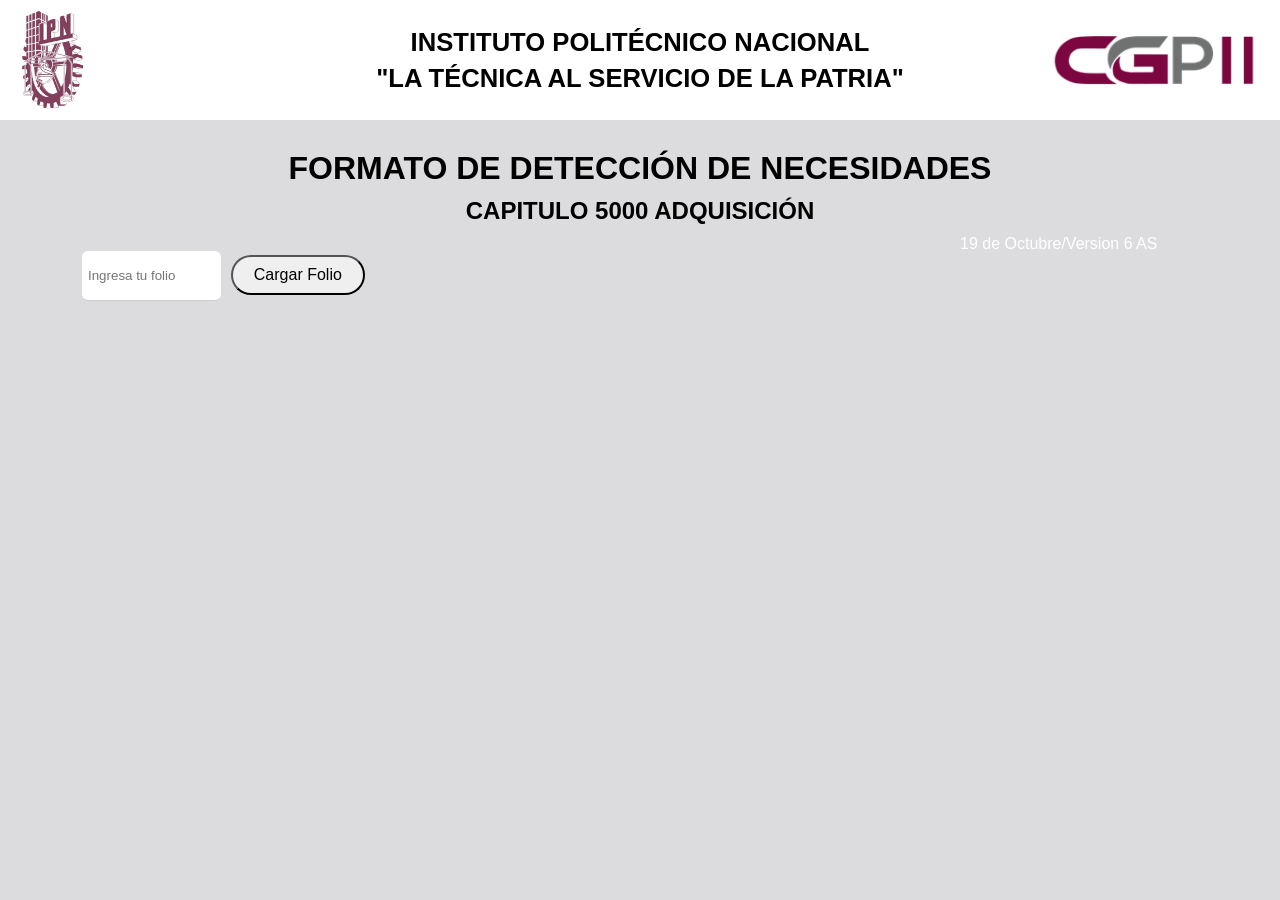
==== commit a95b6308: "Update RegistrodeEquipamientoVC.html" ====
--- a/RegistrodeEquipamientoVC.html
+++ b/RegistrodeEquipamientoVC.html
@@ -4249,7 +4249,7 @@
 </div>
 
 </div>
-<div id="fecha" class="Botderecha"> 25 de septiembre/Version 7 AS</div>
+<div id="fecha" class="Botderecha"> 19 de Octubre/Version 6 AS</div>
 
 
    
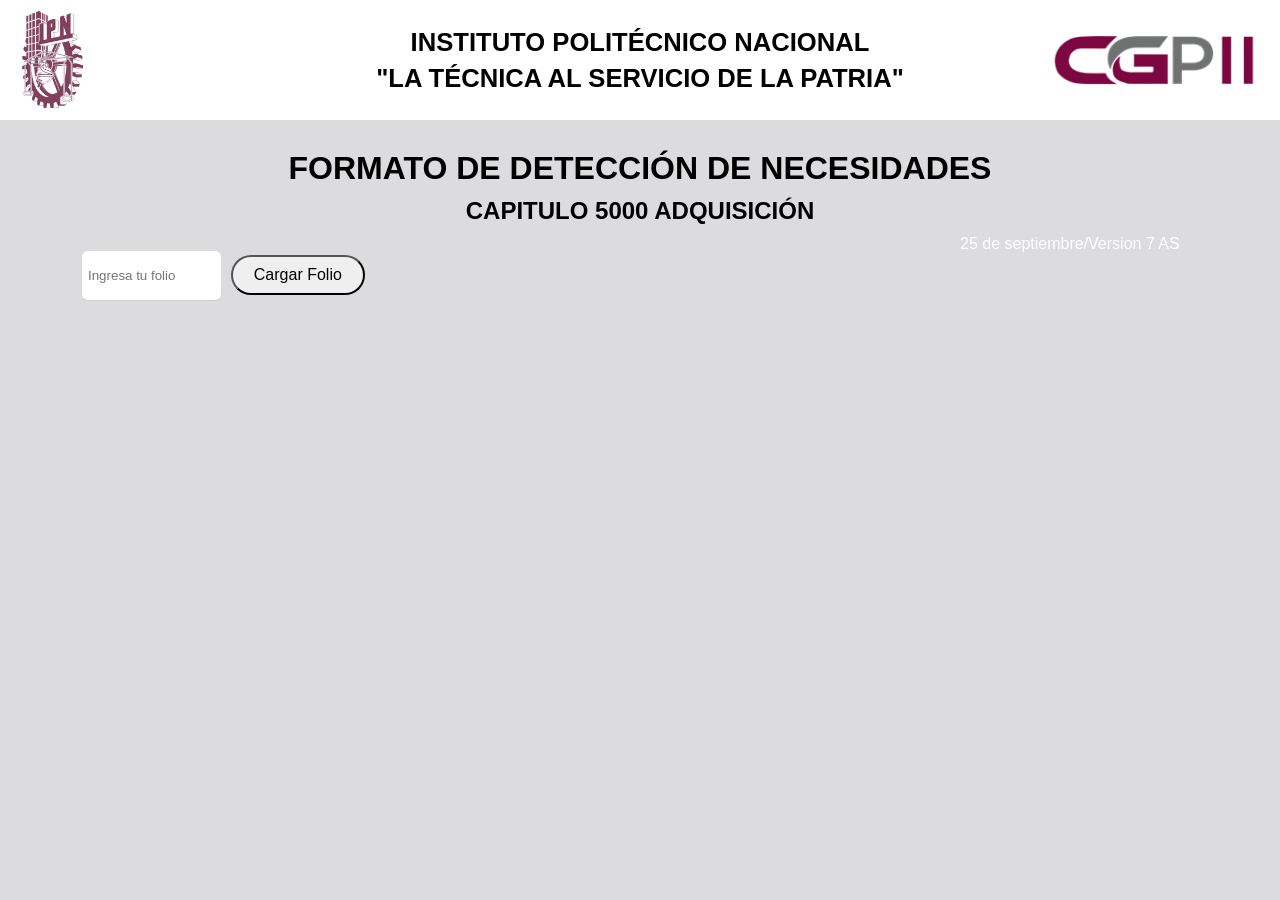
==== commit cccbfeba: "Update RegistrodeEquipamientoVC.html" ====
--- a/RegistrodeEquipamientoVC.html
+++ b/RegistrodeEquipamientoVC.html
@@ -111,7 +111,9 @@
       Tabla4
     </button>-->
    
-
+                <div class="vistaPreviaArchivo paso" 
+                     id="vistaPrevia"
+                ></div>
 
 
 
@@ -4249,11 +4251,14 @@
 </div>
 
 </div>
-<div id="fecha" class="Botderecha"> 19 de Octubre/Version 6 AS</div>
+<div id="fecha" class="Botderecha"> 25 de septiembre/Version 7 AS</div>
+
+
 
 
    
 </form>
+<div id="estadoCarga" class="toast-carga"></div>
 <div id="estadoGuardado" class="toast-guardado"></div>
 </body>
 
